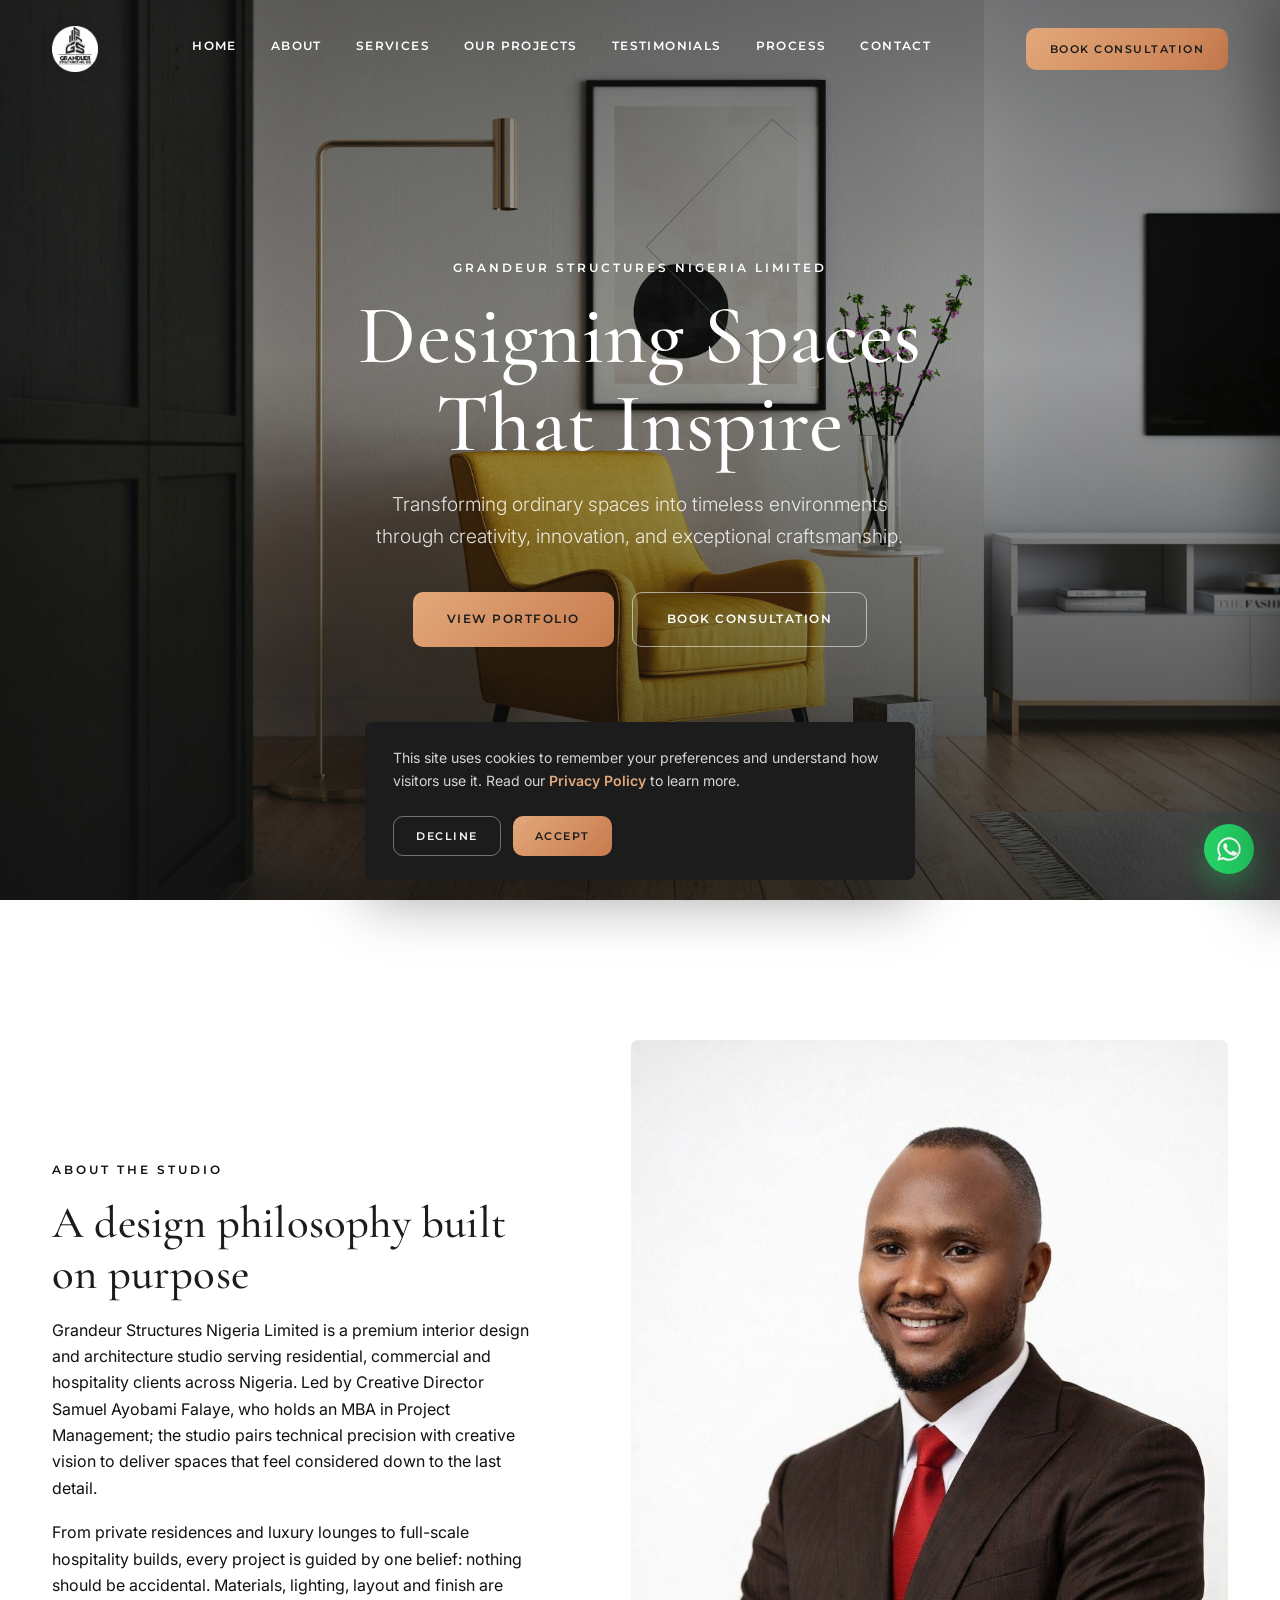
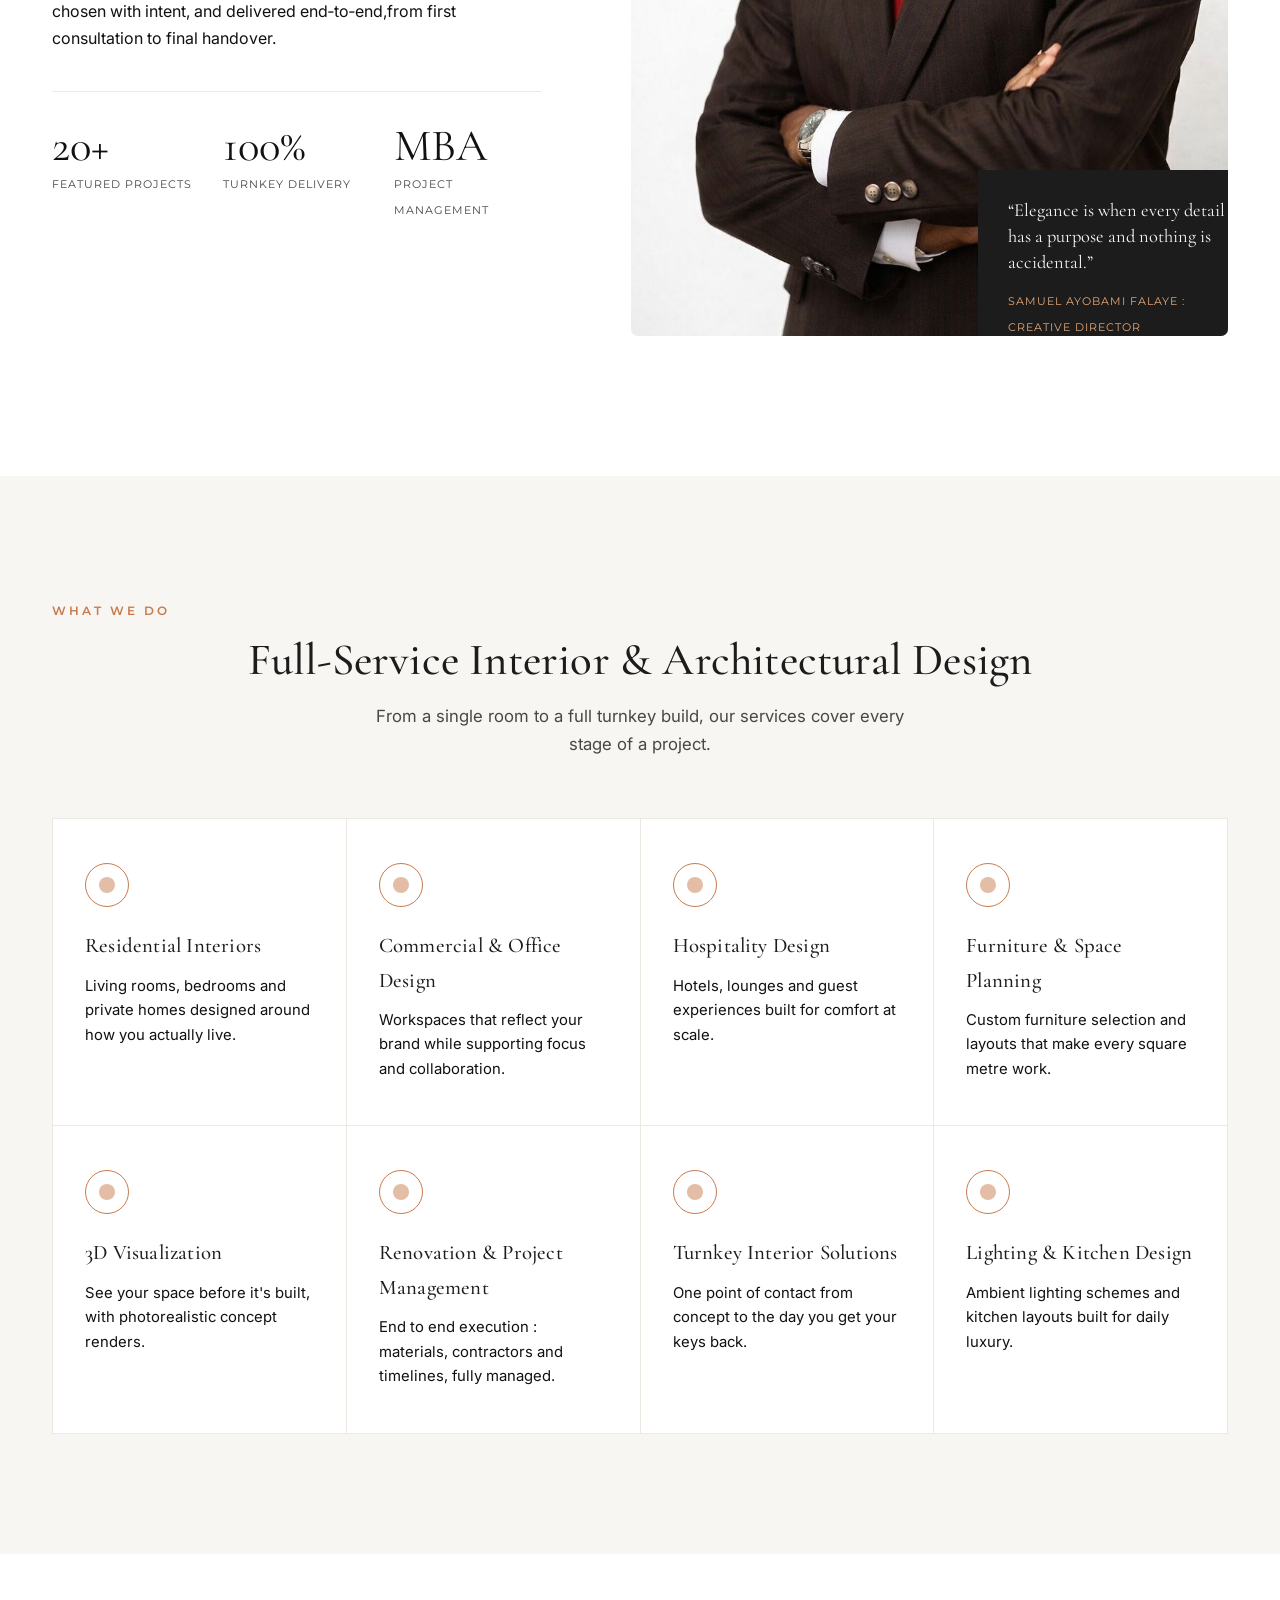
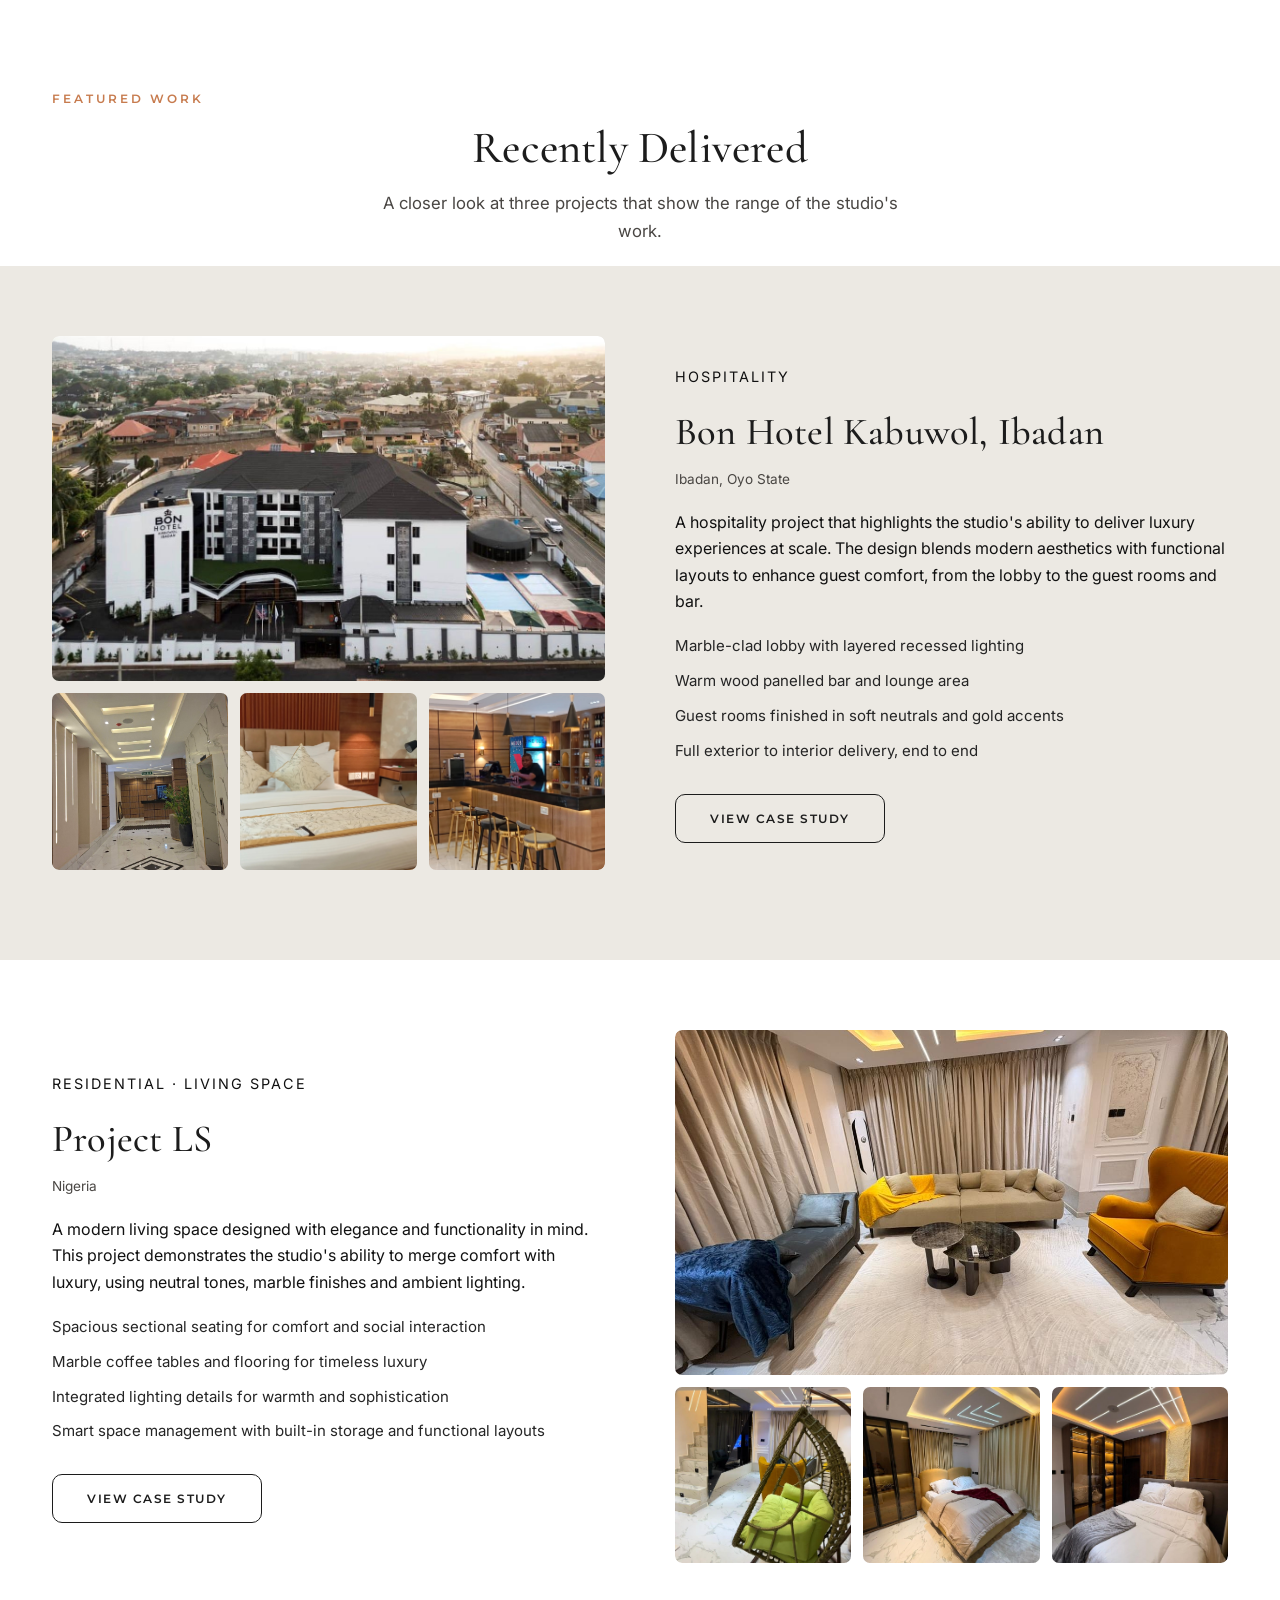
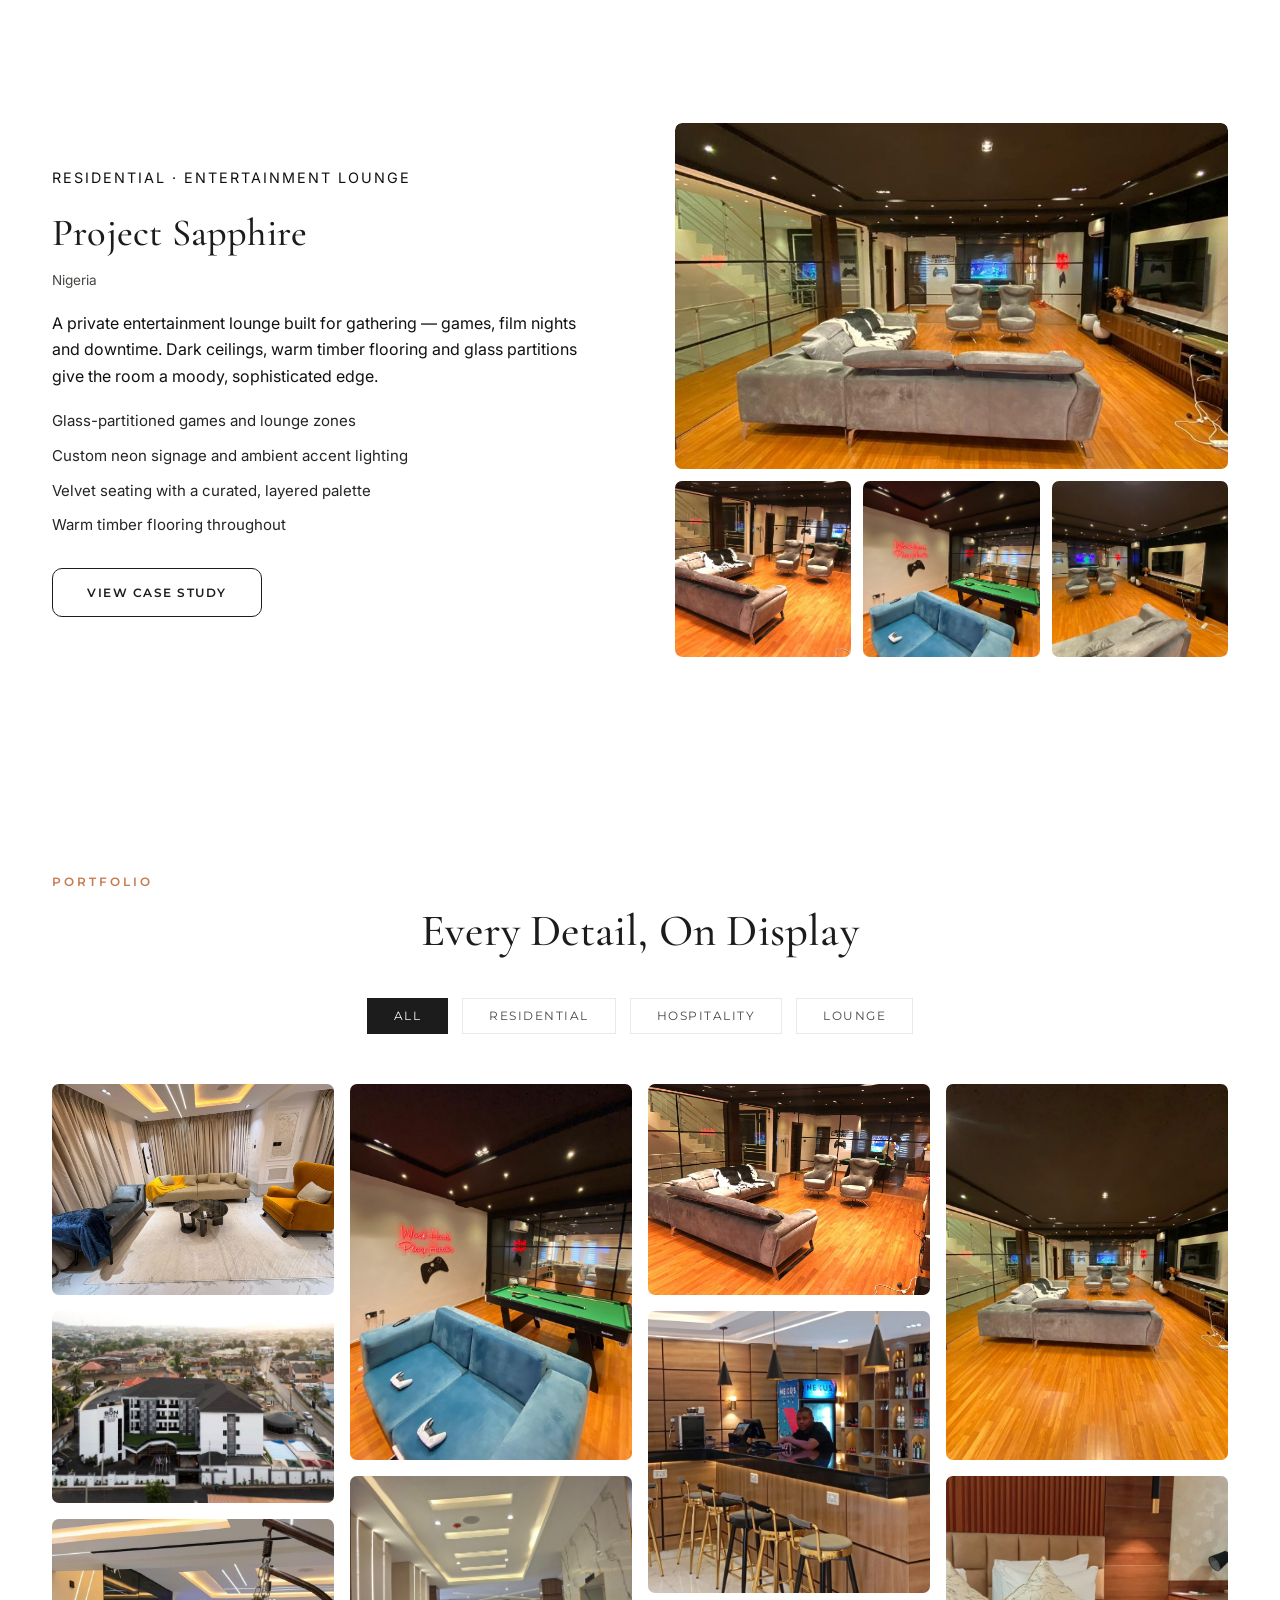
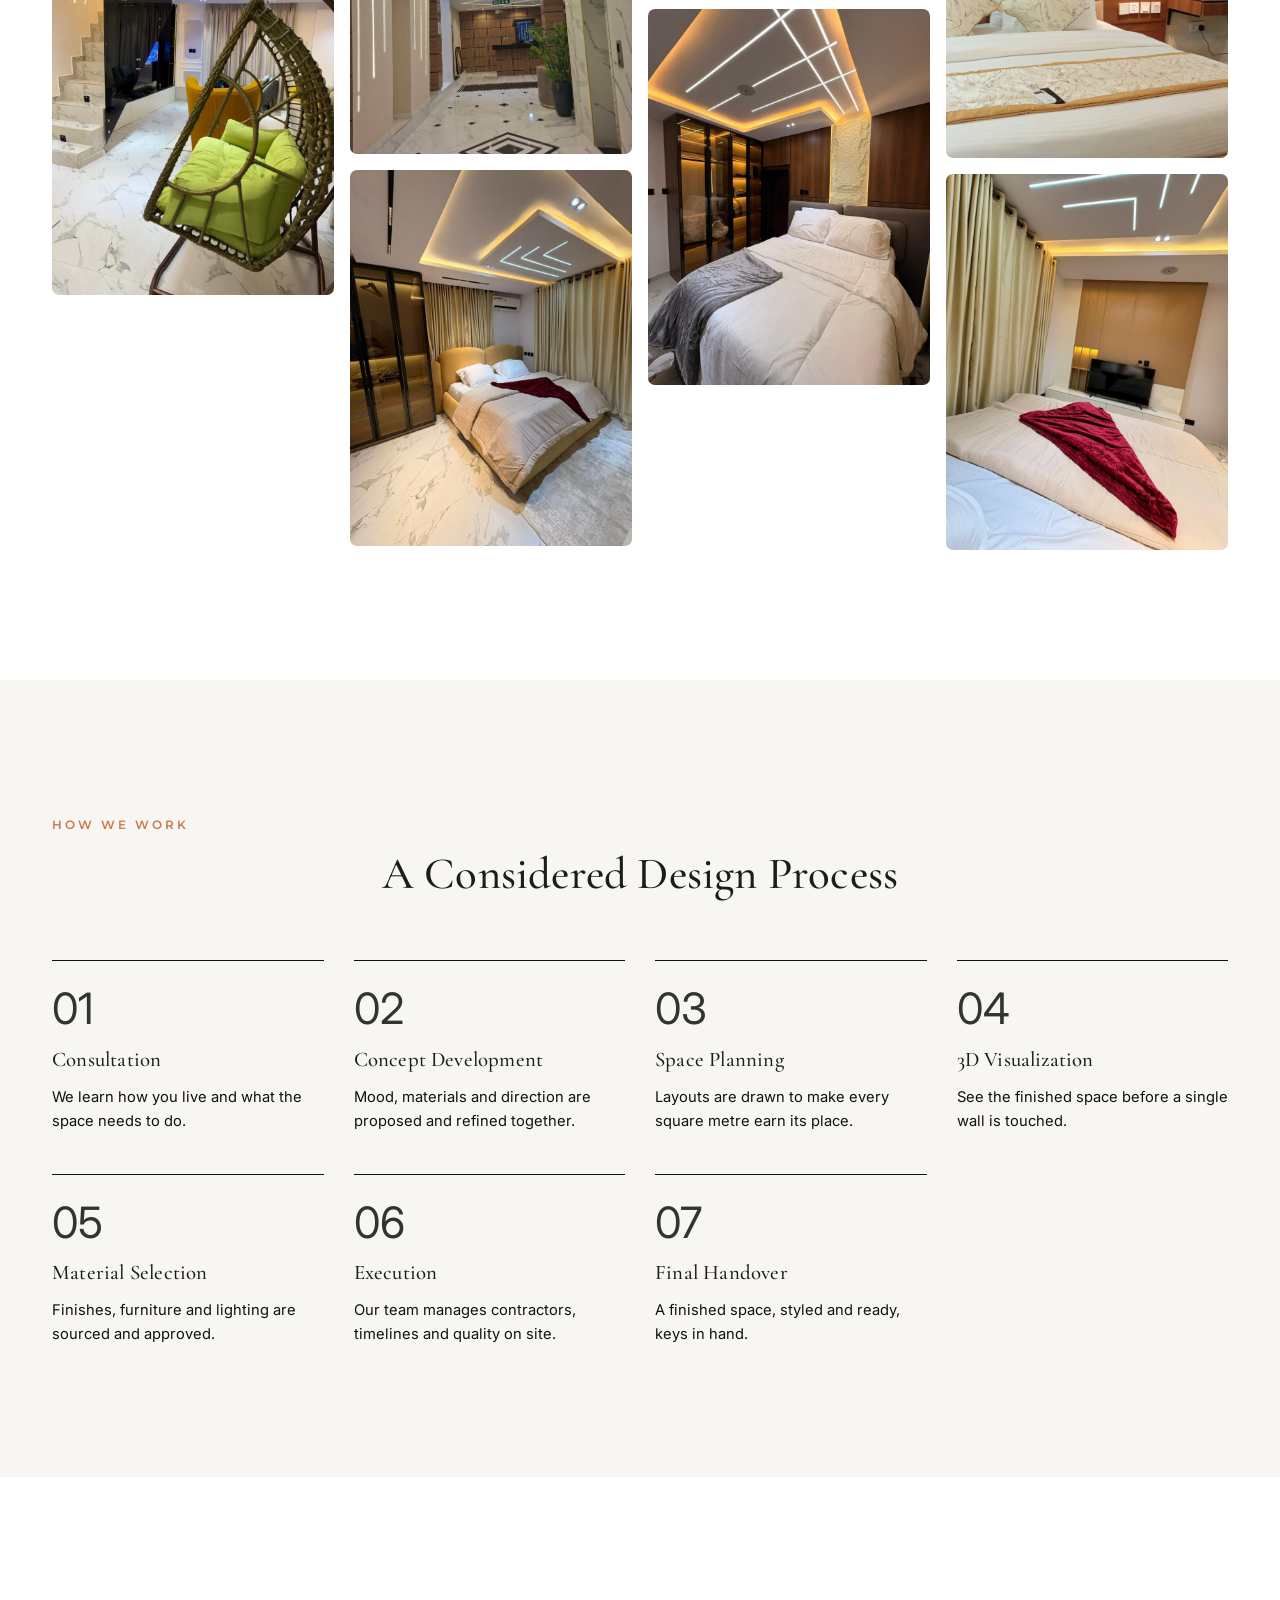
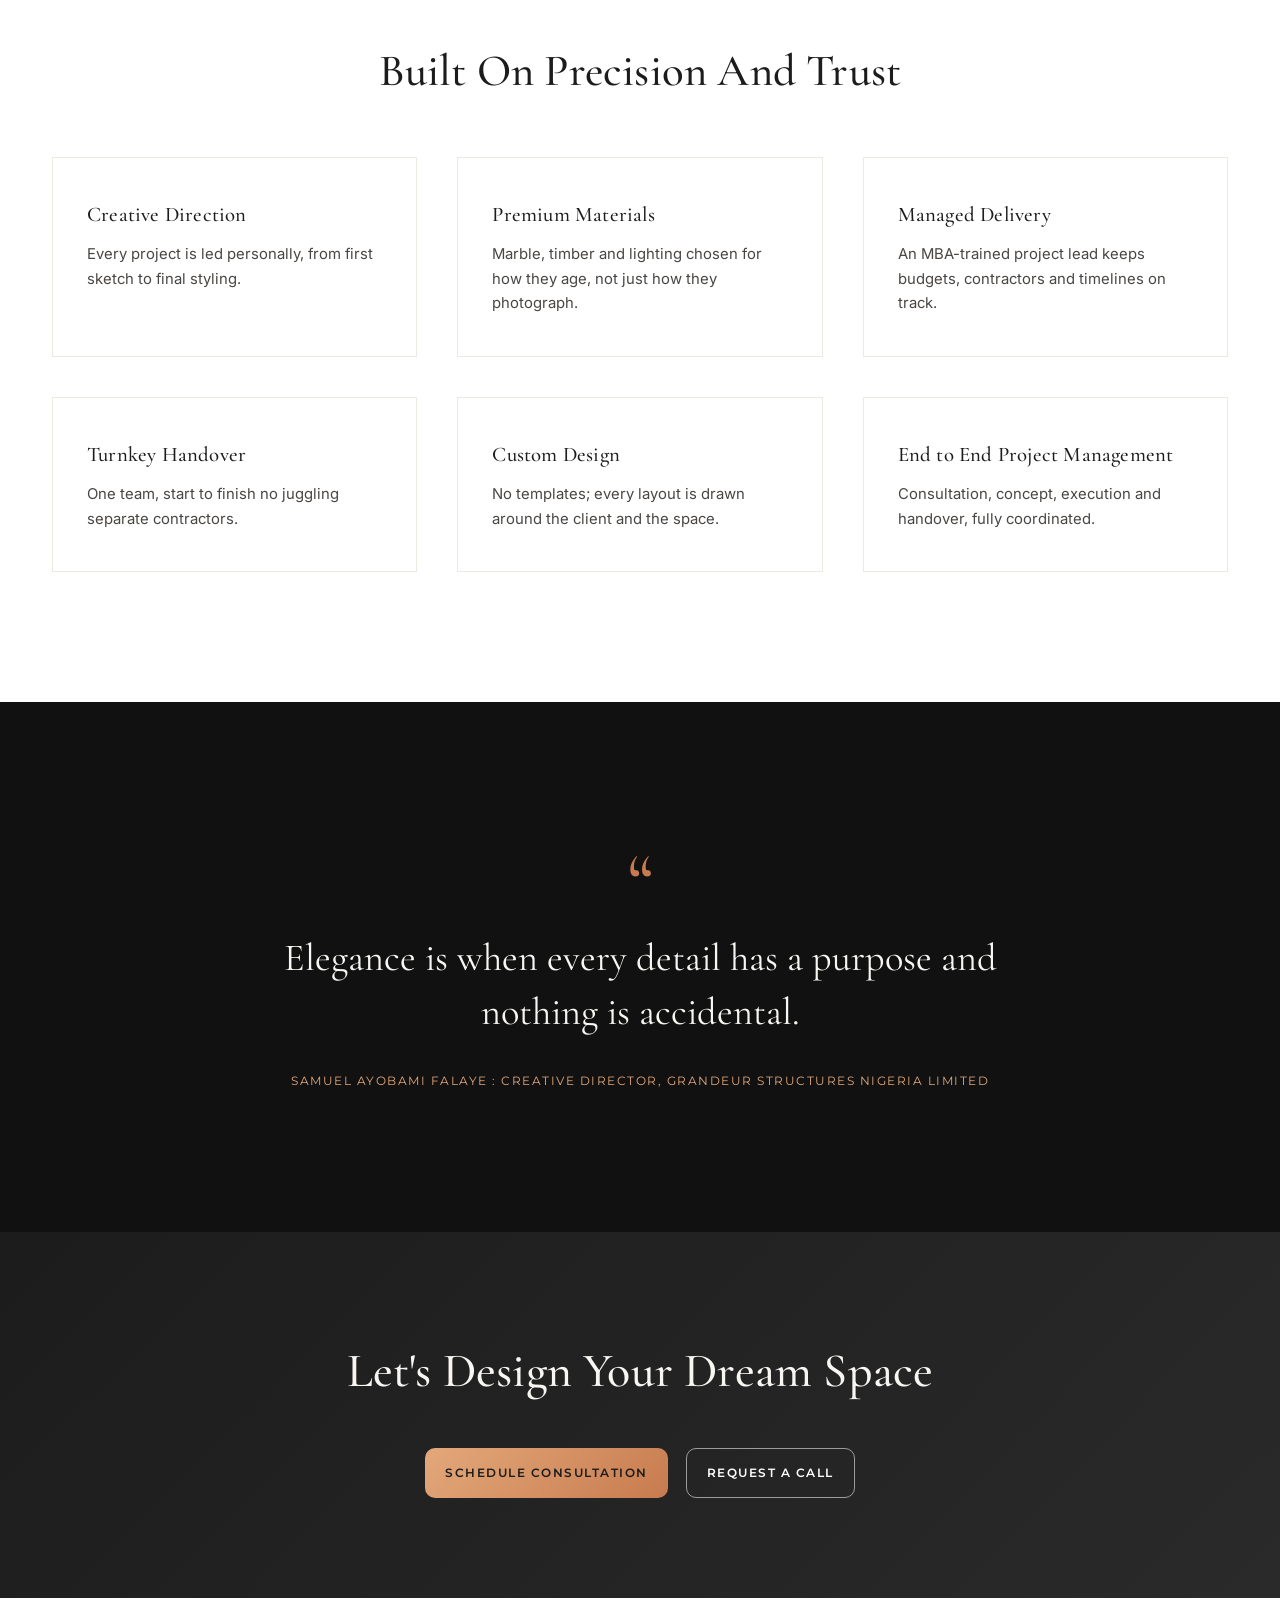
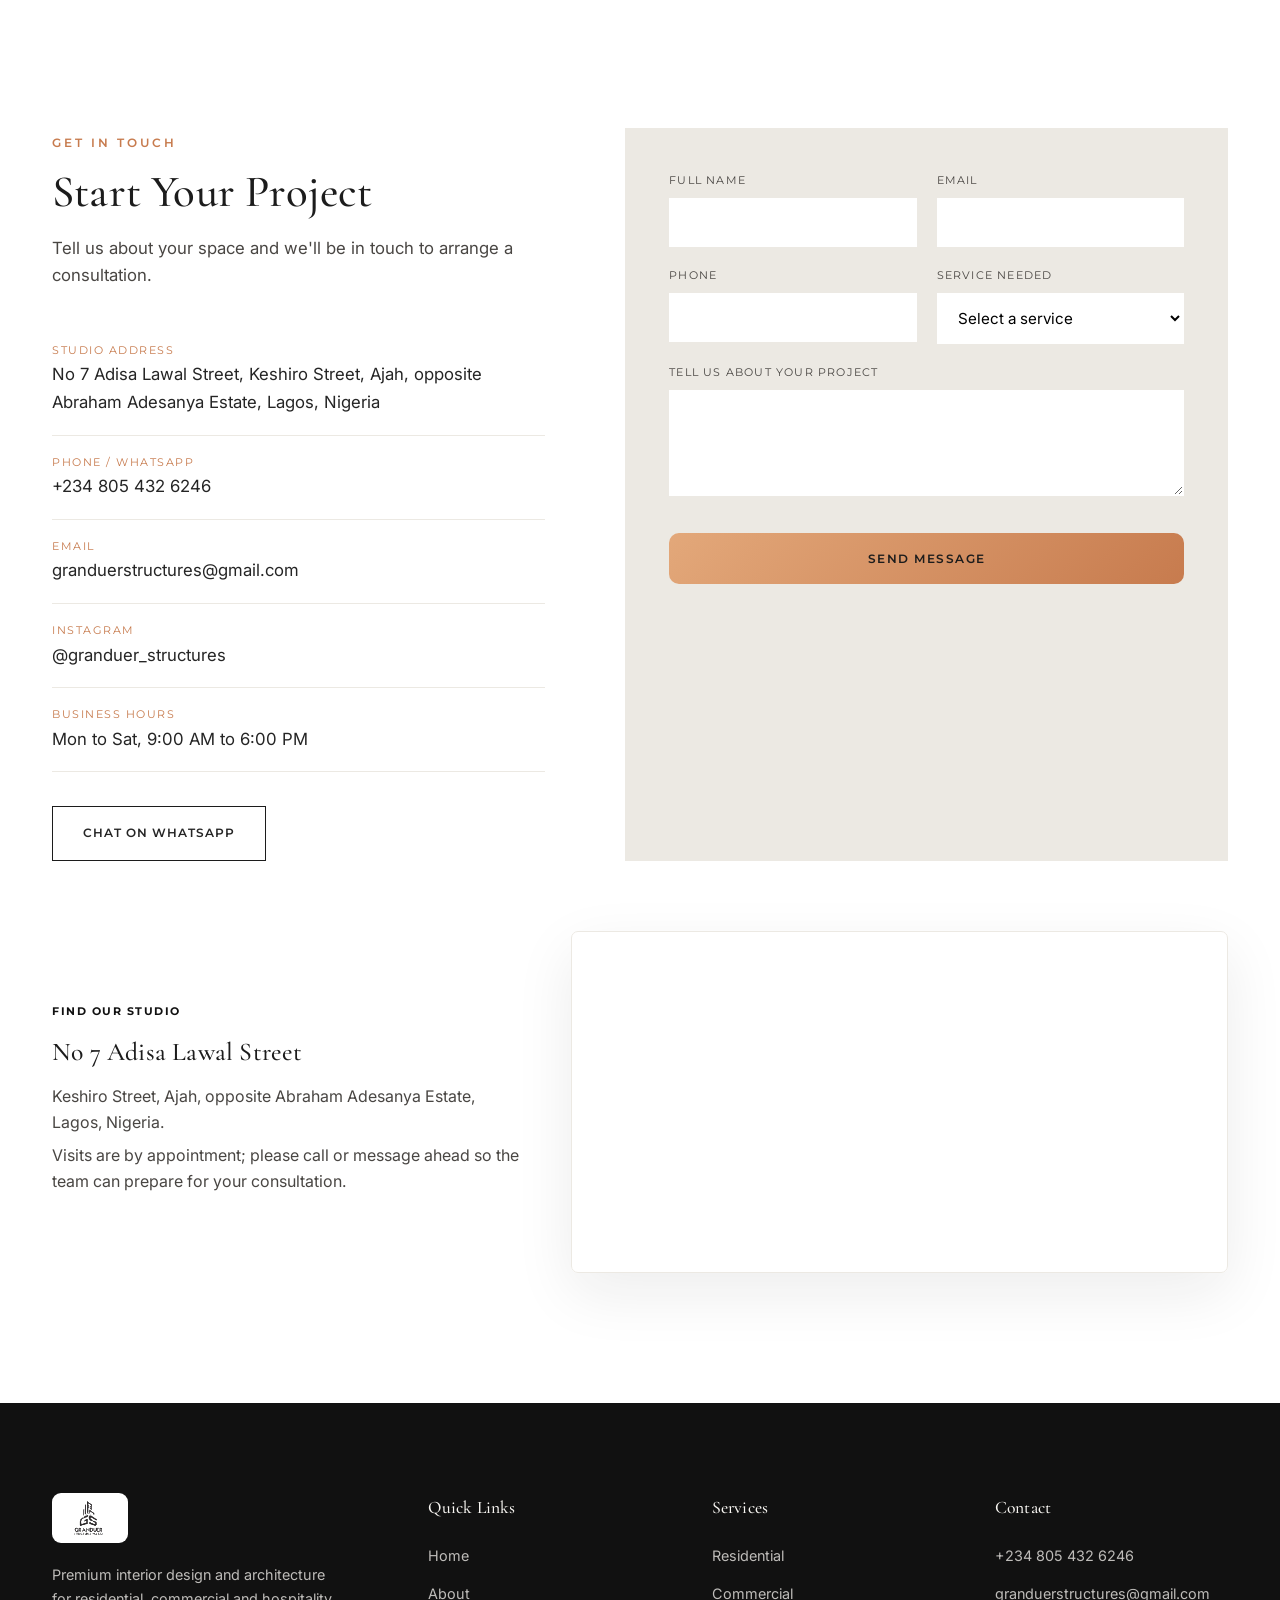
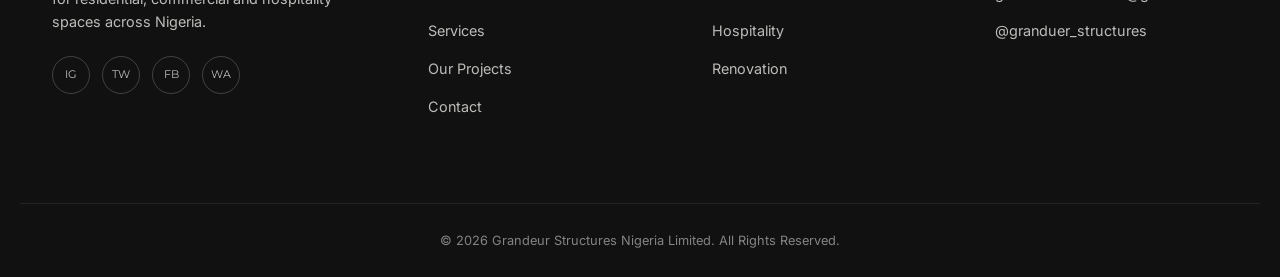
==== index.html @ feeb71ad "Changed all the files and some html" ====
<!DOCTYPE html>
<html lang="en">
<head>
<meta charset="UTF-8">
<meta name="viewport" content="width=device-width, initial-scale=1.0">
<title>Grandeur Structures Nigeria Limited | Luxury Interior Design &amp; Architecture</title>
<meta name="description" content="Grandeur Structures Nigeria Limited — premium residential, commercial and hospitality interior design, renovations and turnkey solutions. Elegance is when every detail has a purpose and nothing is accidental.">
<meta name="theme-color" content="#1C1C1C">

<!-- Open Graph -->
<meta property="og:title" content="Grandeur Structures Nigeria Limited">
<meta property="og:description" content="Designing spaces that inspire — luxury interior design &amp; architecture.">
<meta property="og:type" content="website">
<meta property="og:image" content="assets/images/hero-bg.jpg">

<link rel="icon" type="image/png" href="assets/images/logo.png">

<link rel="preconnect" href="https://fonts.googleapis.com">
<link rel="preconnect" href="https://fonts.gstatic.com" crossorigin>
<link href="https://fonts.googleapis.com/css2?family=Cormorant+Garamond:ital,wght@0,300;0,400;0,500;0,600;0,700;1,400&family=Inter:wght@300;400;500;600&family=Montserrat:wght@500;600;700&family=Poppins:wght@400;500;600&display=swap" rel="stylesheet">

<link rel="stylesheet" href="styles.css">
</head>
<body>

<!-- ============ PRELOADER ============ -->
<div class="preloader" id="preloader">
  <img src="assets/images/Logo.png" alt="Grandeur Structures" class="preloader-logo">
  <div class="preloader-bar"><span></span></div>
</div>


<!-- ============ HEADER / NAV ============ -->
<header class="navbar" id="navbar">
  <div class="navbar-inner">
    <a href="#home" class="nav-logo">
      <img src="assets/images/Logo.png" alt="Grandeur Structures Nigeria Limited">
    </a>

    <nav class="nav-links" id="navLinks">
      <a href="#home" class="nav-link">Home</a>
      <a href="#about" class="nav-link">About</a>
      <a href="#services" class="nav-link">Services</a>
      <a href="#projects" class="nav-link">Our Projects</a>
      <a href="testimonial.html" class="nav-link">Testimonials</a>
      <a href="#process" class="nav-link">Process</a>
      <a href="#contact" class="nav-link">Contact</a>
    </nav>

    <div class="nav-actions">
      <a href="#contact" class="btn btn-primary btn-sm">Book Consultation</a>
      <button class="hamburger" id="hamburger" aria-label="Open menu" aria-expanded="false">
        <span></span><span></span><span></span>
      </button>
       </div>
  </div>
</header>

<!-- Fullscreen mobile menu -->
<div class="mobile-menu-scrim" id="mobileMenuScrim"></div>
<div class="mobile-menu" id="mobileMenu">
  <button type="button" class="mobile-menu-close" id="mobileMenuClose" aria-label="Close menu">&times;</button>
  <a href="#home" class="mobile-link">Home</a>
  <a href="#about" class="mobile-link">About</a>
  <a href="#services" class="mobile-link">Services</a>
  <a href="#projects" class="mobile-link">Our Projects</a>
  <a href="testimonial.html" class="mobile-link">Testimonials</a>
  <a href="#contact" class="mobile-link">Contact</a>
  <a href="#contact" class="btn btn-primary mobile-cta">Book Consultation</a>
</div>

<main>

<!-- ============ HERO ============ -->
<section class="hero" id="home">
  <div class="hero-media">
    <img src="assets/images/hero.jpg" alt="Warm, minimal luxury living room styled by Grandeur Structures" class="hero-img" id="heroImg">
    <div class="hero-overlay"></div>
  </div>

  <div class="hero-content">
    <p class="eyebrow hero-eyebrow">Grandeur Structures Nigeria Limited</p>
    <h1 class="hero-title">Designing Spaces<br>That Inspire</h1>
    <p class="hero-sub">Transforming ordinary spaces into timeless environments through creativity, innovation, and exceptional craftsmanship.</p>
    <div class="hero-actions">
      <a href="#portfolio" class="btn btn-primary btn-ripple">View Portfolio</a>
      <a href="#contact" class="btn btn-outline-light btn-ripple">Book Consultation</a>
    </div>
  </div>

  <a href="#about" class="scroll-indicator" aria-label="Scroll down">
    <span></span>
  </a>
</section>

<!-- ============ ABOUT ============ -->
<section class="about" id="about">
  <div class="container about-grid">
    <div class="about-copy">
      <p class="eyebrow reveal">About the Studio</p>
      <h2 class="section-title reveal">A design philosophy built on purpose</h2>
      <p class="reveal">Grandeur Structures Nigeria Limited is a premium interior design and architecture studio serving residential, commercial and hospitality clients across Nigeria. Led by Creative Director Samuel Ayobami Falaye, who holds an MBA in Project Management; the studio pairs technical precision with creative vision to deliver spaces that feel considered down to the last detail.</p>
      <p class="reveal">From private residences and luxury lounges to full-scale hospitality builds, every project is guided by one belief: nothing should be accidental. Materials, lighting, layout and finish are chosen with intent, and delivered end‑to‑end,from first consultation to final handover.</p>

      <div class="about-stats reveal">
        <div class="stat">
          <span class="stat-number" data-count="20" data-suffix="+">0</span>
          <span class="stat-label">Featured Projects</span>
        </div>
        <div class="stat">
          <span class="stat-number" data-count="100" data-suffix="%">0</span>
          <span class="stat-label">Turnkey Delivery</span>
        </div>
        <div class="stat">
          <span class="stat-number" data-count="" data-prefix="MBA">0</span>
          <span class="stat-label">Project Management</span>
        </div>
      </div>
    </div>

    <div class="about-media reveal">
      <img src="assets/images/founder.jpg" alt="Samuel Ayobami Falaye, Creative Director of Grandeur Structures" class="about-img">
      <div class="about-quote-card">
        <p>&ldquo;Elegance is when every detail has a purpose and nothing is accidental.&rdquo;</p>
        <span>Samuel Ayobami Falaye : Creative Director</span>
      </div>
    </div>
  </div>
</section>

<!-- ========== SERVICES ========== -->
<section class="services" id="services">
  <div class="container">
    <p class="eyebrow reveal center">What We Do</p>
    <h2 class="section-title reveal center">Full-Service Interior &amp; Architectural Design</h2>
    <p class="section-sub reveal center">From a single room to a full turnkey build, our services cover every stage of a project.</p>

    <div class="services-grid">
      <div class="service-card reveal">
        <div class="service-icon" data-icon="home"></div>
        <h3>Residential Interiors</h3>
        <p>Living rooms, bedrooms and private homes designed around how you actually live.</p>
      </div>
      <div class="service-card reveal">
        <div class="service-icon" data-icon="building"></div>
        <h3>Commercial &amp; Office Design</h3>
        <p>Workspaces that reflect your brand while supporting focus and collaboration.</p>
      </div>
      <div class="service-card reveal">
        <div class="service-icon" data-icon="hotel"></div>
        <h3>Hospitality Design</h3>
        <p>Hotels, lounges and guest experiences built for comfort at scale.</p>
      </div>
      <div class="service-card reveal">
        <div class="service-icon" data-icon="sofa"></div>
        <h3>Furniture &amp; Space Planning</h3>
        <p>Custom furniture selection and layouts that make every square metre work.</p>
      </div>
      <div class="service-card reveal">
        <div class="service-icon" data-icon="cube"></div>
        <h3>3D Visualization</h3>
        <p>See your space before it's built, with photorealistic concept renders.</p>
      </div>
      <div class="service-card reveal">
        <div class="service-icon" data-icon="tools"></div>
        <h3>Renovation &amp; Project Management</h3>
        <p>End to end execution : materials, contractors and timelines, fully managed.</p>
      </div>
      <div class="service-card reveal">
        <div class="service-icon" data-icon="key"></div>
        <h3>Turnkey Interior Solutions</h3>
        <p>One point of contact from concept to the day you get your keys back.</p>
      </div>
      <div class="service-card reveal">
        <div class="service-icon" data-icon="lamp"></div>
        <h3>Lighting &amp; Kitchen Design</h3>
        <p>Ambient lighting schemes and kitchen layouts built for daily luxury.</p>
      </div>
    </div>
  </div>
</section>

<!-- =========== FEATURED PROJECTS =========== -->
<section class="featured" id="projects">
  <div class="container">
    <p class="eyebrow reveal center">Featured Work</p>
    <h2 class="section-title reveal center">Recently Delivered</h2>
    <p class="section-sub reveal center">A closer look at three projects that show the range of the studio's work.</p>
  </div>

  <!-- Project 01 — Bon Hotel -->
 <div class="project-block project-block-alt reveal">
    <div class="container project-grid">
      <div class="project-gallery" data-gallery-group="bon">
        <img src="assets/images/proj-bon-01.jpg" alt="Bon Hotel Kabuwol Ibadan exterior aerial view" class="g-main gallery-img" data-index="0">
        <img src="assets/images/proj-bon-02.jpg" alt="Bon Hotel Kabuwol Ibadan marble lobby corridor" class="g-thumb gallery-img" data-index="1">
        <img src="assets/images/proj-bon-04.jpg" alt="Bon Hotel Kabuwol Ibadan guest room" class="g-thumb gallery-img" data-index="2">
        <img src="assets/images/proj-bon-05.jpg" alt="Bon Hotel Kabuwol Ibadan bar area" class="g-thumb gallery-img" data-index="3">
      </div>
      <div class="project-copy">
        <span class="project-tag">Hospitality</span>
        <h3>Bon Hotel Kabuwol, Ibadan</h3>
        <p class="project-location">Ibadan, Oyo State</p>
        <p>A hospitality project that highlights the studio's ability to deliver luxury experiences at scale. The design blends modern aesthetics with functional layouts to enhance guest comfort, from the lobby to the guest rooms and bar.</p>
        <ul class="project-features">
          <li>Marble-clad lobby with layered recessed lighting</li>
          <li>Warm wood panelled bar and lounge area</li>
          <li>Guest rooms finished in soft neutrals and gold accents</li>
          <li>Full exterior to interior delivery, end to end</li>
        </ul>
        <button class="btn btn-outline gallery-trigger" data-gallery="bon">View Case Study</button>
      </div>
    </div>
  </div>
  <!-- Project 02 — LS -->
 <div class="project-block reveal">
    <div class="container project-grid">
      <div class="project-copy">
        <span class="project-tag">Residential · Living Space</span>
        <h3>Project LS</h3>
        <p class="project-location">Nigeria</p>
        <p>A modern living space designed with elegance and functionality in mind. This project demonstrates the studio's ability to merge comfort with luxury, using neutral tones, marble finishes and ambient lighting.</p>
        <ul class="project-features">
          <li>Spacious sectional seating for comfort and social interaction</li>
          <li>Marble coffee tables and flooring for timeless luxury</li>
          <li>Integrated lighting details for warmth and sophistication</li>
          <li>Smart space management with built-in storage and functional layouts</li>
        </ul>
        <button class="btn btn-outline gallery-trigger" data-gallery="ls">View Case Study</button>
      </div>
      <div class="project-gallery" data-gallery-group="ls">
        <img src="assets/images/proj-ls-02.jpg" alt="Project LS living room with sectional sofa and velvet accent chairs" class="g-main gallery-img" data-index="0">
        <img src="assets/images/proj-ls-01.jpg" alt="Project LS marble staircase with hanging swing chair" class="g-thumb gallery-img" data-index="1">
        <img src="assets/images/proj-ls-04.jpg" alt="Project LS bedroom with marble flooring" class="g-thumb gallery-img" data-index="2">
        <img src="assets/images/proj-ls-05.jpg" alt="Project LS bedroom with warm wood panelling" class="g-thumb gallery-img" data-index="3">
      </div>
    </div>
  </div>

 <!-- Project 03 — Sapphire -->
  <div class="project-block reveal">
    <div class="container project-grid">
      <div class="project-copy">
        <span class="project-tag">Residential · Entertainment Lounge</span>
        <h3>Project Sapphire</h3>
        <p class="project-location">Nigeria</p>
        <p>A private entertainment lounge built for gathering — games, film nights and downtime. Dark ceilings, warm timber flooring and glass partitions give the room a moody, sophisticated edge.</p>
        <ul class="project-features">
          <li>Glass-partitioned games and lounge zones</li>
          <li>Custom neon signage and ambient accent lighting</li>
          <li>Velvet seating with a curated, layered palette</li>
          <li>Warm timber flooring throughout</li>
        </ul>
        <button class="btn btn-outline gallery-trigger" data-gallery="sapphire">View Case Study</button>
      </div>
      <div class="project-gallery" data-gallery-group="sapphire">
        <img src="assets/images/proj-sapphire-04.jpg" alt="Project Sapphire lounge with grey sectional and glass partitions" class="g-main gallery-img" data-index="0">
        <img src="assets/images/proj-sapphire-01.jpg" alt="Project Sapphire games room with swivel chairs" class="g-thumb gallery-img" data-index="1">
        <img src="assets/images/proj-sapphire-03.jpg" alt="Project Sapphire neon signage and pool table" class="g-thumb gallery-img" data-index="2">
        <img src="assets/images/proj-sapphire-02.jpg" alt="Project Sapphire lounge seating detail" class="g-thumb gallery-img" data-index="3">
      </div>
    </div>
  </div>
</section>

<!-- ============ PORTFOLIO GALLERY ============ -->
<section class="portfolio" id="portfolio">
  <div class="container">
    <p class="eyebrow reveal center">Portfolio</p>
    <h2 class="section-title reveal center">Every Detail, On Display</h2>

    <div class="filter-bar reveal">
      <button class="filter-btn active" data-filter="all">All</button>
      <button class="filter-btn" data-filter="residential">Residential</button>
      <button class="filter-btn" data-filter="hospitality">Hospitality</button>
      <button class="filter-btn" data-filter="lounge">Lounge</button>
    </div>

    <div class="masonry" id="masonry">
      <div class="masonry-item reveal" data-category="residential"><img src="assets/images/proj-ls-02.jpg" alt="Living room with velvet accent chairs" loading="lazy"></div>
      <div class="masonry-item reveal" data-category="hospitality"><img src="assets/images/proj-bon-01.jpg" alt="Bon Hotel Kabuwol exterior" loading="lazy"></div>
      <div class="masonry-item reveal" data-category="residential"><img src="assets/images/proj-ls-01.jpg" alt="Hanging swing chair and marble staircase" loading="lazy"></div>
      <div class="masonry-item reveal" data-category="lounge"><img src="assets/images/proj-sapphire-03.jpg" alt="Games room with neon signage" loading="lazy"></div>
      <div class="masonry-item reveal" data-category="hospitality"><img src="assets/images/proj-bon-02.jpg" alt="Marble hotel lobby corridor" loading="lazy"></div>
      <div class="masonry-item reveal" data-category="residential"><img src="assets/images/proj-ls-04.jpg" alt="Bedroom with marble flooring" loading="lazy"></div>
      <div class="masonry-item reveal" data-category="lounge"><img src="assets/images/proj-sapphire-01.jpg" alt="Lounge with swivel chairs" loading="lazy"></div>
      <div class="masonry-item reveal" data-category="hospitality"><img src="assets/images/proj-bon-05.jpg" alt="Hotel bar with wood panelling" loading="lazy"></div>
      <div class="masonry-item reveal" data-category="residential"><img src="assets/images/proj-ls-05.jpg" alt="Bedroom with warm wood panelling" loading="lazy"></div>
      <div class="masonry-item reveal" data-category="lounge"><img src="assets/images/proj-sapphire-04.jpg" alt="Entertainment lounge wide view" loading="lazy"></div>
      <div class="masonry-item reveal" data-category="hospitality"><img src="assets/images/proj-bon-04.jpg" alt="Hotel guest room" loading="lazy"></div>
      <div class="masonry-item reveal" data-category="residential"><img src="assets/images/proj-ls-03.jpg" alt="Bedroom with TV feature wall" loading="lazy"></div>
    </div>
  </div>
</section>

<!-- ============ PROCESS =========== -->
<section class="process" id="process">
  <div class="container">
    <p class="eyebrow reveal center">How We Work</p>
    <h2 class="section-title reveal center">A Considered Design Process</h2>

    <div class="timeline">
      <div class="timeline-step reveal">
        <span class="timeline-index">01</span>
        <h3>Consultation</h3>
        <p>We learn how you live and what the space needs to do.</p>
      </div>
      <div class="timeline-step reveal">
        <span class="timeline-index">02</span>
        <h3>Concept Development</h3>
        <p>Mood, materials and direction are proposed and refined together.</p>
      </div>
      <div class="timeline-step reveal">
        <span class="timeline-index">03</span>
        <h3>Space Planning</h3>
        <p>Layouts are drawn to make every square metre earn its place.</p>
      </div>
      <div class="timeline-step reveal">
        <span class="timeline-index">04</span>
        <h3>3D Visualization</h3>
        <p>See the finished space before a single wall is touched.</p>
      </div>
      <div class="timeline-step reveal">
        <span class="timeline-index">05</span>
        <h3>Material Selection</h3>
        <p>Finishes, furniture and lighting are sourced and approved.</p>
      </div>
      <div class="timeline-step reveal">
        <span class="timeline-index">06</span>
        <h3>Execution</h3>
        <p>Our team manages contractors, timelines and quality on site.</p>
      </div>
      <div class="timeline-step reveal">
        <span class="timeline-index">07</span>
        <h3>Final Handover</h3>
        <p>A finished space, styled and ready, keys in hand.</p>
      </div>
    </div>
  </div>
</section>

<!-- ============ WHY CHOOSE US ============ -->
<section class="why-us">
  <div class="container">
    <p class="eyebrow reveal center">Why Grandeur Structures</p>
    <h2 class="section-title reveal center">Built On Precision And Trust</h2>

    <div class="why-grid">
      <div class="why-card reveal">
        <h3>Creative Direction</h3>
        <p>Every project is led personally, from first sketch to final styling.</p>
      </div>
      <div class="why-card reveal">
        <h3>Premium Materials</h3>
        <p>Marble, timber and lighting chosen for how they age, not just how they photograph.</p>
      </div>
      <div class="why-card reveal">
        <h3>Managed Delivery</h3>
        <p>An MBA-trained project lead keeps budgets, contractors and timelines on track.</p>
      </div>
      <div class="why-card reveal">
        <h3>Turnkey Handover</h3>
        <p>One team, start to finish no juggling separate contractors.</p>
      </div>
      <div class="why-card reveal">
        <h3>Custom Design</h3>
        <p>No templates; every layout is drawn around the client and the space.</p>
      </div>
      <div class="why-card reveal">
        <h3>End to End Project Management</h3>
        <p>Consultation, concept, execution and handover, fully coordinated.</p>
      </div>
    </div>
  </div>
</section>

<!-- ============ PHILOSOPHY / TESTIMONIAL ============ -->
<section class="philosophy">
  <div class="container philosophy-inner reveal">
    <span class="quote-mark">&ldquo;</span>
    <p class="philosophy-quote">Elegance is when every detail has a purpose and nothing is accidental.</p>
    <span class="philosophy-author">Samuel Ayobami Falaye : Creative Director, Grandeur Structures Nigeria Limited</span>
  </div>
</section>

<!-- =========== CTA BANNER ========= -->
<section class="cta-banner">
  <div class="container cta-inner reveal">
    <h2>Let's Design Your Dream Space</h2>
    <div class="cta-actions">
      <a href="#contact" class="btn btn-primary btn-lg btn-ripple">Schedule Consultation</a>
      <a href="#contact" class="btn btn-outline-light btn-lg btn-ripple">Request a Call</a>
    </div>
  </div>
</section>

<!-- ============ CONTACT ============ -->
<section class="contact" id="contact">
  <div class="container contact-grid">
    <div class="contact-info reveal">
      <p class="eyebrow">Get In Touch</p>
      <h2 class="section-title">Start Your Project</h2>
      <p class="section-sub">Tell us about your space and we'll be in touch to arrange a consultation.</p>

      <ul class="contact-list">
        <li><span class="contact-label">Studio Address</span><span>No 7 Adisa Lawal Street, Keshiro Street, Ajah, opposite Abraham Adesanya Estate, Lagos, Nigeria</span></li>
        <li><span class="contact-label">Phone / WhatsApp</span><a href="tel:+2348054326246">+234 805 432 6246</a></li>
        <li><span class="contact-label">Email</span><a href="mailto:granduerstructures@gmail.com">granduerstructures@gmail.com</a></li>
        <li><span class="contact-label">Instagram</span><a href="https://instagram.com/granduer_structures" target="_blank" rel="noopener">@granduer_structures</a></li>
        <li><span class="contact-label">Business Hours</span><span>Mon to Sat, 9:00 AM to 6:00 PM</span></li>
      </ul>

      <a href="https://wa.me/2348054326246" target="_blank" rel="noopener" class="whatsapp-btn">
        Chat on WhatsApp
      </a>
    </div>

    <form class="contact-form reveal" id="contactForm">
      <div class="form-row">
        <div class="form-group">
          <label for="name">Full Name</label>
          <input type="text" id="name" name="name" required>
        </div>
        <div class="form-group">
          <label for="email">Email</label>
          <input type="email" id="email" name="email" required>
        </div>
      </div>
      <div class="form-row">
        <div class="form-group">
          <label for="phone">Phone</label>
          <input type="tel" id="phone" name="phone">
        </div>
        <div class="form-group">
          <label for="service">Service Needed</label>
          <select id="service" name="service">
            <option value="">Select a service</option>
            <option value="residential">Residential Interiors</option>
            <option value="commercial">Commercial / Office</option>
            <option value="hospitality">Hospitality Design</option>
            <option value="renovation">Renovation</option>
            <option value="turnkey">Turnkey Solution</option>
            <option value="other">Other</option>
          </select>
        </div>
      </div>
      <div class="form-group">
        <label for="message">Tell us about your project</label>
        <textarea id="message" name="message" rows="4" required></textarea>
      </div>
      <button type="submit" class="btn btn-primary btn-lg btn-ripple form-submit">Send Message</button>
      <p class="form-note" id="formNote"></p>
    </form>
  </div>

  <div class="container contact-map">
    <div class="contact-map-inner reveal">
      <div class="contact-map-copy">
        <span class="contact-address-label">Find Our Studio</span>
        <h3>No 7 Adisa Lawal Street</h3>
        <p>Keshiro Street, Ajah, opposite Abraham Adesanya Estate, Lagos, Nigeria.</p>
        <p>Visits are by appointment; please call or message ahead so the team can prepare for your consultation.</p>
      </div>
      <div class="map-embed">
        <iframe
          src="https://www.google.com/maps?q=No+7+Adisa+Lawal+Street+Keshiro+Street+Ajah+Opposite+Abraham+Adesanya+Estate+Lagos+Nigeria&output=embed"
          title="Map showing Grandeur Structures Nigeria Limited studio location in Ajah, Lagos"
          loading="lazy"
          referrerpolicy="no-referrer-when-downgrade"
          aria-label="Grandeur Structures studio location map"></iframe>
      </div>
    </div>
  </div>
</section>

</main>

<!-- ============ FOOTER ============ -->
<footer class="footer">
  <div class="container footer-grid">
    <div class="footer-brand">
      <img src="assets/images/Newlogo.jpeg" alt="Grandeur Structures Nigeria Limited" class="footer-logo">
      <p>Premium interior design and architecture for residential, commercial and hospitality spaces across Nigeria.</p>
      <div class="footer-socials">
        <a href="https://www.instagram.com/grandeur_structures/?utm_source=ig_web_button_share_sheet" target="_blank" rel="noopener" aria-label="Instagram">IG</a>
        <a href="#" aria-label="Twitter">TW</a>
        <a href="#" aria-label="Facebook">FB</a>
        <a href="https://wa.me/2348054326246" target="_blank" rel="noopener" aria-label="WhatsApp">WA</a>
      </div>
    </div>

    <div class="footer-links">
      <h4>Quick Links</h4>
      <a href="#home">Home</a>
      <a href="#about">About</a>
      <a href="#services">Services</a>
      <a href="#projects">Our Projects</a>
      <a href="#contact">Contact</a>
    </div>

    <div class="footer-links">
      <h4>Services</h4>
      <a href="#services">Residential</a>
      <a href="#services">Commercial</a>
      <a href="#services">Hospitality</a>
      <a href="#services">Renovation</a>
    </div>

    <div class="footer-contact">
      <h4>Contact</h4>
      <p>+234 805 432 6246</p>
      <p>granduerstructures@gmail.com</p>
      <p>@granduer_structures</p>
    </div>
  </div>

  <div class="footer-bottom">
    <p>&copy; <span id="year"></span> Grandeur Structures Nigeria Limited. All Rights Reserved.</p>
  </div>
</footer>

<!-- ============ LIGHTBOX ============ -->
<div class="lightbox" id="lightbox">
  <button class="lightbox-close" id="lightboxClose" aria-label="Close">&times;</button>
  <button class="lightbox-nav lightbox-prev" id="lightboxPrev" aria-label="Previous">&#8249;</button>
  <img src="" alt="" class="lightbox-img" id="lightboxImg">
  <button class="lightbox-nav lightbox-next" id="lightboxNext" aria-label="Next">&#8250;</button>
</div>

<a href="https://wa.me/2348054326246" target="_blank" rel="noopener" class="float-whatsapp" aria-label="Chat on WhatsApp">
  <svg viewBox="0 0 24 24" width="28" height="28" fill="currentColor"><path d="M17.5 14.4c-.3-.1-1.6-.8-1.9-.9-.3-.1-.4-.1-.6.1-.2.3-.7.9-.8 1-.2.2-.3.2-.5.1-.3-.1-1.2-.4-2.2-1.4-.8-.7-1.4-1.6-1.5-1.9-.2-.3 0-.4.1-.6.1-.1.3-.3.4-.5.1-.1.2-.3.2-.4.1-.2 0-.3 0-.5-.1-.1-.6-1.5-.8-2-.2-.5-.4-.4-.6-.4h-.5c-.2 0-.5.1-.7.3-.3.3-1 1-1 2.4s1 2.8 1.2 3c.1.2 2 3.1 5 4.3.7.3 1.2.5 1.7.6.7.2 1.3.2 1.8.1.6-.1 1.6-.7 1.9-1.3.2-.6.2-1.1.2-1.3-.1-.1-.3-.2-.6-.3z"/><path d="M12 2C6.5 2 2 6.5 2 12c0 1.9.5 3.6 1.4 5.1L2 22l5-1.3C8.4 21.6 10.2 22 12 22c5.5 0 10-4.5 10-10S17.5 2 12 2zm0 18.2c-1.6 0-3.1-.4-4.4-1.2l-.3-.2-3 .8.8-2.9-.2-.3C4.1 15 3.6 13.5 3.6 12c0-4.6 3.8-8.4 8.4-8.4s8.4 3.8 8.4 8.4-3.8 8.4-8.4 8.4z"/></svg>
</a>

<!-- ============ COOKIE CONSENT BANNER ============ -->
<div class="cookie-banner" id="cookieBanner" role="region" aria-label="Cookie consent">
  <div class="cookie-inner">
    <p>This site uses cookies to remember your preferences and understand how visitors use it. Read our <a href="policy.html">Privacy Policy</a> to learn more.</p>
    <div class="cookie-actions">
      <button type="button" class="btn btn-outline btn-sm" id="cookieDecline">Decline</button>
      <button type="button" class="btn btn-primary btn-sm" id="cookieAccept">Accept</button>
    </div>
  </div>
</div>

<script src="main.js" defer></script>
</body>
</html>
---- styles.css ----
/* ================================
   GRANDEUR STRUCTURES — DESIGN TOKENS
   ================================= */
:root {
  --charcoal: #1C1C1C;
  --ivory: #F8F6F2;
 --gold: #C77B4E;
--gold-light: #E3A87A;
  --white: #FFFFFF;
  --rich-black: #111111;
  --stone: #ECE9E3;
  --text-dark: #252525;
  --text-muted: #494643;

  --font-display: 'Cormorant Garamond', serif;
  --font-body: 'Inter', sans-serif;
  --font-btn: 'Montserrat', sans-serif;

  --container: 1240px;
  --radius: 2px;
  --ease: cubic-bezier(0.16, 1, 0.3, 1);

  --shadow-soft: 0 20px 60px rgba(28, 28, 28, 0.08);
  --shadow-gold: 0 10px 30px rgba(199, 123, 78, 0.35);
}

/* ======================
   RESET
   ================================================ */
* { margin: 0; padding: 0; box-sizing: border-box; }

html {
  scroll-behavior: smooth;
  font-size: 16px;
}

body {
  font-family: var(--font-body);
  color: var(--text-dark);
  background: var(--white);
  line-height: 1.65;
  overflow-x: hidden;
  animation: pageFadeIn 0.5s ease;
}

@keyframes pageFadeIn { from { opacity: 0; } to { opacity: 1; } }

img { max-width: 100%; display: block; }
a { text-decoration: none; color: inherit; }
ul { list-style: none; }
button { font-family: inherit; cursor: pointer; border: none; background: none; }
input, textarea, select { font-family: inherit; }

::selection { background: var(--gold); color: var(--white); }

@media (prefers-reduced-motion: reduce) {
  *, *::before, *::after {
    animation-duration: 0.001ms !important;
    animation-iteration-count: 1 !important;
    transition-duration: 0.001ms !important;
    scroll-behavior: auto !important;
  }
}

.container {
  max-width: var(--container);
  margin: 0 auto;
  padding: 0 32px;
}

h1, h2, h3, h4 {
  font-family: var(--font-display);
  font-weight: 500;
  color: var(--charcoal);
  letter-spacing: 0.2px;
}

.eyebrow {
  font-family: var(--font-btn);
  font-size: 0.72rem;
  font-weight: 600;
  letter-spacing: 3px;
  text-transform: uppercase;
  color: var(--gold);
  display: inline-block;
  margin-bottom: 14px;
}

.section-title {
  font-size: clamp(2rem, 4vw, 2.8rem);
  line-height: 1.15;
  margin-bottom: 16px;
}

.section-sub {
  color: var(--text-muted);
  font-size: 1.05rem;
  max-width: 560px;
}

.center { text-align: center; margin-left: auto; margin-right: auto; }

section { position: relative; }

/* ==================================================================
   REVEAL / SCROLL ANIMATIONS
   =================================================================== */
.reveal {
  opacity: 0;
  transform: translateY(36px);
  filter: blur(6px);
  transition: opacity 0.9s var(--ease), transform 0.9s var(--ease), filter 0.9s var(--ease);
}
.reveal.visible {
  opacity: 1;
  transform: translateY(0);
  filter: blur(0);
}

/* stagger helper applied via inline delay in JS */

/* ====================================================================
   BUTTONS
   ========================================================================== */
.btn {
  font-family: var(--font-btn);
  font-size: 0.78rem;
  font-weight: 600;
  letter-spacing: 1.5px;
  text-transform: uppercase;
  padding: 16px 34px;
  border-radius: var(--radius);
  border-radius: 10px;
  display: inline-flex;
  align-items: center;
  justify-content: center;
  position: relative;
  overflow: hidden;
  transition: transform 0.35s var(--ease), box-shadow 0.35s var(--ease), background 0.35s var(--ease), color 0.35s var(--ease);
  white-space: nowrap;
}

.btn-primary {
  background: linear-gradient(135deg, var(--gold-light), var(--gold));
  color: var(--charcoal);
}
.btn-primary:hover {
  transform: translateY(-3px);
  box-shadow: var(--shadow-gold);
}

.btn-outline {
  border: 1px solid var(--charcoal);
  color: var(--charcoal);
  background: transparent;
}
.btn-outline:hover {
  background: var(--charcoal);
  color: var(--white);
  transform: translateY(-3px);
}

.btn-outline-light {
  border: 1px solid rgba(255,255,255,0.55);
  color: var(--white);
  background: transparent;
}
.btn-outline-light:hover {
  background: var(--white);
  color: var(--charcoal);
  transform: translateY(-3px);
}

.btn-sm { padding: 12px 24px; font-size: 0.7rem; }
.btn-lg { padding: 18px 42px; }

.btn-ripple { position: relative; }
.ripple {
  position: absolute;
  border-radius: 50%;
  background: rgba(255,255,255,0.55);
  transform: scale(0);
  animation: rippleAnim 0.6s ease-out;
  pointer-events: none;
}
@keyframes rippleAnim {
  to { transform: scale(3); opacity: 0; }
}

/* ==========================================================================
   CURSOR GLOW
   ========================================================================== */
.cursor-glow {
  position: fixed;
  width: px;
  height: 150px;
  border-radius: 50%;
  background: radial-gradient(circle, rgba(199,161,106,0.12) 0%, rgba(199,161,106,0) 70%);
  pointer-events: none;
  z-index: 2;
  transform: translate(-50%, -50%);
  transition: opacity 0.3s ease;
  opacity: 0;
}
@media (min-width: 1024px) {
  .cursor-glow.active { opacity: 1; }
}

/* ==========================================================================
   PRELOADER
   ========================================================================== */
.preloader {
  position: fixed;
  inset: 0;
  z-index: 9999;
  background: var(--white);
  display: flex;
  flex-direction: column;
  align-items: center;
  justify-content: center;
  gap: 24px;
  transition: opacity 0.5s ease, visibility 0.5s ease;
}
.preloader.hidden { opacity: 0; visibility: hidden; }
.preloader-logo {
  width: 140px;
  animation: preloaderPulse 1.6s ease-in-out infinite;
  border-radius: 9px;
}
@keyframes preloaderPulse {
  0%, 100% { opacity: 0.7; transform: scale(0.98); }
  50% { opacity: 1; transform: scale(1.02); }
}
.preloader-bar {
  width: 180px;
  height: 2px;
  background: rgba(28,28,28,0.12);
  overflow: hidden;
  border-radius: 2px;
}
.preloader-bar span {
  display: block;
  height: 100%;
  width: 0%;
  background: var(--gold);
  animation: loadBar 1.6s var(--ease) forwards;
}
@keyframes loadBar { to { width: 100%; } }

/* Preloader text logo (used on testimonial page) */
.preloader-logo-text {
  font-family: 'Cormorant Garamond', serif;
  font-size: 36px;
  letter-spacing: 1px;
  color: var(--charcoal);
}

/* Testimonials page styles */
.testimonial-card {
  background: var(--white);
  padding: 28px;
  border-radius: 6px;
  box-shadow: var(--shadow-soft);
}
.testimonial-quote {
  font-family: var(--font-display);
  font-style: normal;
  color: var(--text-dark);
  margin-bottom: 18px;
}
.testimonial-name {
  font-family: 'Poppins', sans-serif;
  font-weight: 600;
  color: var(--charcoal);
}
.testimonial-sub {
  font-family: 'Montserrat', sans-serif;
  font-size: 0.88rem;
  color: var(--text-muted);
}

/* ==========================================================================
   NAVBAR
   ========================================================================== */
.navbar {
  position: fixed;
  top: 0;
  left: 0;
  right: 0;
  z-index: 500;
  transition: padding 0.4s var(--ease), background 0.4s var(--ease), box-shadow 0.4s var(--ease);
  padding: 26px 0;
  background: transparent;
}
.navbar.scrolled {
  padding: 14px 0;
  background: rgba(248, 246, 242, 0.85);
  backdrop-filter: blur(14px) saturate(160%);
  -webkit-backdrop-filter: blur(14px) saturate(160%);
  box-shadow: 0 8px 30px rgba(28,28,28,0.06);
}
.navbar-inner {
  max-width: var(--container);
  margin: 0 auto;
  padding: 0 32px;
  display: flex;
  align-items: center;
  justify-content: space-between;
  gap: 24px;
}
.nav-logo img {
  height: 46px;
  width: auto; /* keep natural aspect ratio */
  max-width: 140px; /* reduce visual width while maintaining height */
  transition: height 0.4s var(--ease), max-width 0.4s var(--ease);
  border-radius: 9px;
  filter: drop-shadow(0 2px 6px rgba(0,0,0,0.15));
}
.navbar.scrolled .nav-logo img { height: 38px; }

.nav-links { display: flex; align-items: center; gap: 34px; }
.nav-link {
  font-family: var(--font-btn);
  font-size: 0.74rem;
  font-weight: 600;
  letter-spacing: 1.4px;
  text-transform: uppercase;
  color: var(--white);
  position: relative;
  padding-bottom: 4px;
  transition: color 0.3s ease;
}
.navbar.scrolled .nav-link { color: var(--charcoal); }
.nav-link::after {
  content: '';
  position: absolute;
  left: 0; bottom: 0;
  width: 0%; height: 1px;
  background: var(--gold);
  transition: width 0.35s var(--ease);
}
.nav-link:hover::after { width: 100%; }

.nav-actions { display: flex; align-items: center; gap: 20px; }
.nav-actions .btn-primary { color: var(--charcoal); }

.hamburger {
  display: none;
  flex-direction: column;
  gap: 5px;
  width: 30px;
  z-index: 700;
}
.hamburger span {
  height: 2px;
  width: 100%;
  background: var(--white);
  transition: transform 0.35s var(--ease), opacity 0.35s var(--ease), background 0.35s ease;
}
.navbar.scrolled .hamburger span { background: var(--charcoal); }
.hamburger.open span,
.navbar.scrolled .hamburger.open span { background: var(--white); }
.hamburger.open span:nth-child(1) { transform: translateY(7px) rotate(45deg); }
.hamburger.open span:nth-child(2) { opacity: 0; }
.hamburger.open span:nth-child(3) { transform: translateY(-7px) rotate(-45deg); }

.mobile-menu-scrim {
  position: fixed;
  inset: 0;
  background: rgba(17, 17, 17, 0.5);
  z-index: 540;
  opacity: 0;
  pointer-events: none;
  transition: opacity 0.4s var(--ease);
}
.mobile-menu-scrim.open { opacity: 1; pointer-events: all; }

.mobile-menu {
  position: fixed;
  top: 0;
  right: 0;
  bottom: 0;
  width: min(82%, 360px);
  z-index: 550;
  display: flex;
  flex-direction: column;
  align-items: flex-start;
  gap: 22px;
  padding: 100px 36px 50px;
  background: var(--charcoal);
  box-shadow: -20px 0 60px rgba(0,0,0,0.35);
  transform: translateX(100%);
  transition: transform 0.5s var(--ease);
  overflow-y: auto;
}
.mobile-menu.open { transform: translateX(0); }
.mobile-menu-close {
  position: absolute;
  top: 26px;
  right: 28px;
  width: 34px;
  height: 34px;
  display: flex;
  align-items: center;
  justify-content: center;
  background: transparent;
  border: 0;
  color: var(--ivory);
  font-size: 1.6rem;
  line-height: 1;
  cursor: pointer;
  transition: color 0.3s ease, transform 0.3s ease;
}
.mobile-menu-close:hover { color: var(--gold-light); transform: rotate(90deg); }
.mobile-link {
  font-family: var(--font-btn);
  font-size: 1.05rem;
  font-weight: 600;
  letter-spacing: 1.5px;
  text-transform: uppercase;
  color: var(--ivory);
  padding-bottom: 6px;
  border-bottom: 2px solid transparent;
  transition: color 0.3s ease, border-color 0.3s ease;
}
.mobile-link:hover,
.mobile-link:focus-visible { color: var(--gold-light); border-color: var(--gold); }
.mobile-link.active { color: var(--gold-light); border-color: var(--gold); }
.mobile-cta { margin-top: 14px; }

/* ==========================================================================
   HERO
   ========================================================================== */
.hero {
  position: relative;
  height: 100vh;
  min-height: 640px;
  display: flex;
  align-items: center;
  justify-content: center;
  overflow: hidden;
}
.hero-media { position: absolute; inset: 0; z-index: 0; }
.hero-img {
  width: 100%; height: 100%;
  object-fit: cover;
  animation: kenBurns 20s ease-in-out infinite alternate;
}
@keyframes kenBurns {
  from { transform: scale(1) translate(0,0); }
  to   { transform: scale(1.12) translate(-1%, -1%); }
}
.hero-overlay {
  position: absolute; inset: 0;
  background: linear-gradient(180deg, rgba(17,17,17,0.55) 0%, rgba(17,17,17,0.35) 40%, rgba(17,17,17,0.75) 100%);
}
.hero-content {
  position: relative;
  z-index: 2;
  text-align: center;
  color: var(--white);
  max-width: 820px;
  padding: 0 24px;
}
.hero-eyebrow { color: var(--White); }
.hero-title {
  font-size: clamp(2.6rem, 7vw, 5.2rem);
  color: var(--white);
  line-height: 1.05;
  margin-bottom: 22px;
}
.hero-sub {
  font-size: clamp(1rem, 1.6vw, 1.2rem);
  color: rgba(255,255,255,0.85);
  max-width: 560px;
  margin: 0 auto 40px;
  font-weight: 300;
}
.hero-actions { display: flex; gap: 18px; justify-content: center; flex-wrap: wrap; }

.scroll-indicator {
  position: absolute;
  bottom: 36px;
  left: 50%;
  transform: translateX(-50%);
  z-index: 2;
  width: 26px;
  height: 42px;
  border: 1.5px solid rgba(255,255,255,0.6);
  border-radius: 20px;
}
.scroll-indicator span {
  position: absolute;
  top: 8px;
  left: 50%;
  width: 4px;
  height: 4px;
  margin-left: -2px;
  background: var(--gold-light);
  border-radius: 50%;
  animation: scrollDot 1.8s ease-in-out infinite;
}
@keyframes scrollDot {
  0% { top: 8px; opacity: 1; }
  70% { opacity: 1; }
  100% { top: 24px; opacity: 0; }
}

/* hero entrance handled by JS adding .in class */
.hero-content > * {
  opacity: 0;
  transform: translateY(40px);
}
.hero-content.in > * {
  animation: heroUp 0.9s var(--ease) forwards;
}
.hero-content.in > *:nth-child(1) { animation-delay: 0.2s; }
.hero-content.in > *:nth-child(2) { animation-delay: 0.4s; }
.hero-content.in > *:nth-child(3) { animation-delay: 0.6s; }
.hero-content.in > *:nth-child(4) { animation-delay: 0.8s; }
@keyframes heroUp { to { opacity: 1; transform: translateY(0); } }

/* ==========================================================================
   ABOUT
   ========================================================================== */
.about { padding: 140px 0; background: var(--white); }
.about-grid {
  display: grid;
  grid-template-columns: 0.9fr 1.1fr;
  gap: 90px;
  align-items: center;
}
.about-media { position: relative; border-radius: 7px; overflow: hidden; }
.about-img {
  width: 100%;
  border-radius: 0; /* container handles rounding */
  filter: grayscale(6%);
}
.about-quote-card {
  position: absolute;
  bottom: -30px;
  right: -30px;
  background: var(--charcoal);
  color: var(--ivory);
  padding: 28px 30px;
  max-width: 280px;
  box-shadow: var(--shadow-soft);
}
.about-quote-card p {
  font-family: var(--font-display);
  font-style: normal;
  font-size: 1.15rem;
  line-height: 1.4;
  margin-bottom: 10px;
}
.about-quote-card span {
  font-family: var(--font-btn);
  font-size: 0.70rem;
  letter-spacing: 1px;
  color: var(--gold-light);
  text-transform: uppercase;
}
.about-copy p { color: var(--rich-black); margin-bottom: 18px; }
.about-copy h2 { font-size: clamp(2.3rem, 3.6vw, 2.8rem); }
.about-stats {
  display: grid;
  grid-template-columns: repeat(3, 1fr);
  gap: 24px;
  margin-top: 40px;
  padding-top: 32px;
  border-top: 1px solid var(--stone);
}
.stat-number {
  font-family: var(--font-display);
  font-size: 2.8rem;
  color: var(--rich-black);
  display: block;
  line-height: 1;
}
.stat-label {
  font-family: var(--font-btn);
  font-size: 0.68rem;
  letter-spacing: 1px;
  text-transform: uppercase;
  color: var(--text-muted);
}
.stats-note {
  margin-top: 18px;
  font-size: 0.78rem;
  color: var(--text-muted);
  opacity: 0.6;
  font-style: normal;
}

/* ==================
   SERVICES
   =================== */
.services { padding: 120px 0; background: var(--ivory); }
.services-grid {
  margin-top: 60px;
  display: grid;
  grid-template-columns: repeat(4, 1fr);
  gap: 1px;
  background: var(--stone);
  border: 1px solid var(--stone);
}
.service-card {
  background: var(--white);
  padding: 44px 32px;
  transition: background 0.4s var(--ease), transform 0.4s var(--ease);
}
.service-card:hover {
  background: var(--charcoal);
  transform: translateY(-4px);
  z-index: 1;
}
.service-card:hover h3,
.service-card:hover p { color: var(--ivory); }
.service-card:hover p { color: rgba(248,246,242,0.7); }
.service-icon {
  width: 44px; height: 44px;
  margin-bottom: 22px;
  border: 1px solid var(--gold);
  border-radius: 50%;
  position: relative;
}
.service-icon::before {
  content: '';
  position: absolute;
  top: 50%; left: 50%;
  width: 16px; height: 16px;
  transform: translate(-50%, -50%);
  background: var(--gold);
  border-radius: 50%;
  opacity: 0.5;
}
.service-card h3 {
  font-size: 1.3rem;
  margin-bottom: 10px;
  transition: color 0.4s ease;
}
.service-card p {
  color: var(--rich-black);
  font-size: 0.93rem;
  transition: color 0.4s ease;
}

/* ==========================================================================
   FEATURED PROJECTS
   ========================================================================== */
.featured { padding: 130px 0 60px; }
.featured .container { margin-bottom: 20px; }

.project-block { padding: 70px 0; }
.project-block-alt { background: var(--stone); }

.project-grid {
  display: grid;
  grid-template-columns: 1fr 1fr;
  gap: 70px;
  align-items: center;
}
.project-tag {
  font-family: var(--font-body);
  font-size: 0.9rem;
  letter-spacing: 2px;
  text-transform: uppercase;
  color: var(--rich-black);
}
.project-copy h3 {
  font-size: clamp(1.9rem, 3vw, 2.6rem);
  margin: 12px 0 4px;
}
.project-location {
  color: var(--text-muted);
  font-size: 0.85rem;
  margin-bottom: 18px;
}
.project-copy > p:not(.project-location) { color: var(--rich-black); margin-bottom: 20px; }
.project-features { margin-bottom: 30px; }
.project-features li {
  margin-bottom: 10px;
  color: var(--text-dark);
  font-size: 0.94rem;
}

.project-gallery {
  display: grid;
  grid-template-columns: repeat(3, 1fr);
  gap: 12px;
   border-radius: 7px;
  overflow: hidden;
}
.g-main {
  grid-column: span 3;
  aspect-ratio: 16/10;
  object-fit: cover;
  cursor: pointer;
  border-radius: 7px;
  transition: transform 0.6s var(--ease);
}
.g-thumb {
  aspect-ratio: 1/1;
  object-fit: cover;
  cursor: pointer;
  border-radius: 7px;
  transition: transform 0.6s var(--ease), filter 0.4s ease;
}
.project-gallery img:hover { transform: scale(1.04); }

/* ==========================================================================
   PORTFOLIO MASONRY
   ========================================================================== */
.portfolio { padding: 60px 0 130px; }
.filter-bar {
  display: flex;
  gap: 14px;
  justify-content: center;
  margin: 40px 0 50px;
  flex-wrap: wrap;
}
.filter-btn {
  font-family: var(--font-btn);
  font-size: 0.72rem;
  letter-spacing: 1.5px;
  text-transform: uppercase;
  padding: 10px 26px;
  border: 1px solid var(--stone);
  color: var(--text-muted);
  transition: all 0.35s var(--ease);
}
.filter-btn.active, .filter-btn:hover {
  background: var(--charcoal);
  border-color: var(--charcoal);
  color: var(--ivory);
}

.masonry {
  columns: 4 260px;
  column-gap: 16px;
}
.masonry-item {
  break-inside: avoid;
  margin-bottom: 16px;
  overflow: hidden;
  position: relative;
  cursor: pointer;
}
.masonry-item img {
  width: 100%;
   border-radius: 7px;
  transition: transform 0.7s var(--ease);
}
.masonry-item:hover img { transform: scale(1.08); }
.masonry-item.hide { display: none; }

/* ==========================================================================
   PROCESS TIMELINE
   ========================================================================== */
.process { padding: 130px 0; background: var(--ivory); }
.timeline {
  margin-top: 60px;
  display: grid;
  grid-template-columns: repeat(4, 1fr);
  gap: 40px 30px;
}
.timeline-step {
  padding-top: 26px;
  border-top: 1px solid var(--rich-black);
  position: relative;
}
.timeline-index {
  --font-btn: var(--font-display);
  font-size: 2.7rem;
  color: var(--rich-black);
  display: block;
  line-height: 1;
  margin-bottom: 12px;
  opacity: 0.85;
}
.timeline-step h3 { font-size: 1.3rem; margin-bottom: 8px; }
.timeline-step p { color: var(--rich-black); font-size: 0.92rem; }

/* ==========================================================================
   WHY CHOOSE US
   ========================================================================== */
.why-us { padding: 130px 0; }
.why-grid {
  margin-top: 60px;
  display: grid;
  grid-template-columns: repeat(3, 1fr);
  gap: 40px;
}
.why-card {
  padding: 40px 34px;
  border: 1px solid var(--stone);
  transition: transform 0.5s var(--ease), box-shadow 0.5s var(--ease), border-color 0.5s ease;
}
.why-card:hover {
  transform: translateY(-8px);
  box-shadow: var(--shadow-soft);
  border-color: var(--gold);
}
.why-card h3 { font-size: 1.3rem; margin-bottom: 10px; }
.why-card p { color: var(--text-muted); font-size: 0.93rem; }

/* ==========================================================================
   PHILOSOPHY QUOTE
   ========================================================================== */
.philosophy {
  background: var(--rich-black);
  color: var(--ivory);
  padding: 140px 0;
  text-align: center;
}
.philosophy-inner { max-width: 780px; margin: 0 auto; }
.quote-mark {
  font-family: var(--font-display);
  font-size: 5rem;
  color: var(--gold);
  line-height: 1;
  display: block;
  margin-bottom: 10px;
}
.philosophy-quote {
  font-family: var(--font-display);
  font-style: normal;
  font-size: clamp(1.6rem, 3vw, 2.4rem);
  line-height: 1.4;
  margin-bottom: 26px;
}
.philosophy-author {
  font-family: var(--font-btn);
  font-size: 0.72rem;
  letter-spacing: 1.5px;
  text-transform: uppercase;
  color: var(--gold-light);
}

/* ==========================================================================
   CTA BANNER
   ========================================================================== */
.cta-banner {
  background: linear-gradient(135deg, var(--charcoal), #2a2a2a);
  padding: 100px 0;
  text-align: center;
}
.cta-inner h2 {
  color: var(--ivory);
  font-size: clamp(2rem, 4vw, 3rem);
  margin-bottom: 36px;
}
.cta-actions { display: flex; gap: 18px; justify-content: center; flex-wrap: wrap; }
.cta-actions .btn { padding: 14px 20px; }

/* ==========================================================================
   CONTACT
   ========================================================================== */
.contact { padding: 130px 0; }
.contact-grid {
  display: grid;
  grid-template-columns: 0.9fr 1.1fr;
  gap: 80px;
}
.contact-list { margin: 34px 0; }
.contact-list li {
  display: flex;
  flex-direction: column;
  gap: 2px;
  padding: 18px 0;
  border-bottom: 1px solid var(--stone);
}
.contact-label {
  font-family: var(--font-btn);
  font-size: 0.66rem;
  letter-spacing: 1.5px;
  text-transform: uppercase;
  color: var(--gold);
}
.contact-list a, .contact-list span:last-child { font-size: 1.05rem; }
.contact-list a:hover { color: var(--gold); }

.whatsapp-btn {
  display: inline-flex;
  align-items: center;
  gap: 10px;
  font-family: var(--font-btn);
  font-size: 0.78rem;
  font-weight: 600;
  letter-spacing: 1px;
  text-transform: uppercase;
  padding: 16px 30px;
  border: 1px solid var(--charcoal);
  transition: all 0.35s var(--ease);
}
.whatsapp-btn:hover { background: var(--charcoal); color: var(--ivory); }

.contact-form { background: var(--stone); padding: 44px; }
.form-row { display: grid; grid-template-columns: 1fr 1fr; gap: 20px; }
.form-group { margin-bottom: 20px; }
.form-group label {
  display: block;
  font-family: var(--font-btn);
  font-size: 0.68rem;
  letter-spacing: 1.2px;
  text-transform: uppercase;
  color: var(--text-muted);
  margin-bottom: 8px;
}
.form-group input, .form-group textarea, .form-group select {
  width: 100%;
  padding: 14px 16px;
  border: 1px solid transparent;
  background: var(--white);
  font-size: 0.95rem;
  transition: border-color 0.3s ease;
}
.form-group input:focus, .form-group textarea:focus, .form-group select:focus {
  outline: none;
  border-color: var(--gold);
}
.form-submit { width: 100%; margin-top: 10px; }
.form-note {
  margin-top: 14px;
  font-size: 0.85rem;
  color: var(--text-muted);
  text-align: center;
  min-height: 1.2em;
}

/* ==========================================================================
   FOOTER
   ========================================================================== */
.footer { background: var(--rich-black); color: rgba(248,246,242,0.75); padding: 90px 0 0; }
.footer-grid {
  display: grid;
  grid-template-columns: 1.4fr 1fr 1fr 1fr;
  gap: 50px;
  padding-bottom: 70px;
  border-bottom: 1px solid rgba(255,255,255,0.08);
}
.footer-logo { height: 50px; margin-bottom: 20px; filter: brightness(1.4); border-radius: 9px; }
.footer-brand p { font-size: 0.9rem; max-width: 280px; margin-bottom: 22px; }
.footer-socials { display: flex; gap: 12px; }
.footer-socials a {
  width: 38px; height: 38px;
  border: 1px solid rgba(255,255,255,0.2);
  border-radius: 50%;
  display: flex; align-items: center; justify-content: center;
  font-family: var(--font-btn);
  font-size: 0.68rem;
  transition: all 0.3s ease;
}
.footer-socials a:hover { background: var(--gold); border-color: var(--gold); color: var(--charcoal); }

.footer-links h4, .footer-contact h4 {
  color: var(--ivory);
  font-size: 1.1rem;
  margin-bottom: 22px;
}
.footer-links a, .footer-contact p {
  display: block;
  font-size: 0.9rem;
  margin-bottom: 14px;
  transition: color 0.3s ease;
}
.footer-links a:hover { color: var(--gold); }

.footer-bottom {
  text-align: center;
  padding: 26px 0;
  font-size: 0.8rem;
  color: rgba(248,246,242,0.5);
}

/* ==========================================================================
   LIGHTBOX
   ========================================================================== */
.lightbox {
  position: fixed;
  inset: 0;
  background: rgba(17,17,17,0.94);
  z-index: 2000;
  display: flex;
  align-items: center;
  justify-content: center;
  opacity: 0;
  visibility: hidden;
  transition: opacity 0.4s ease, visibility 0.4s ease;
}
.lightbox.open { opacity: 1; visibility: visible; }
.lightbox-img {
  max-width: 86vw;
  max-height: 86vh;
  object-fit: contain;
  box-shadow: 0 30px 80px rgba(0,0,0,0.5);
  transform: scale(0.94);
  transition: transform 0.4s var(--ease);
}
.lightbox.open .lightbox-img { transform: scale(1); }
.lightbox-close {
  position: absolute;
  top: 28px; right: 32px;
  font-size: 2.4rem;
  color: var(--ivory);
  line-height: 1;
}
.lightbox-nav {
  position: absolute;
  top: 50%;
  transform: translateY(-50%);
  font-size: 3rem;
  color: var(--ivory);
  padding: 10px 18px;
  opacity: 0.7;
  transition: opacity 0.3s ease;
}
.lightbox-nav:hover { opacity: 1; }
.lightbox-prev { left: 10px; }
.lightbox-next { right: 10px; }

/* ==========================================================================
   FLOATING WHATSAPP
   ========================================================================== */
.float-whatsapp {
  position: fixed;
  bottom: 26px;
  right: 26px;
  width: 50px; height: 50px;
  background: #25D366;
  color: var(--white);
  border-radius: 50%;
  display: flex; align-items: center; justify-content: center;
  box-shadow: 0 12px 30px rgba(37, 211, 102, 0.4);
  z-index: 400;
  transition: transform 0.3s var(--ease);
}
.float-whatsapp:hover { transform: scale(1.08); }
.back-to-top {
  position: fixed;
  bottom: 96px;
  right: 26px;
  width: 46px; height: 46px;
  background: var(--charcoal);
  color: var(--white);
  border-radius: 50%;
  display: flex; align-items: center; justify-content: center;
  box-shadow: 0 12px 30px rgba(28, 28, 28, 0.3);
  z-index: 400;
  opacity: 0;
  transform: translateY(10px);
  pointer-events: none;
  transition: opacity 0.3s var(--ease), transform 0.3s var(--ease), background 0.3s ease;
}
.back-to-top.show { opacity: 1; transform: translateY(0); pointer-events: all; }
.back-to-top:hover { background: var(--gold); }

/* ==========================================================================
   CONTACT MAP
   ========================================================================== */
.contact-map { margin-top: 70px; }
.contact-map-inner {
  display: grid;
  grid-template-columns: 1fr 1.4fr;
  gap: 50px;
  align-items: center;
}
.contact-map-copy h3 { font-size: 1.6rem; margin-bottom: 10px; }
.contact-map-copy p { color: var(--text-muted); margin-bottom: 6px; }
.contact-map-copy .contact-address-label {
  font-family: var(--font-btn);
  font-size: 0.66rem;
  font-weight: 700;
  letter-spacing: 1.5px;
  text-transform: uppercase;
  color: var(--rich-black);
  display: block;
  margin-bottom: 10px;
}
.map-embed {
  border-radius: 7px;
  overflow: hidden;
  border: 1px solid var(--stone);
  box-shadow: var(--shadow-soft);
}
.map-embed iframe {
  width: 100%;
  height: 340px;
  border: 0;
  display: block;
}

/* ==========================================================================
   COOKIE CONSENT BANNER
   ========================================================================== */
.cookie-banner {
  position: fixed;
  left: 20px;
  right: 20px;
  bottom: -200px;
  max-width: 550px;
  margin: 0 auto;
  background: var(--charcoal);
  color: var(--ivory);
  padding: 24px 28px;
  border-radius: 8px;
  box-shadow: 0 20px 60px rgba(0,0,0,0.35);
  z-index: 3000;
  opacity: 0;
  transition: bottom 0.6s var(--ease), opacity 0.6s var(--ease);
}
.cookie-banner.show { bottom: 20px; opacity: 1; }
.cookie-inner {
  display: flex;
  align-items: center;
  justify-content: space-between;
  gap: 24px;
  flex-wrap: wrap;
}
.cookie-inner p { font-size: 0.88rem; color: rgba(248,246,242,0.85); max-width: 620px; }
.cookie-inner a { color: var(--gold-light); font-weight: 600; }
.cookie-inner a:hover { text-decoration: underline; }
.cookie-actions { display: flex; gap: 12px; flex-shrink: 0; }
.cookie-actions .btn { padding: 12px 22px; font-size: 0.7rem; }
.cookie-actions .btn-outline {
  border-color: rgba(248,246,242,0.4);
  color: var(--ivory);
}
.cookie-actions .btn-outline:hover { background: rgba(248,246,242,0.12); color: var(--ivory); }

/* ==========================================================================
   PAGE HERO (image-backed hero used on pages like Testimonials)
   ========================================================================== */
.page-hero {
  position: relative;
  min-height: 62vh;
  display: flex;
  align-items: center;
  justify-content: center;
  text-align: center;
  padding: 170px 24px 90px;
  overflow: hidden;
  background: var(--charcoal);
}
.page-hero-img {
  position: absolute;
  inset: 0;
  width: 100%;
  height: 100%;
  object-fit: cover;
  z-index: 0;
}
.page-hero-overlay {
  position: absolute;
  inset: 0;
  background: linear-gradient(180deg, rgba(17,17,17,0.5) 0%, rgba(17,17,17,0.72) 55%, rgba(17,17,17,0.9) 100%);
  z-index: 1;
}
.page-hero-content {
  position: relative;
  z-index: 2;
  max-width: 720px;
  margin: 0 auto;
}
.page-hero .eyebrow { color: var(--gold-light); }
.page-hero h1 {
  color: var(--white);
  font-size: clamp(2.4rem, 5vw, 3.4rem);
  margin: 12px 0 16px;
}
.page-hero .section-sub { color: rgba(248,246,242,0.85); margin: 0 auto; }

/* ==========================================================================
   LEGAL PAGES (Privacy Policy / Terms of Service)
   ========================================================================== */
.legal-hero {
  padding: 190px 0 70px;
  background: var(--ivory);
  text-align: center;
}
.legal-hero .eyebrow { display: block; }
.legal-updated { color: var(--text-muted); font-size: 0.85rem; margin-top: 10px; }
.legal-content { padding: 80px 0 130px; }
.legal-content .container { max-width: 860px; }
.legal-content h2 {
  font-size: 1.6rem;
  margin-top: 48px;
  margin-bottom: 14px;
}
.legal-content h2:first-child { margin-top: 0; }
.legal-content p { margin-bottom: 16px; color: var(--text-dark); }
.legal-content ul { margin: 0 0 16px 0; padding-left: 20px; list-style: disc; }
.legal-content ul li {
  margin-bottom: 10px;
  color: var(--text-dark);
}
.legal-content a { color: var(--gold); font-weight: 600; }
.legal-content a:hover { text-decoration: underline; }
.legal-content strong { color: var(--charcoal); }
.legal-toc {
  background: var(--stone);
  border-radius: 7px;
  padding: 28px 32px;
  margin-bottom: 48px;
}
.legal-toc p { font-family: var(--font-btn); font-size: 0.68rem; font-weight: 700; letter-spacing: 1.5px; text-transform: uppercase; color: var(--gold); margin-bottom: 14px; }
.legal-toc ol { padding-left: 20px; }
.legal-toc li { margin-bottom: 8px; font-size: 0.92rem; }
.legal-toc a { color: var(--text-dark); }
.legal-toc a:hover { color: var(--gold); }

/* ==========================================================================
   RESPONSIVE
   ========================================================================== */
@media (max-width: 1024px) {
  .about-grid, .contact-grid, .contact-map-inner { grid-template-columns: 1fr; gap: 50px; }
  .services-grid { grid-template-columns: repeat(2, 1fr); }
  .timeline { grid-template-columns: repeat(2, 1fr); }
  .why-grid { grid-template-columns: repeat(2, 1fr); }
  .project-grid { grid-template-columns: 1fr; gap: 40px; }
  .project-block-alt .project-grid { direction: ltr; }
  .about-quote-card { position: static; margin-top: 20px; max-width: 100%; }
}

@media (max-width: 768px) {
  .nav-links, .nav-actions .btn-primary { display: none; }
  .hamburger { display: flex; }
  .services-grid { grid-template-columns: 1fr; }
  .timeline { grid-template-columns: 1fr; }
  .why-grid { grid-template-columns: 1fr; }
  .form-row { grid-template-columns: 1fr; }
  .footer-grid { grid-template-columns: 1fr 1fr; }
  .masonry { columns: 2 200px; }
  .about-stats {
    grid-template-columns: repeat(2, 1fr);
    gap: 24px 16px;
  }
  .about-stats .stat:last-child {
    grid-column: span 2;
    text-align: center;
  }
  .contact-form { padding: 30px 24px; }
  .container { padding: 0 20px; }
  .map-embed iframe { height: 260px; }
  .legal-hero { padding: 160px 0 50px; }
  .page-hero { min-height: 50vh; padding: 150px 24px 70px; }
  .legal-content { padding: 50px 0 90px; }
}

@media (max-width: 480px) {
  .footer-grid { grid-template-columns: 1fr; }
  .masonry { columns: 1; }
  .mobile-menu { width: min(88%, 320px); padding: 90px 28px 40px; gap: 20px; }
  .mobile-link { font-size: 0.95rem; }
  .cookie-inner { flex-direction: column; align-items: stretch; }
  .cookie-actions { width: 100%; }
  .cookie-actions .btn { flex: 1; }
}
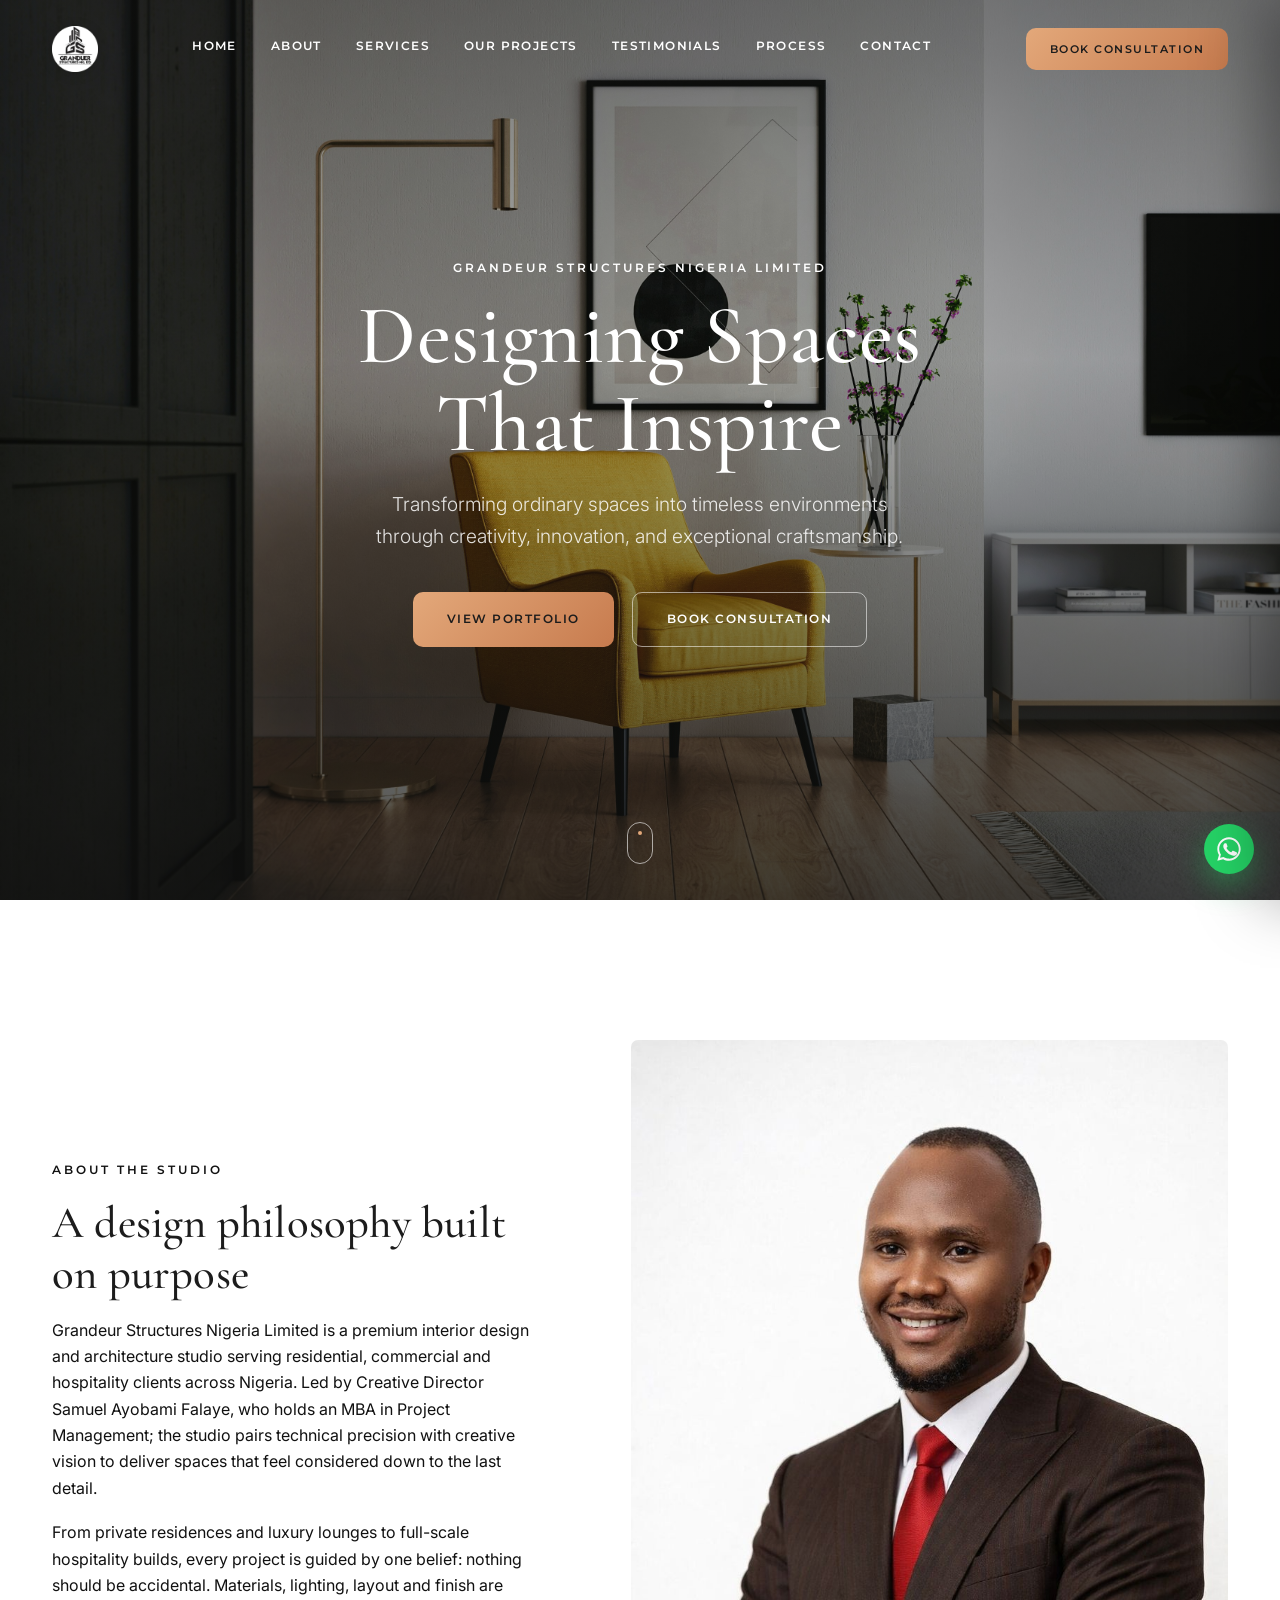
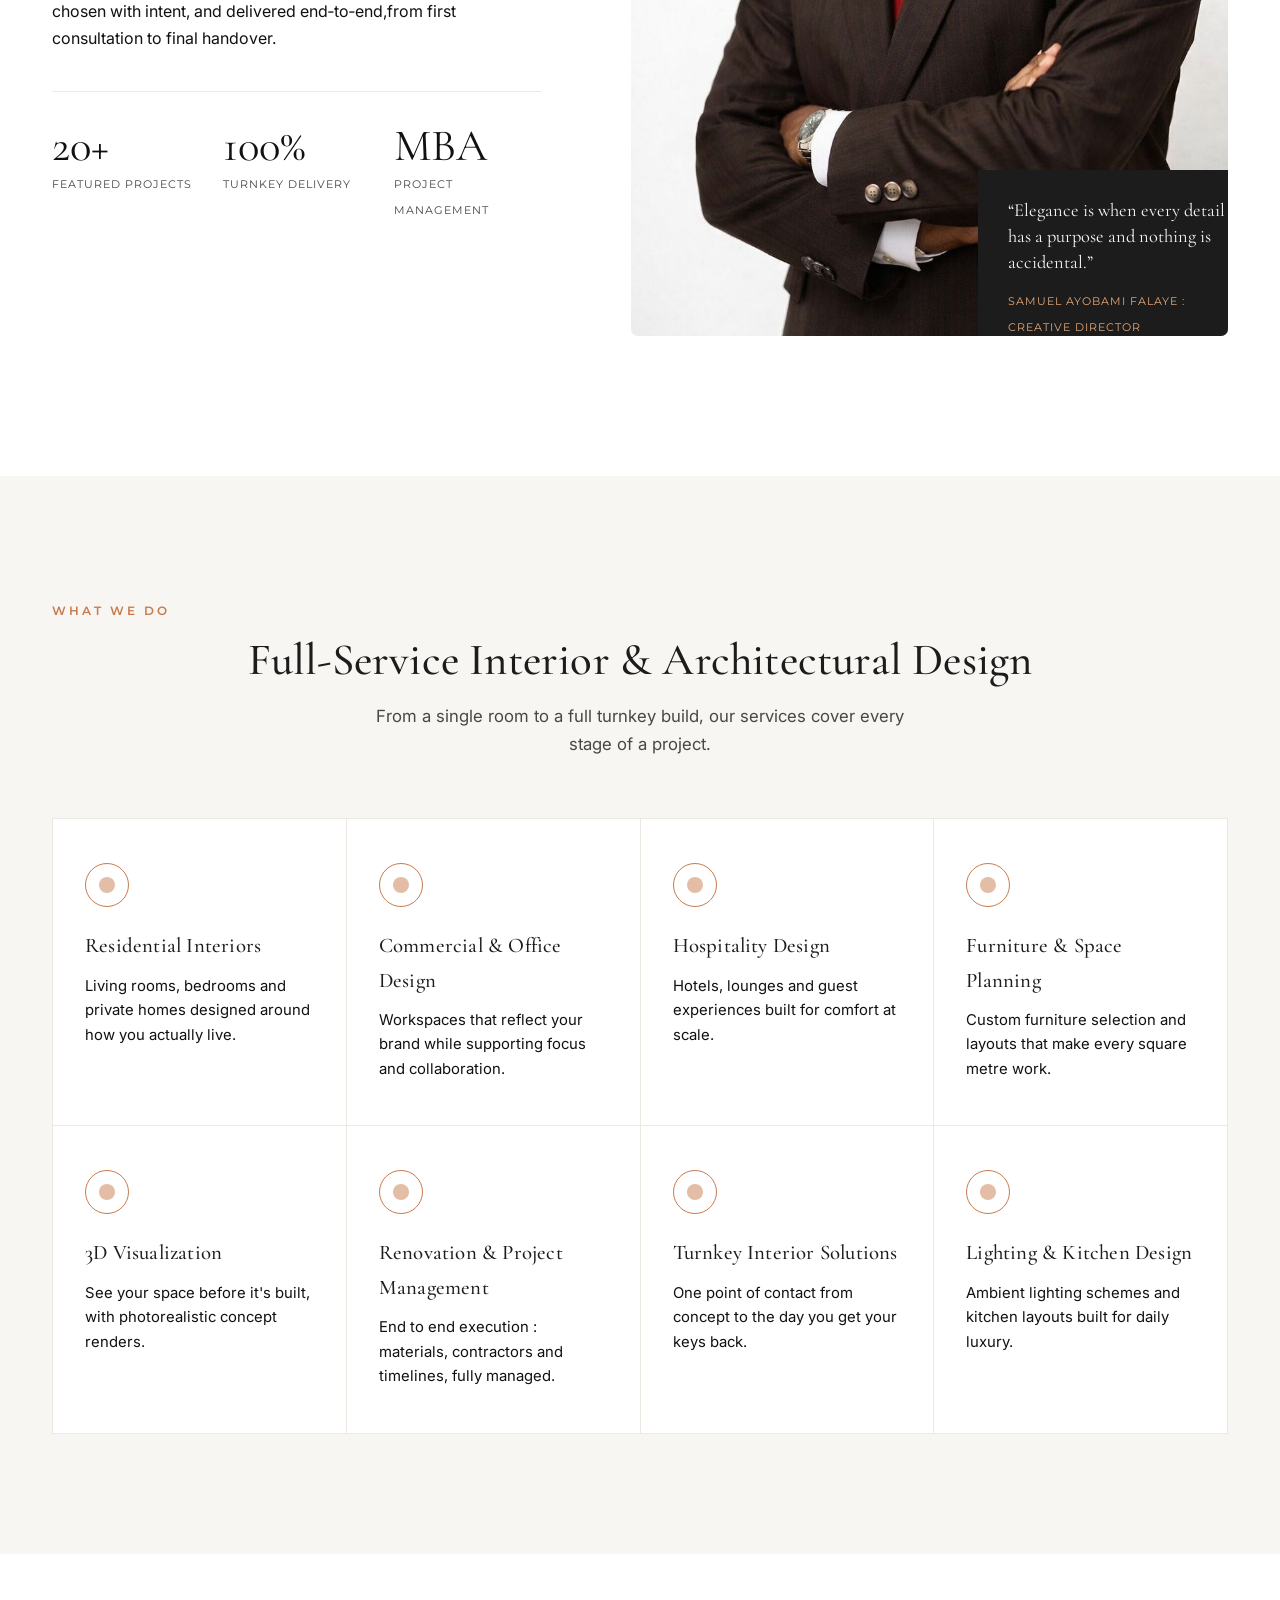
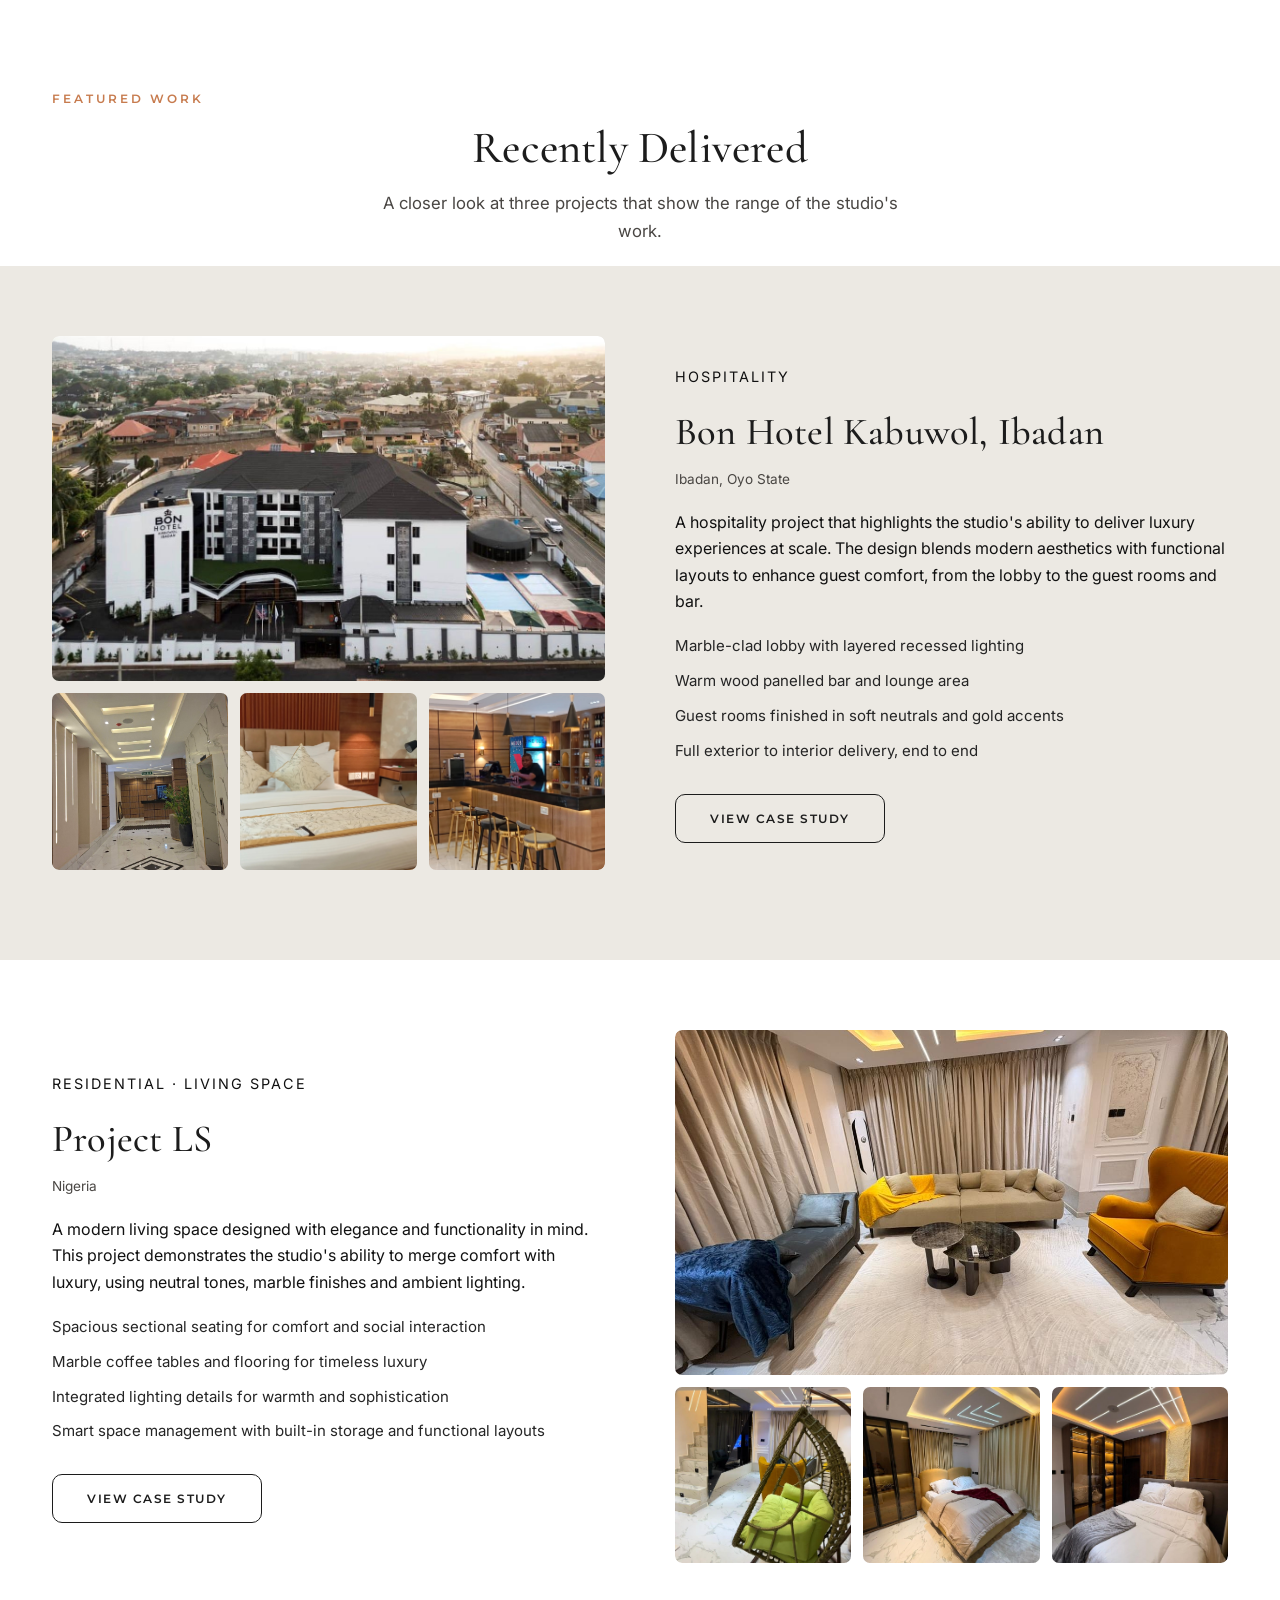
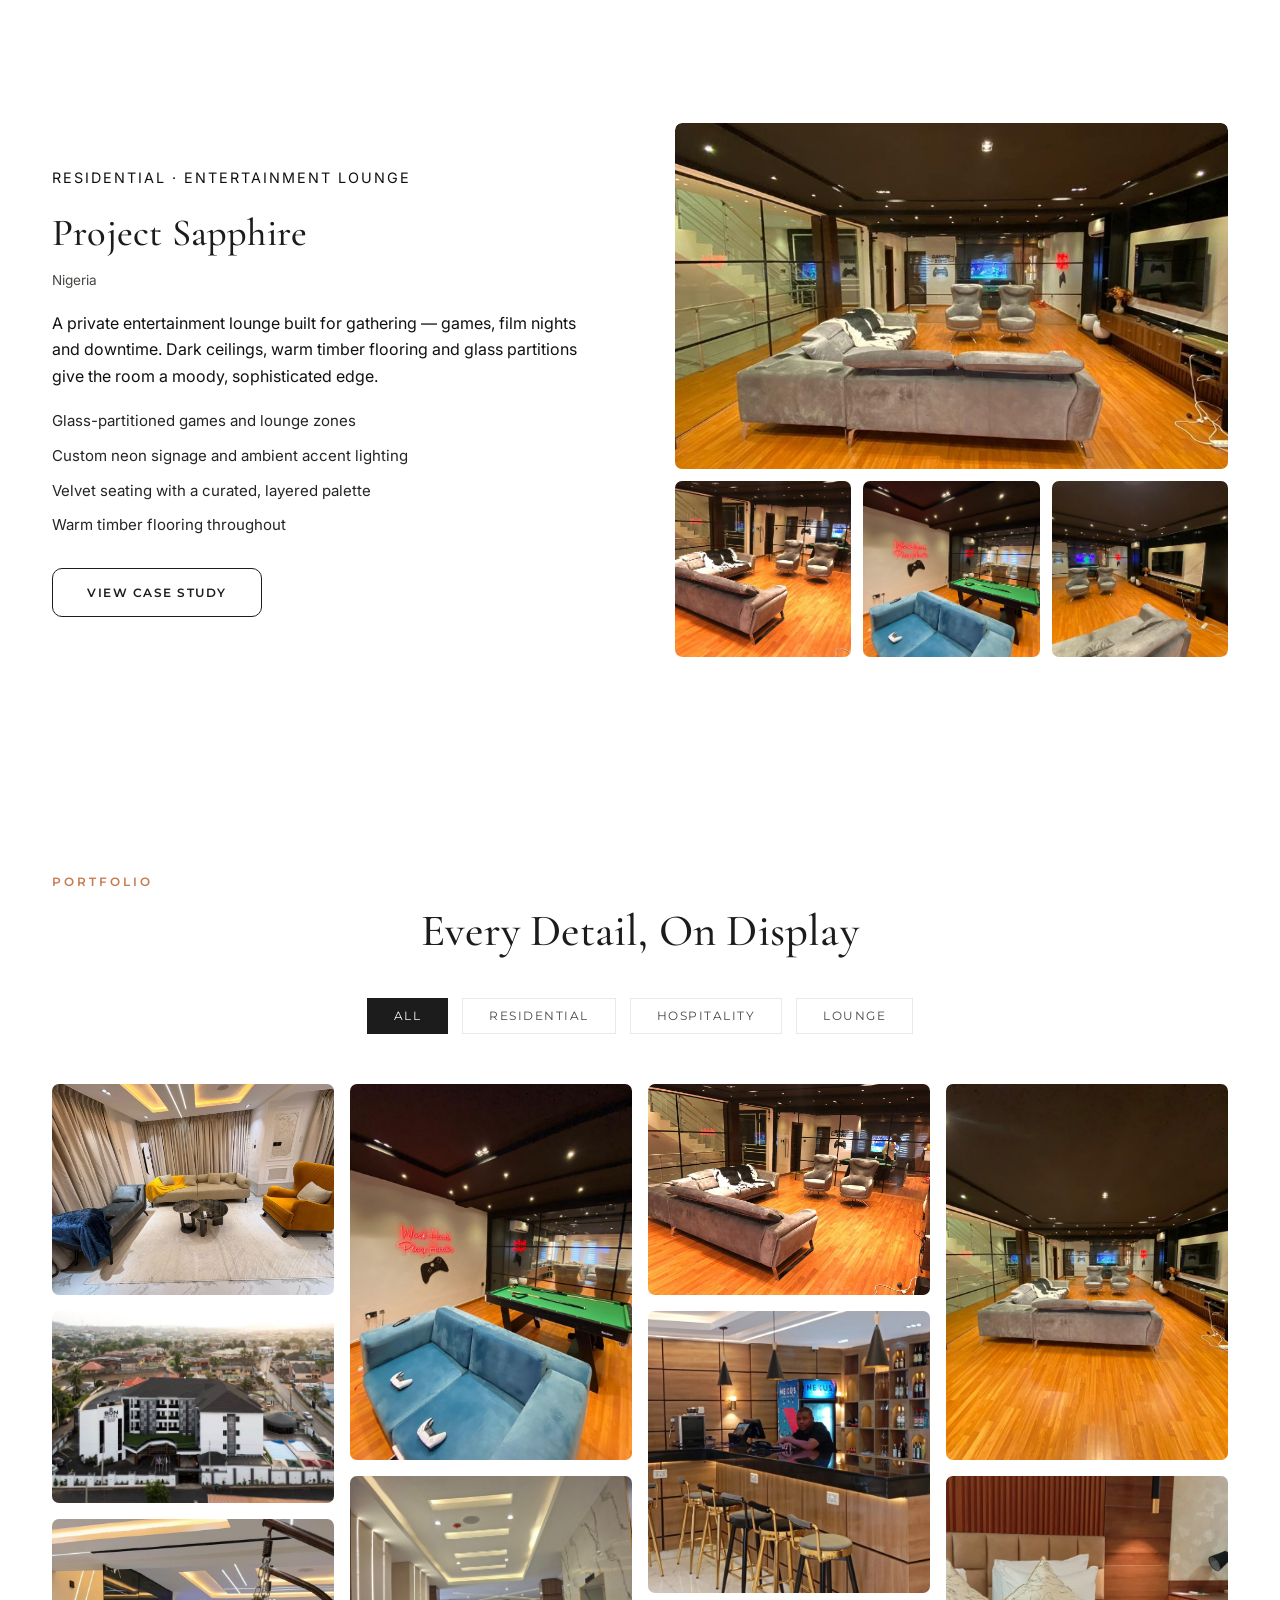
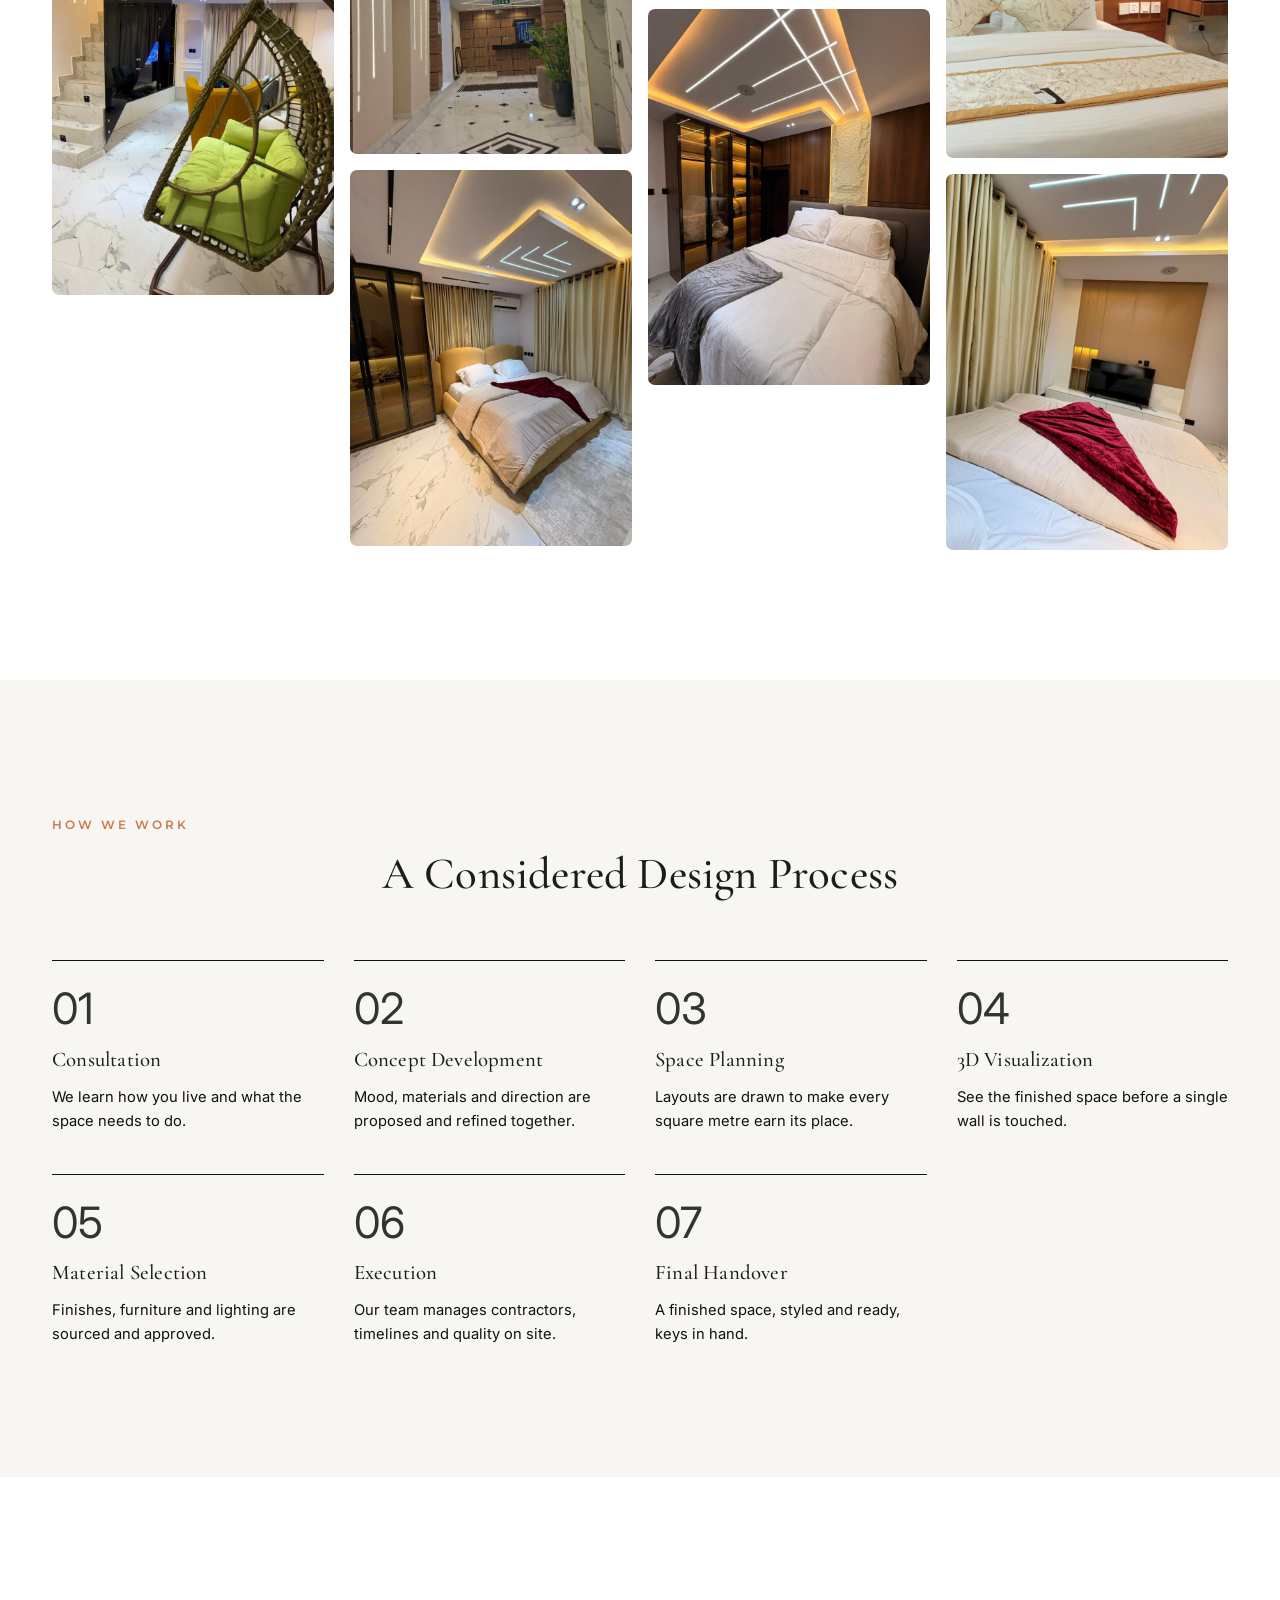
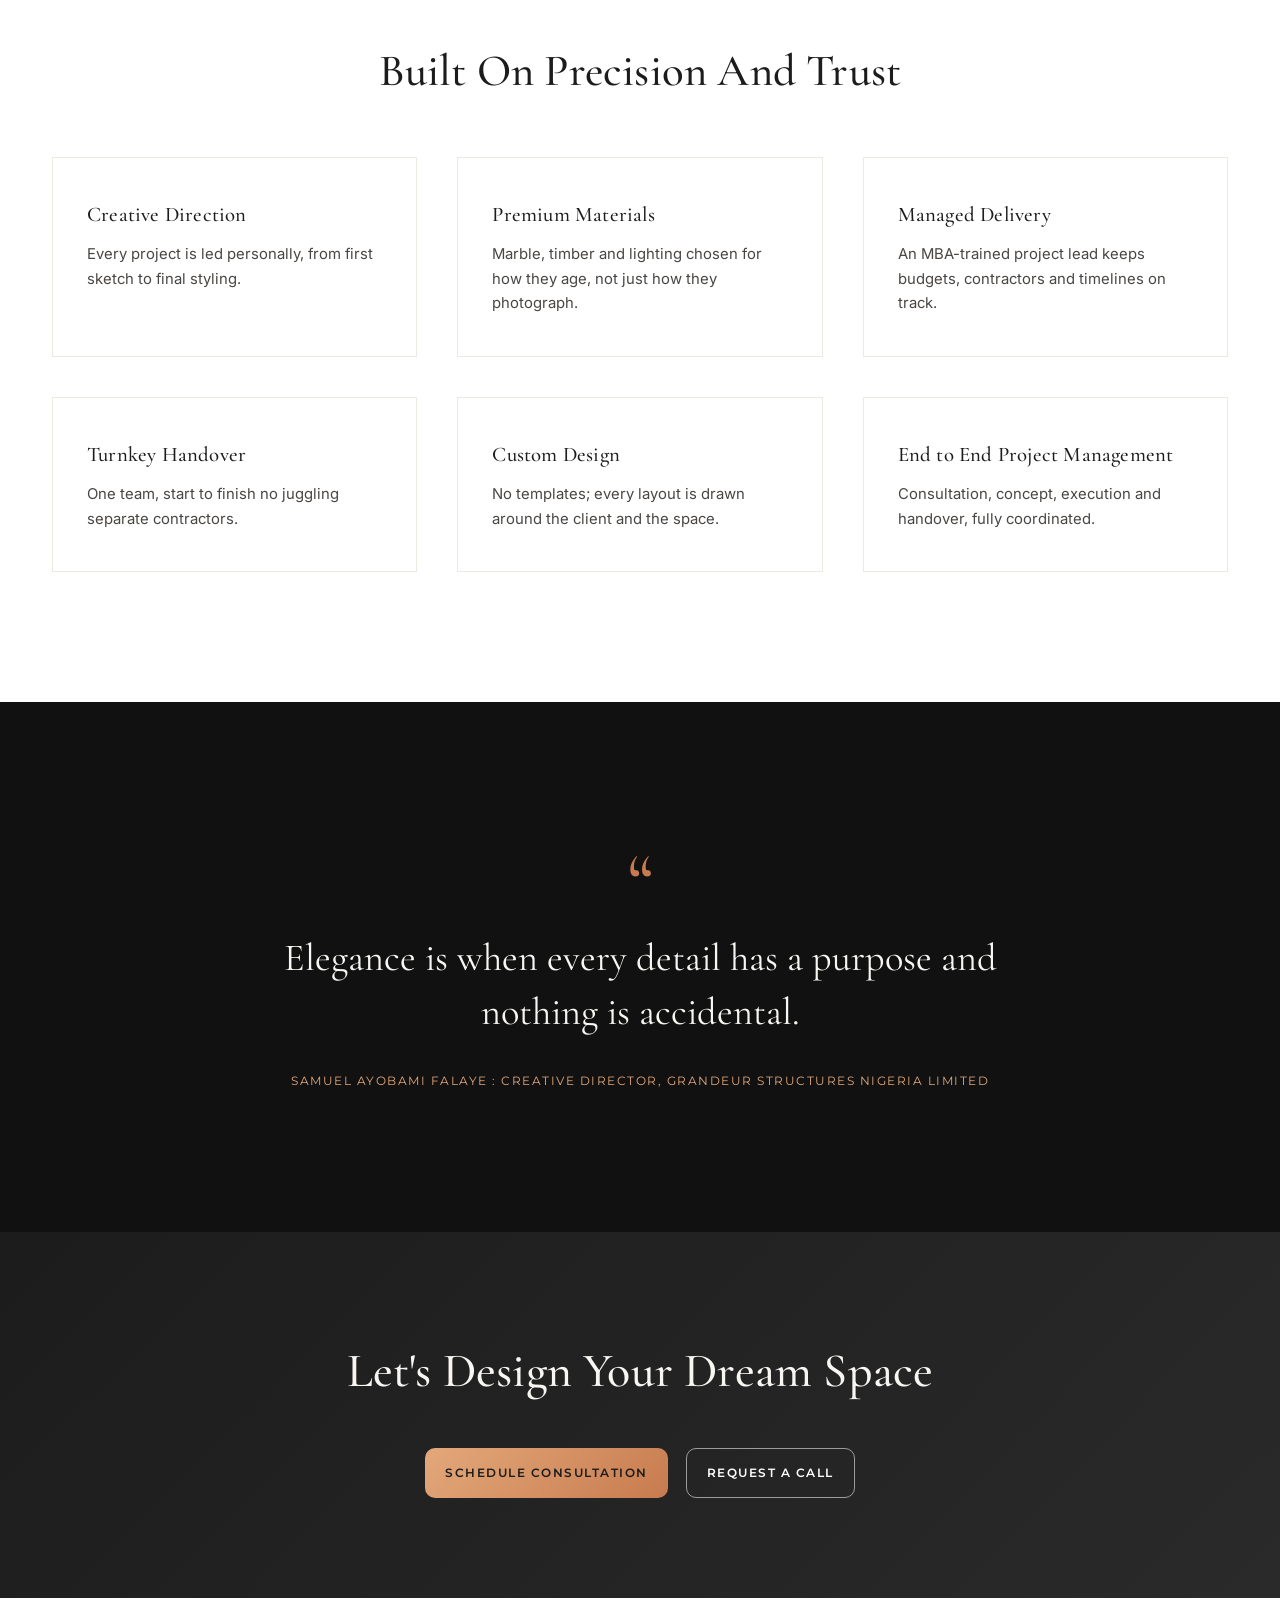
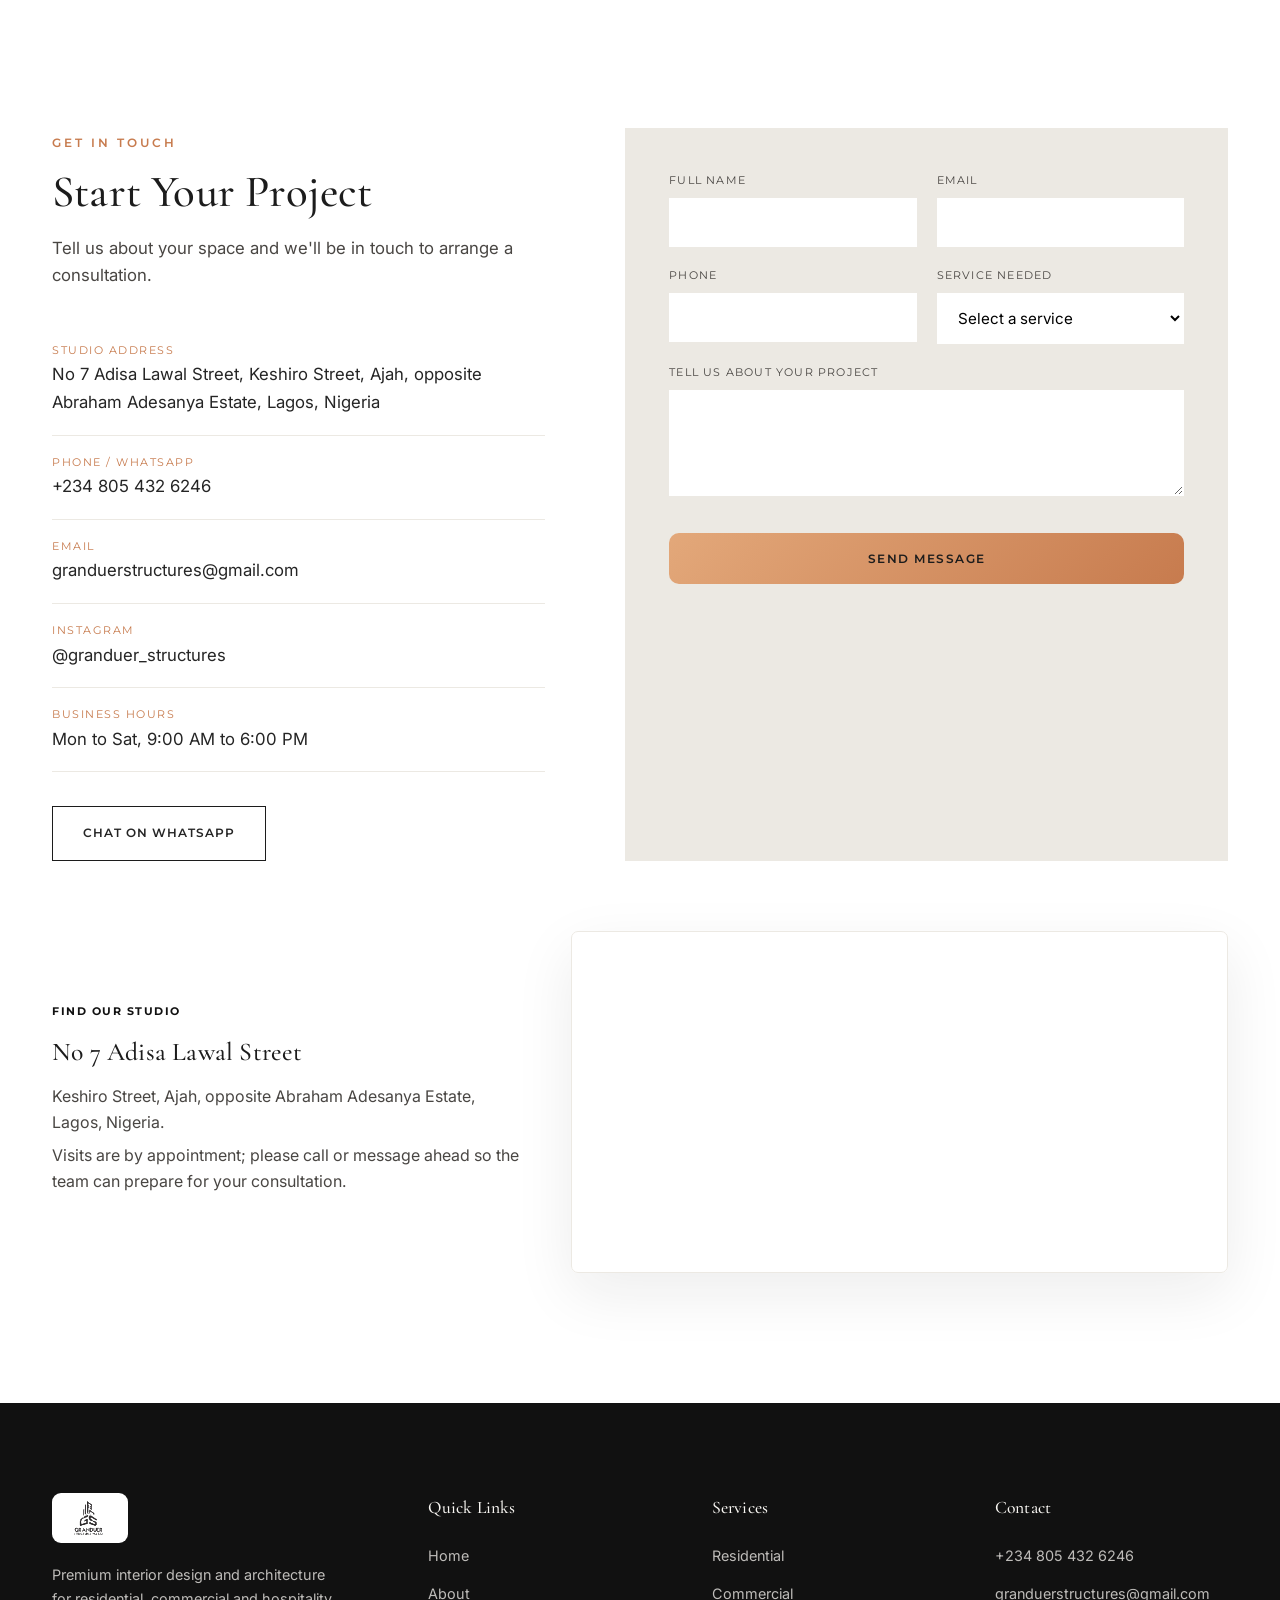
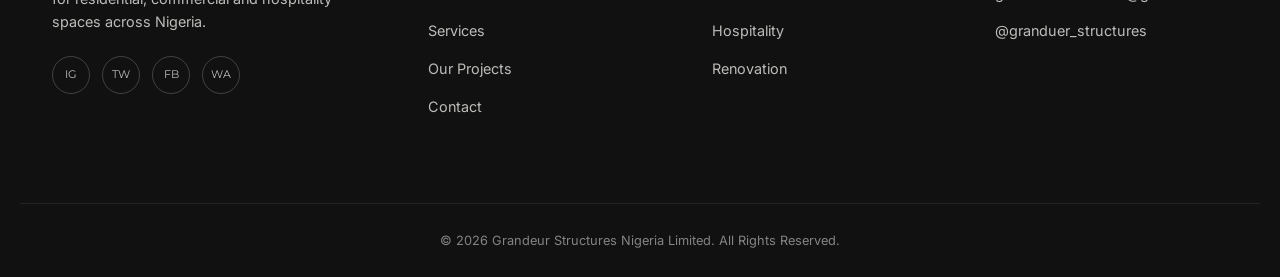
==== commit 1725b58f: "Update index.html" ====
--- a/index.html
+++ b/index.html
@@ -530,18 +530,7 @@
 <a href="https://wa.me/2348054326246" target="_blank" rel="noopener" class="float-whatsapp" aria-label="Chat on WhatsApp">
   <svg viewBox="0 0 24 24" width="28" height="28" fill="currentColor"><path d="M17.5 14.4c-.3-.1-1.6-.8-1.9-.9-.3-.1-.4-.1-.6.1-.2.3-.7.9-.8 1-.2.2-.3.2-.5.1-.3-.1-1.2-.4-2.2-1.4-.8-.7-1.4-1.6-1.5-1.9-.2-.3 0-.4.1-.6.1-.1.3-.3.4-.5.1-.1.2-.3.2-.4.1-.2 0-.3 0-.5-.1-.1-.6-1.5-.8-2-.2-.5-.4-.4-.6-.4h-.5c-.2 0-.5.1-.7.3-.3.3-1 1-1 2.4s1 2.8 1.2 3c.1.2 2 3.1 5 4.3.7.3 1.2.5 1.7.6.7.2 1.3.2 1.8.1.6-.1 1.6-.7 1.9-1.3.2-.6.2-1.1.2-1.3-.1-.1-.3-.2-.6-.3z"/><path d="M12 2C6.5 2 2 6.5 2 12c0 1.9.5 3.6 1.4 5.1L2 22l5-1.3C8.4 21.6 10.2 22 12 22c5.5 0 10-4.5 10-10S17.5 2 12 2zm0 18.2c-1.6 0-3.1-.4-4.4-1.2l-.3-.2-3 .8.8-2.9-.2-.3C4.1 15 3.6 13.5 3.6 12c0-4.6 3.8-8.4 8.4-8.4s8.4 3.8 8.4 8.4-3.8 8.4-8.4 8.4z"/></svg>
 </a>
-
-<!-- ============ COOKIE CONSENT BANNER ============ -->
-<div class="cookie-banner" id="cookieBanner" role="region" aria-label="Cookie consent">
-  <div class="cookie-inner">
-    <p>This site uses cookies to remember your preferences and understand how visitors use it. Read our <a href="policy.html">Privacy Policy</a> to learn more.</p>
-    <div class="cookie-actions">
-      <button type="button" class="btn btn-outline btn-sm" id="cookieDecline">Decline</button>
-      <button type="button" class="btn btn-primary btn-sm" id="cookieAccept">Accept</button>
-    </div>
-  </div>
-</div>
-
+  
 <script src="main.js" defer></script>
 </body>
 </html>
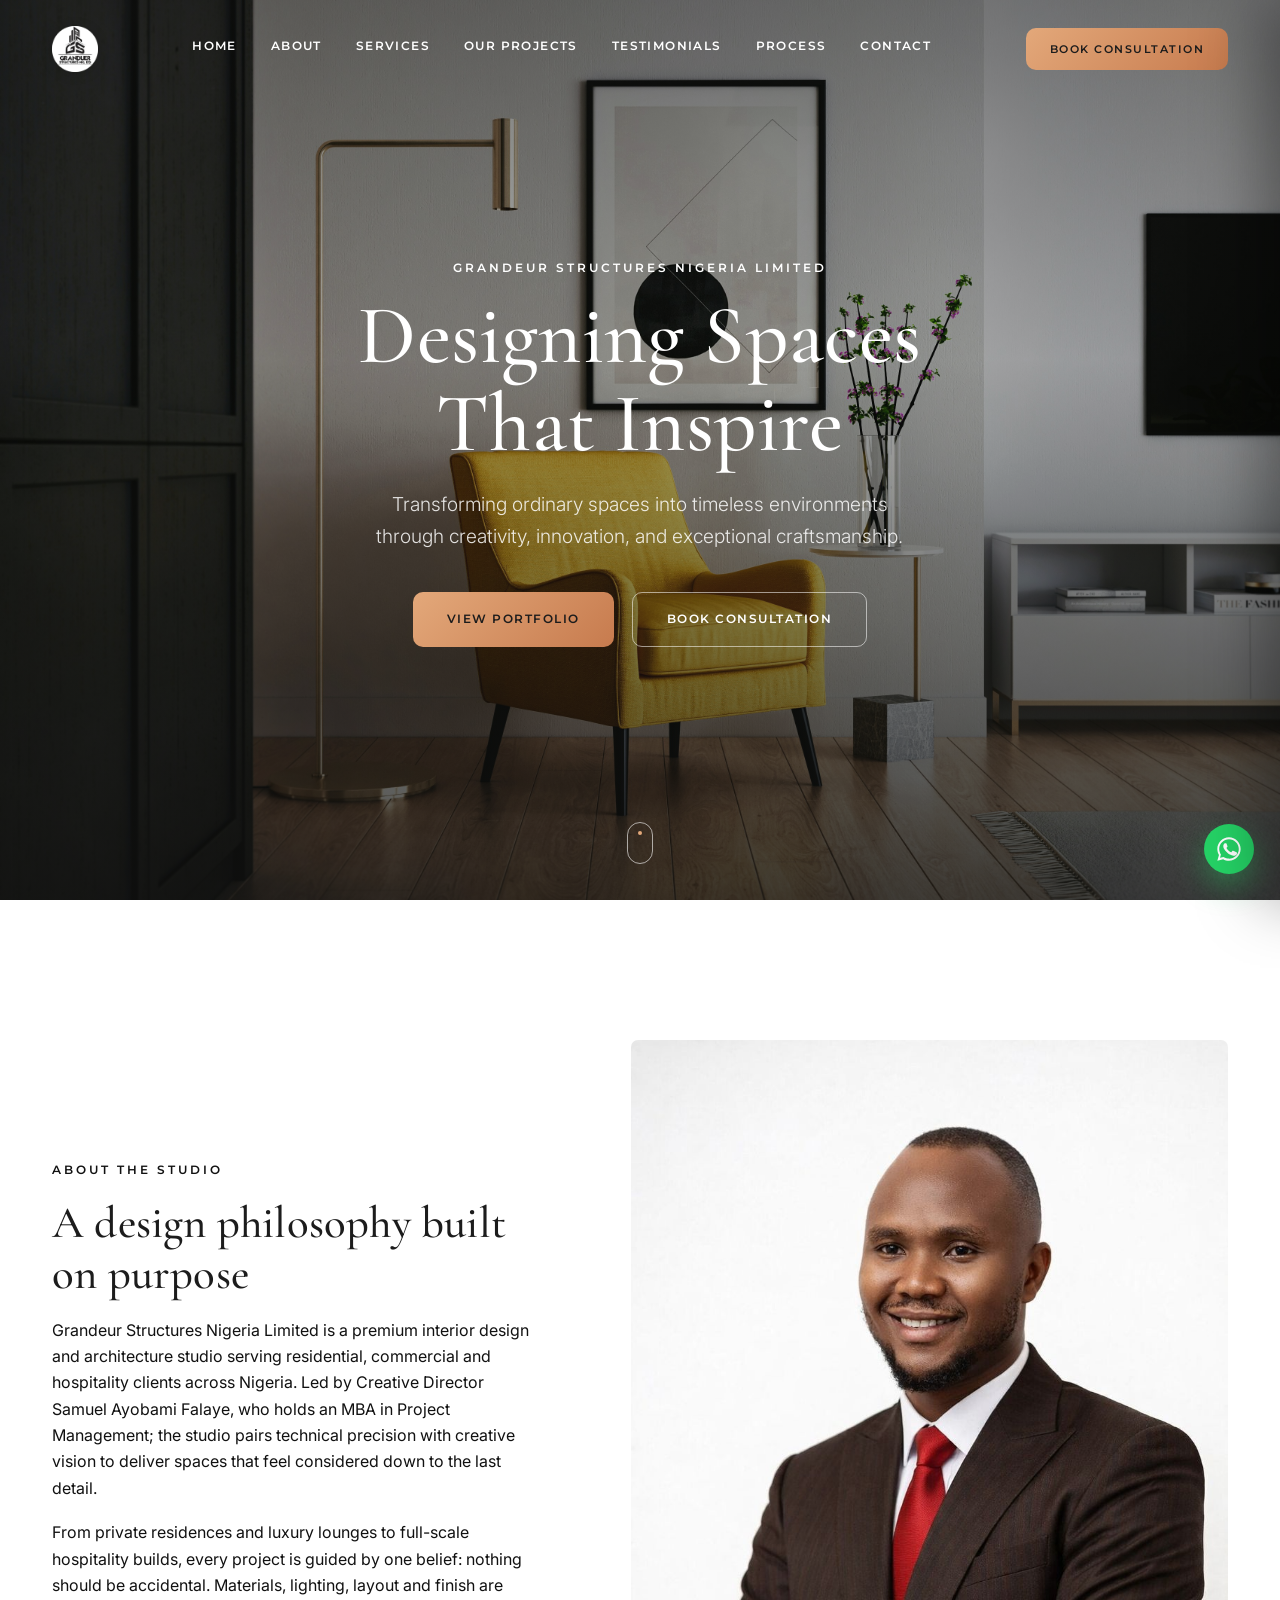
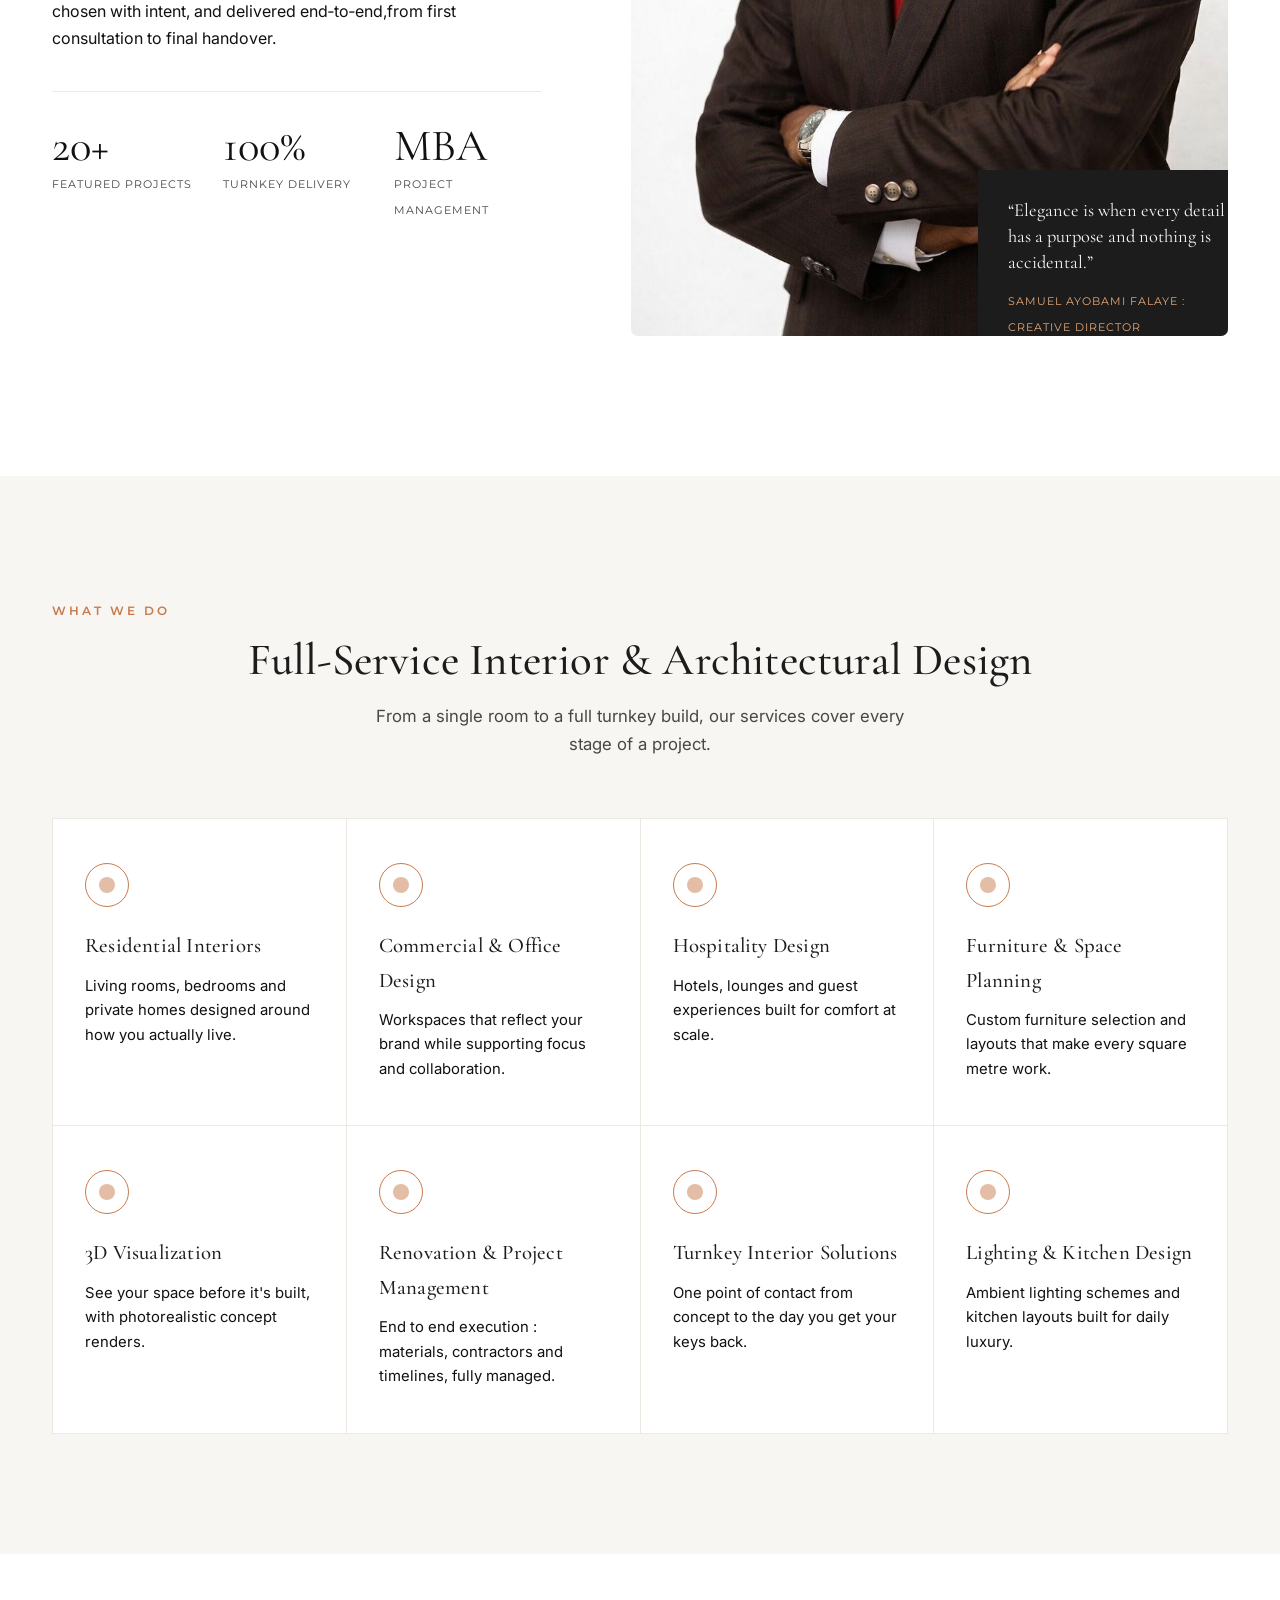
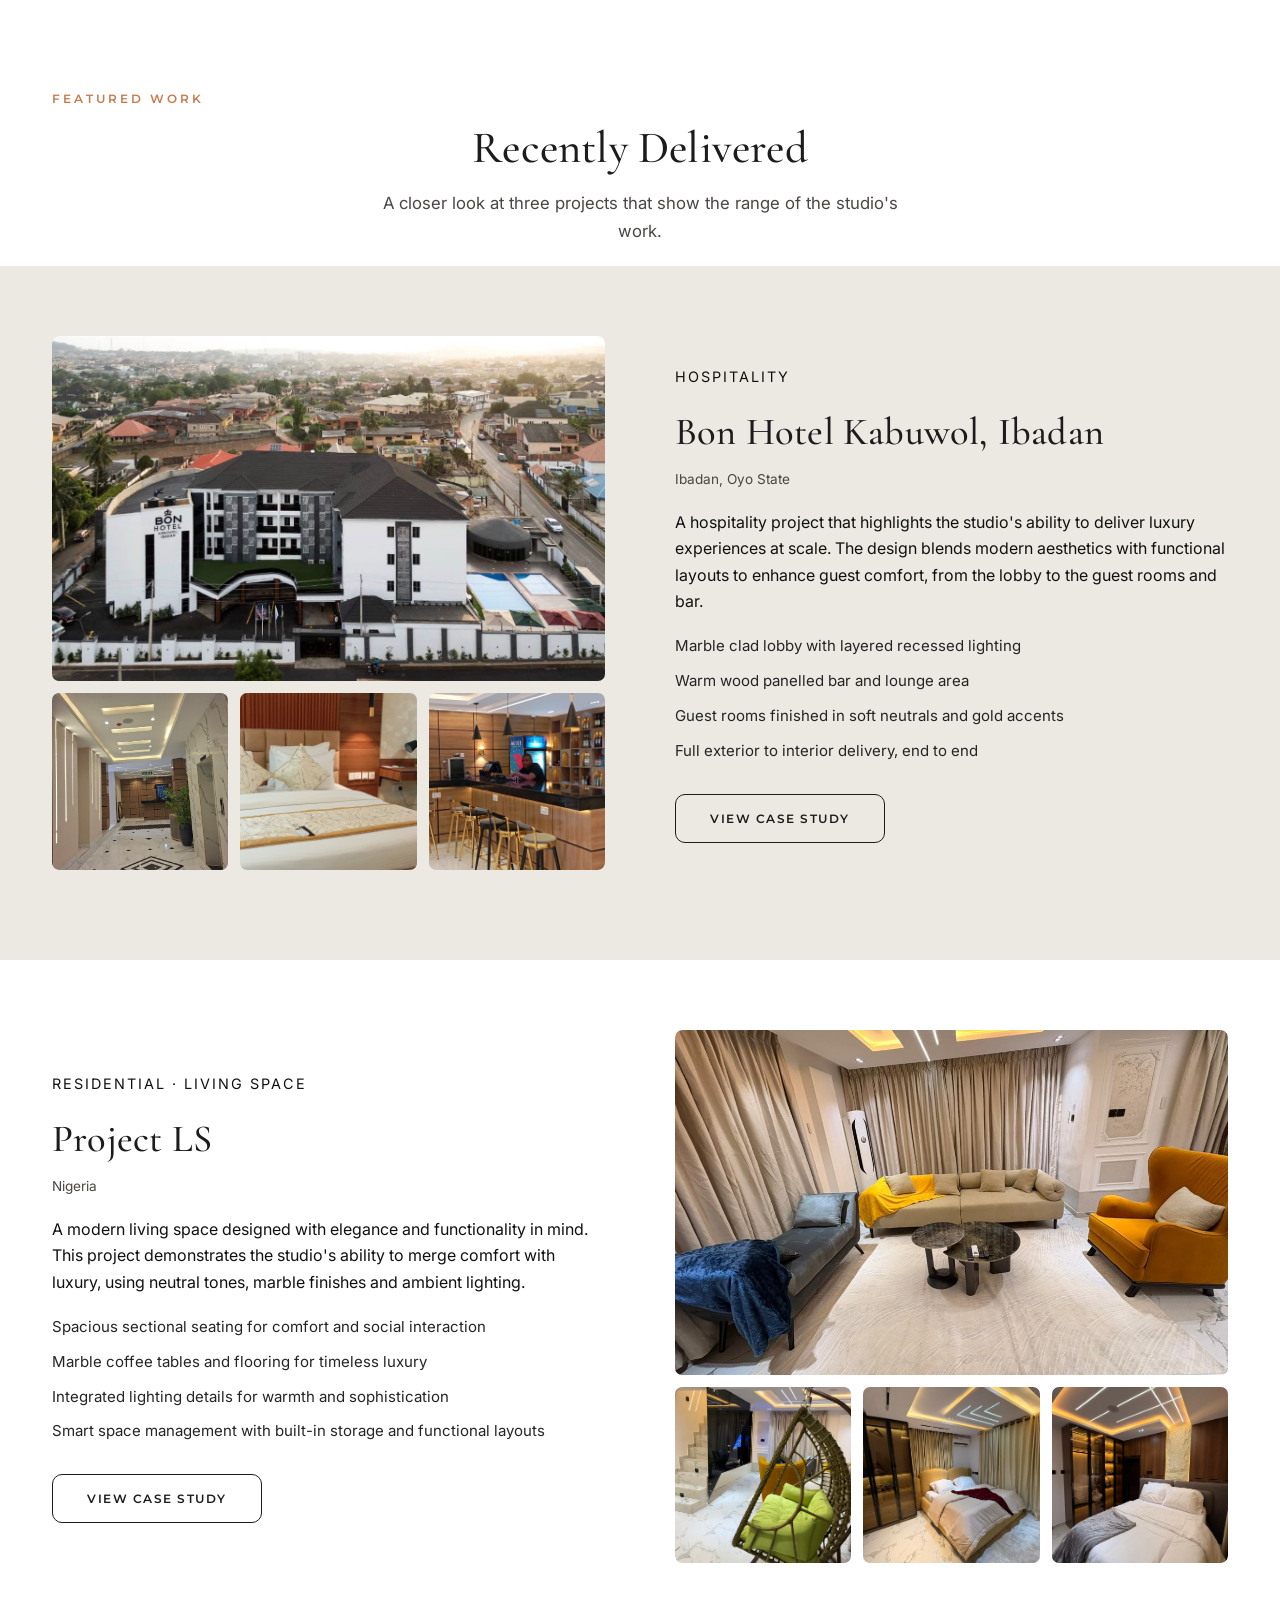
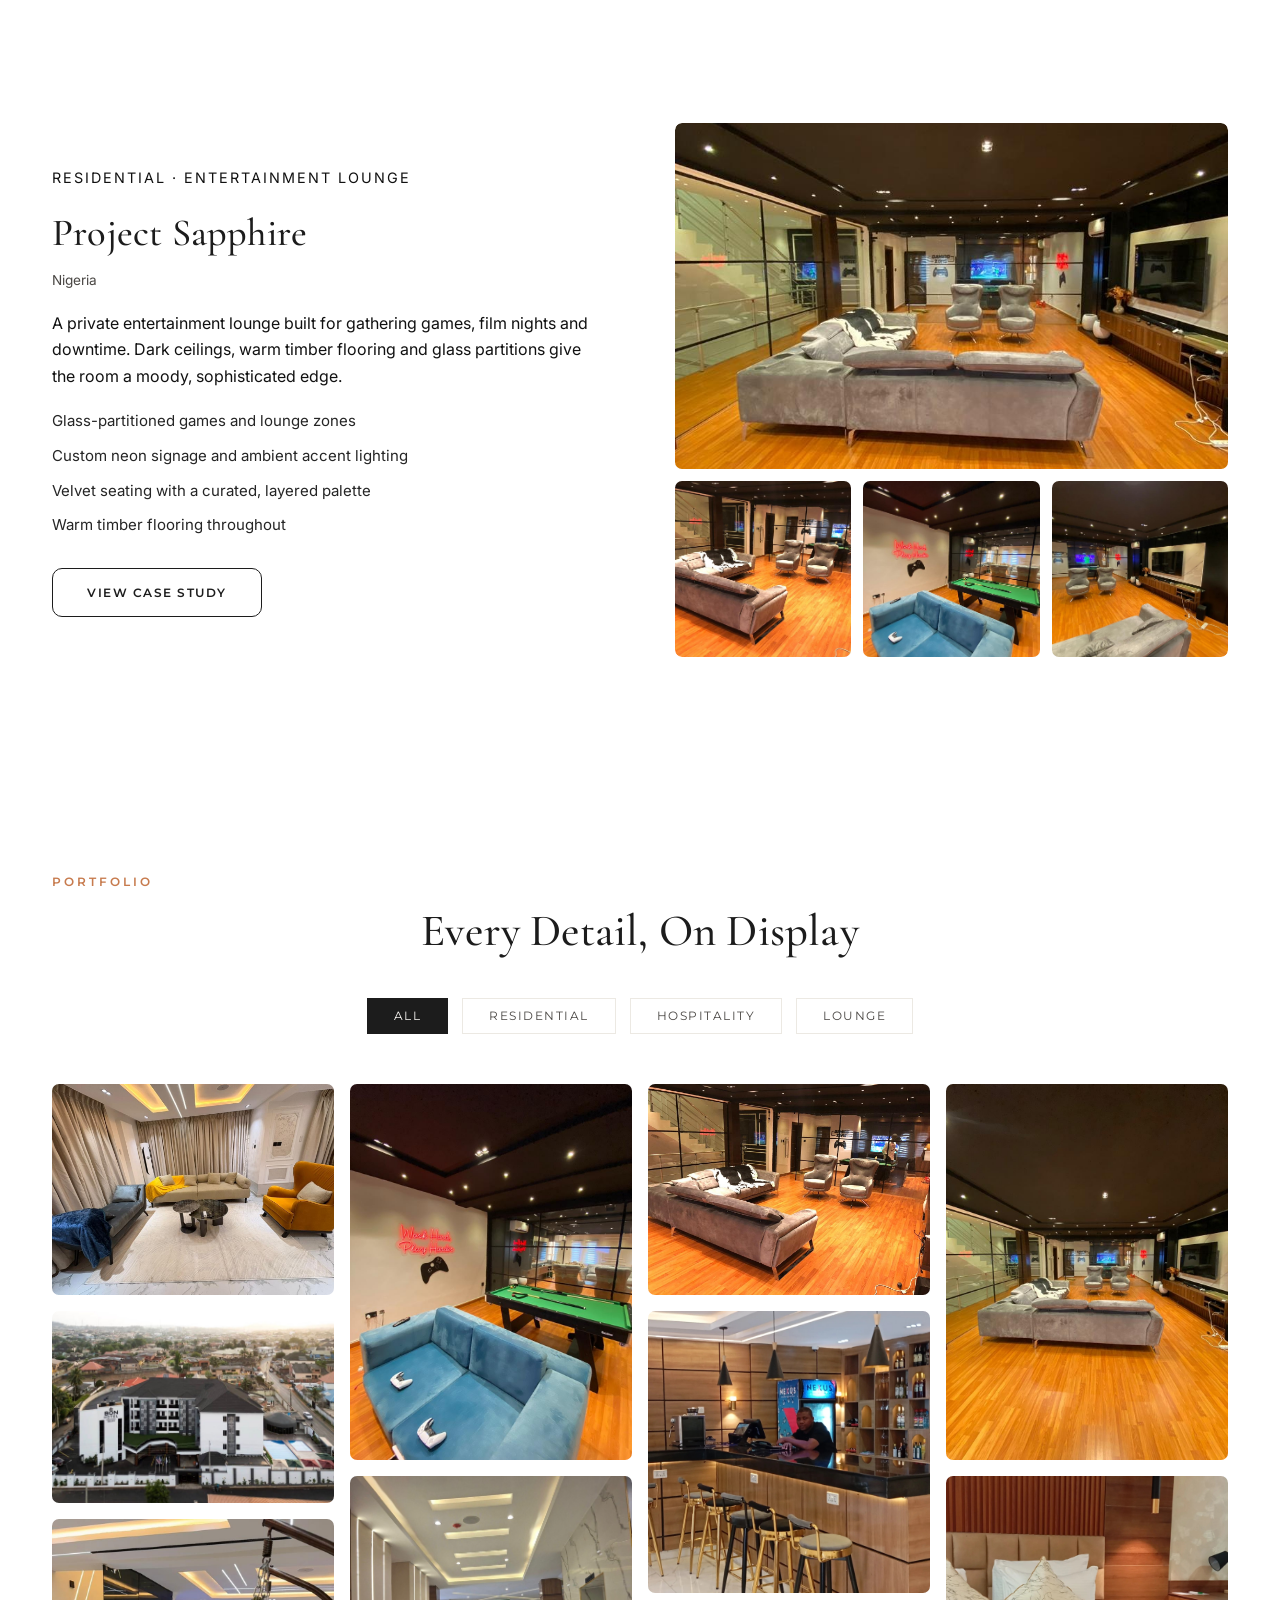
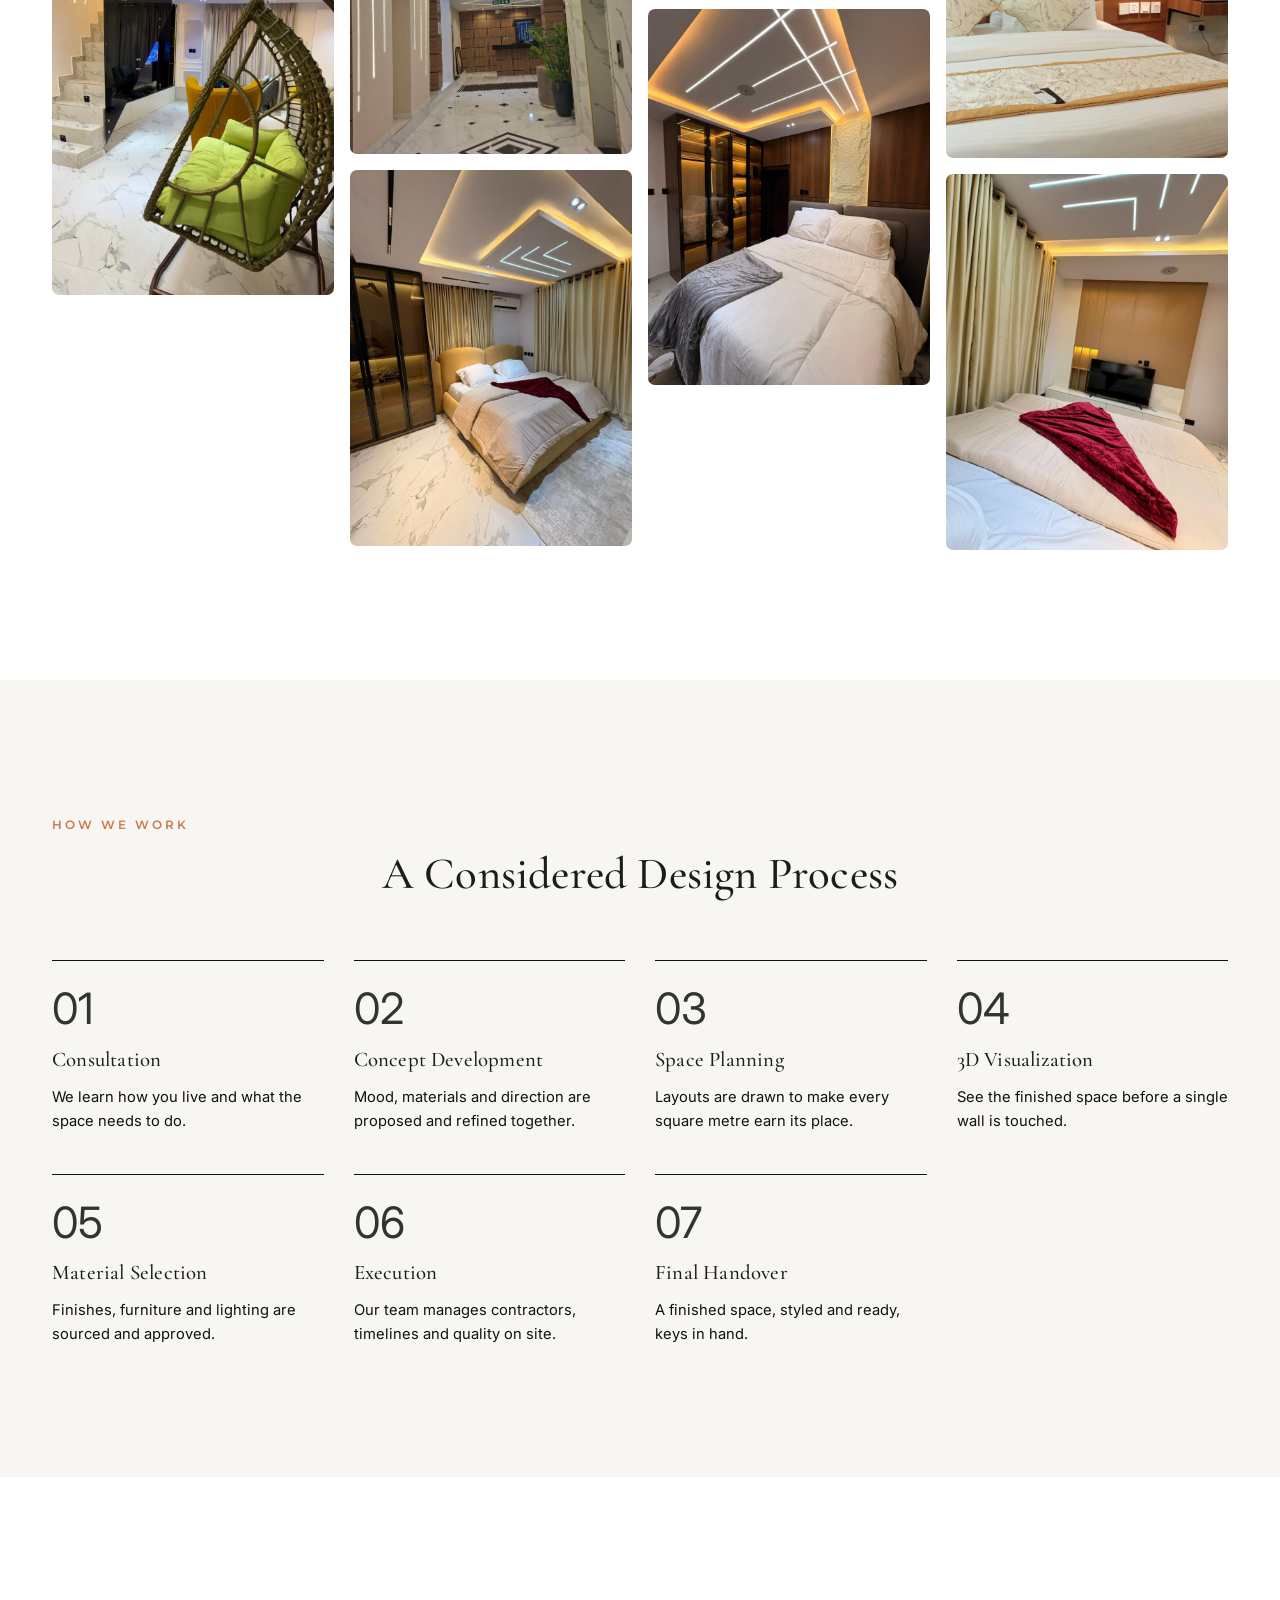
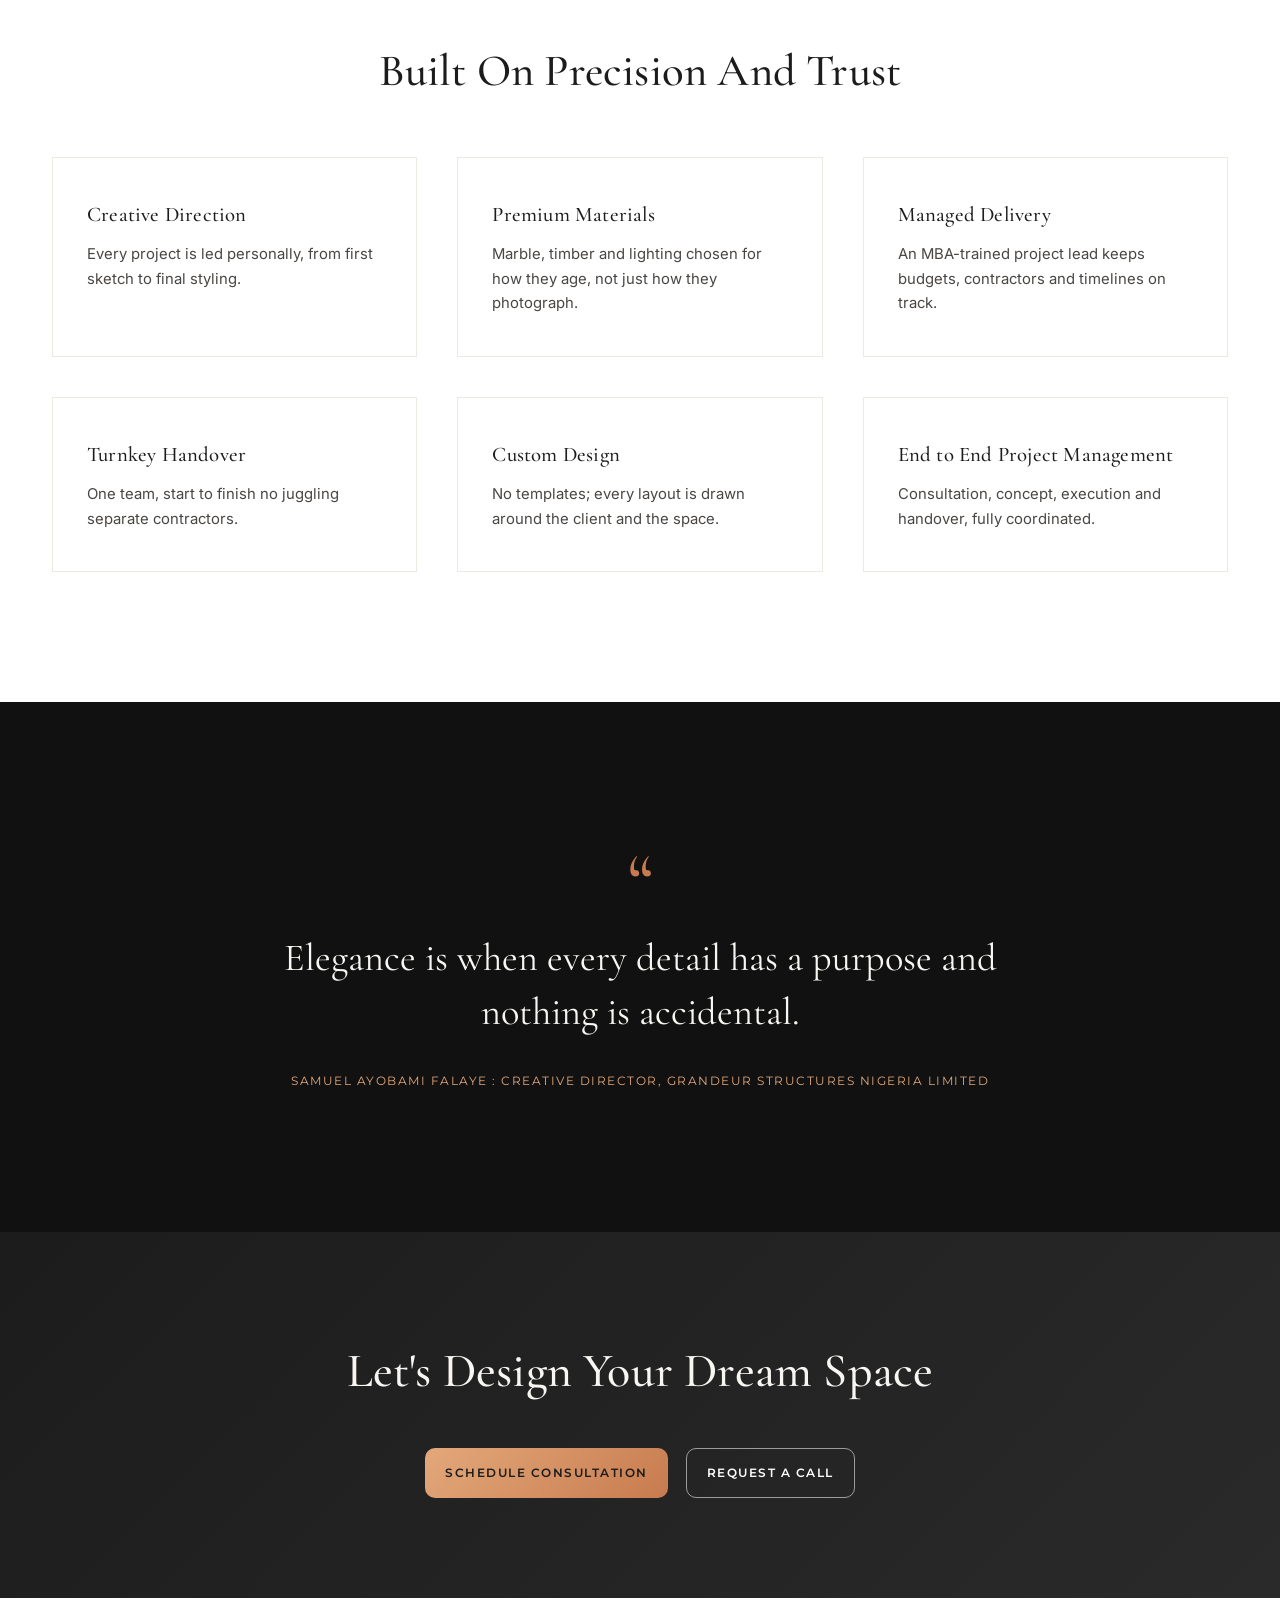
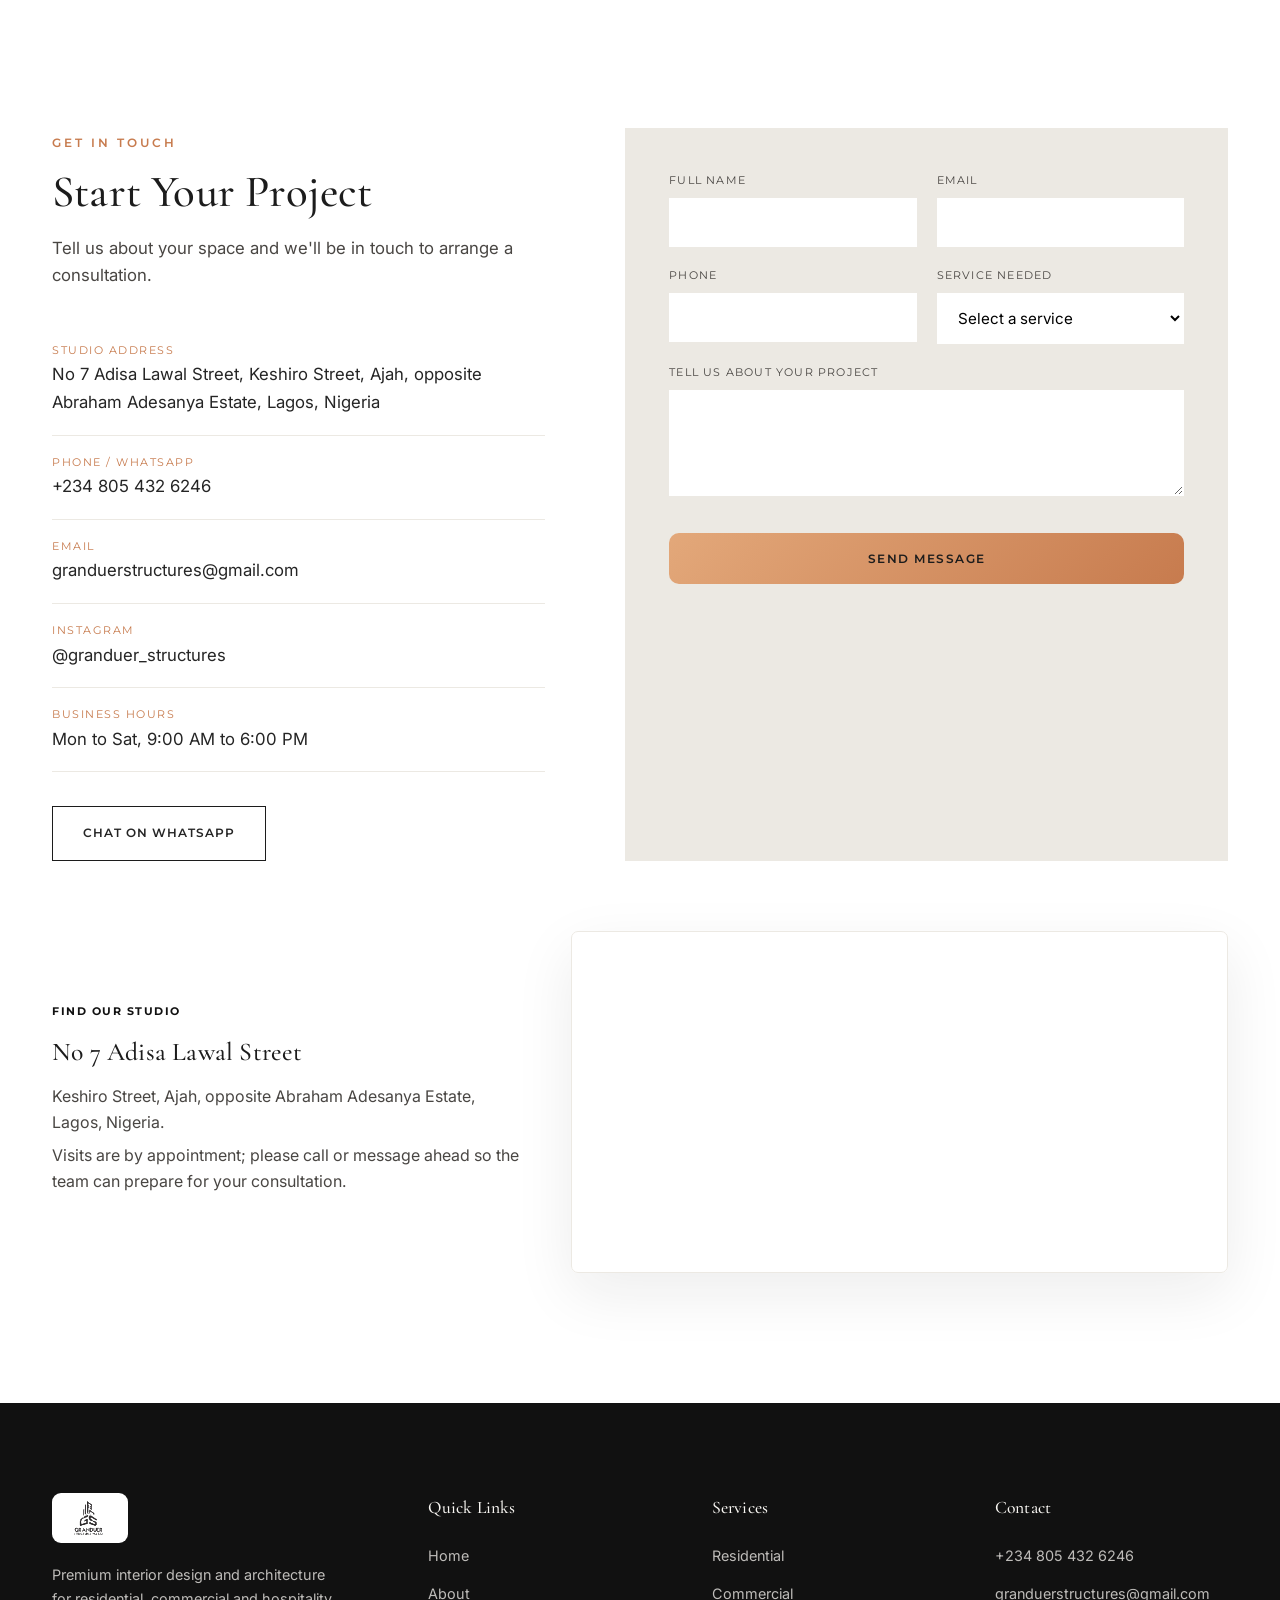
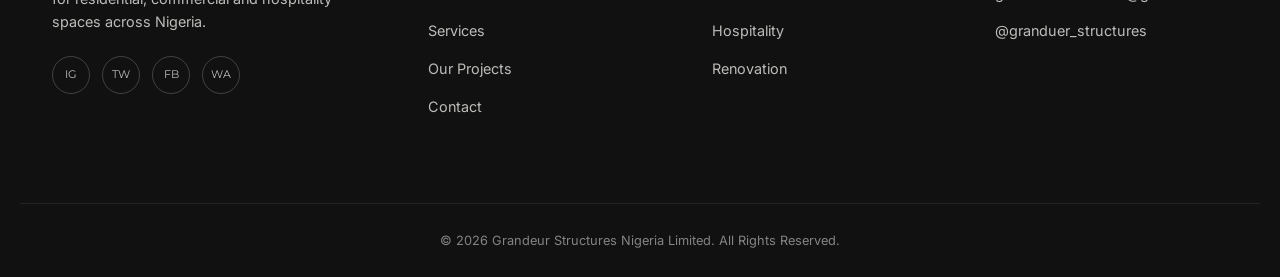
==== commit 33bf7677: "filed" ====
--- a/index.html
+++ b/index.html
@@ -203,7 +203,7 @@
         <p class="project-location">Ibadan, Oyo State</p>
         <p>A hospitality project that highlights the studio's ability to deliver luxury experiences at scale. The design blends modern aesthetics with functional layouts to enhance guest comfort, from the lobby to the guest rooms and bar.</p>
         <ul class="project-features">
-          <li>Marble-clad lobby with layered recessed lighting</li>
+          <li>Marble clad lobby with layered recessed lighting</li>
           <li>Warm wood panelled bar and lounge area</li>
           <li>Guest rooms finished in soft neutrals and gold accents</li>
           <li>Full exterior to interior delivery, end to end</li>
@@ -244,7 +244,7 @@
         <span class="project-tag">Residential · Entertainment Lounge</span>
         <h3>Project Sapphire</h3>
         <p class="project-location">Nigeria</p>
-        <p>A private entertainment lounge built for gathering — games, film nights and downtime. Dark ceilings, warm timber flooring and glass partitions give the room a moody, sophisticated edge.</p>
+        <p>A private entertainment lounge built for gathering games, film nights and downtime. Dark ceilings, warm timber flooring and glass partitions give the room a moody, sophisticated edge.</p>
         <ul class="project-features">
           <li>Glass-partitioned games and lounge zones</li>
           <li>Custom neon signage and ambient accent lighting</li>
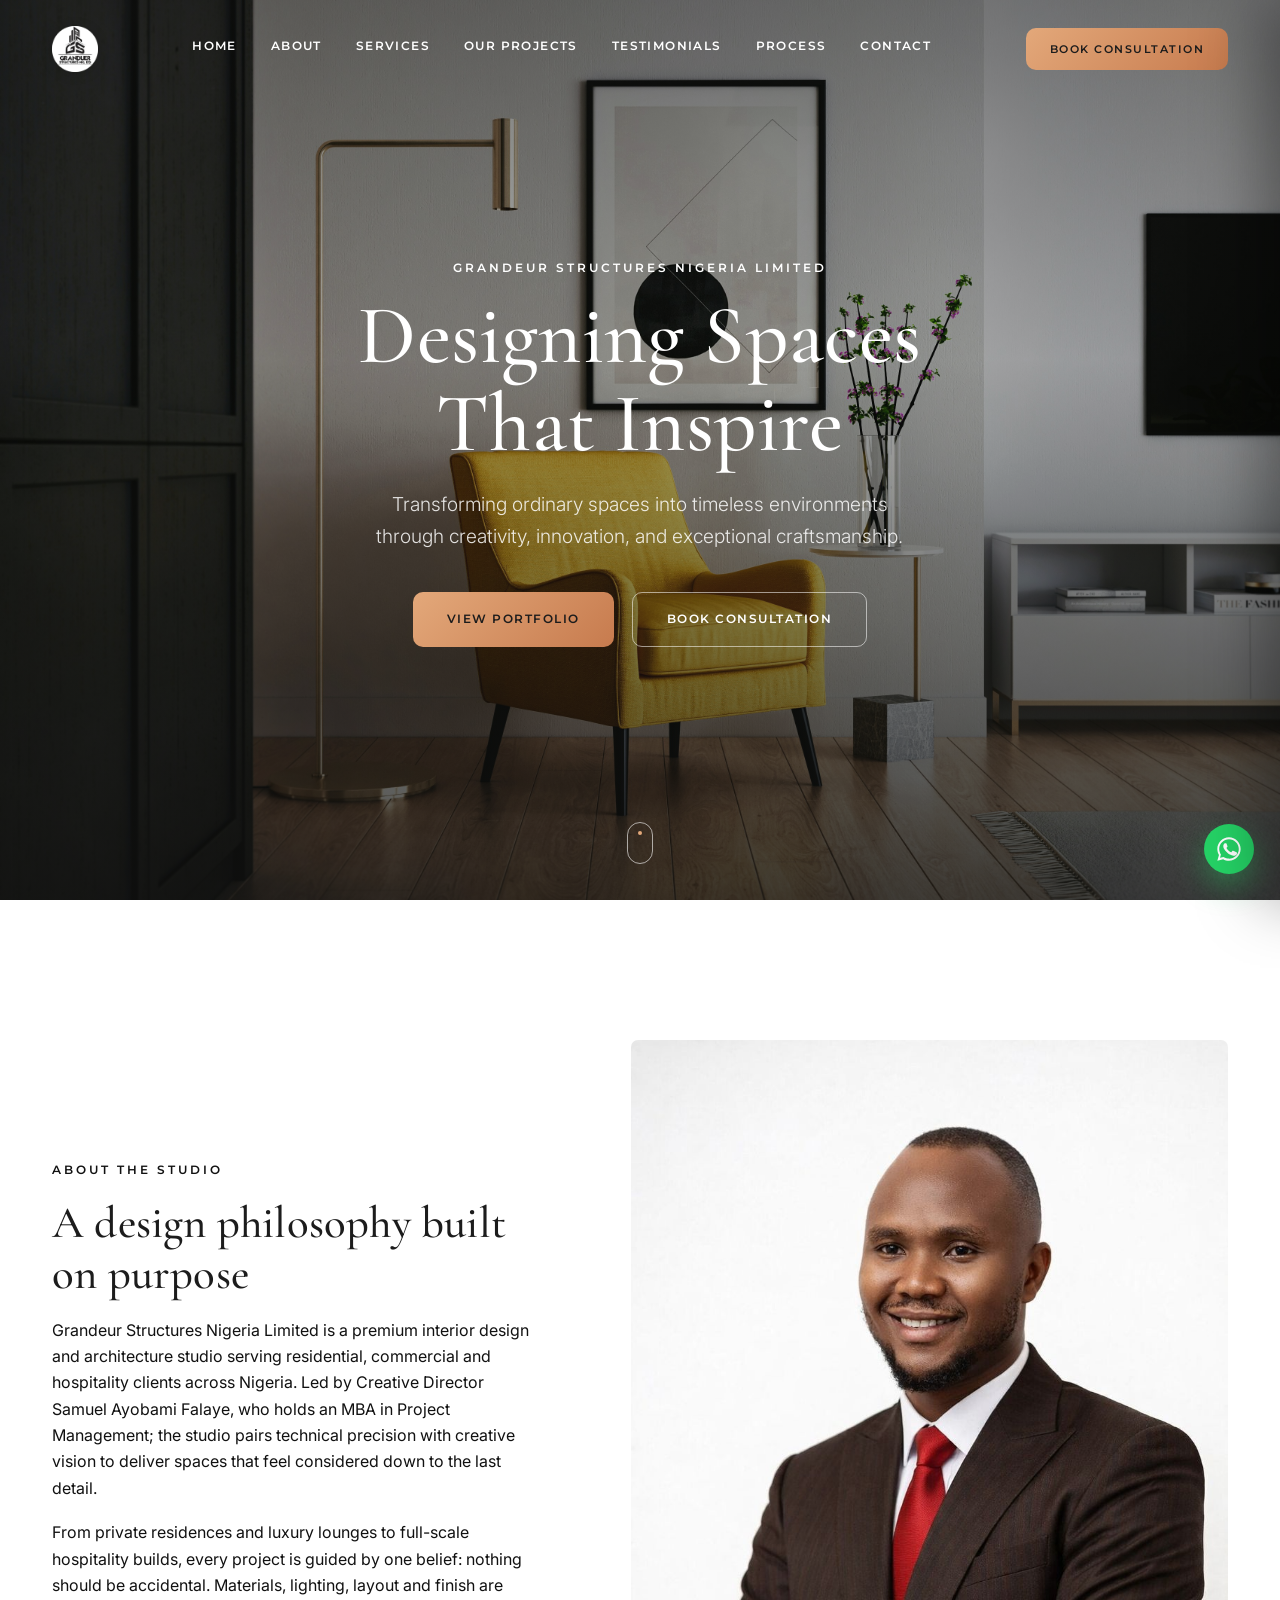
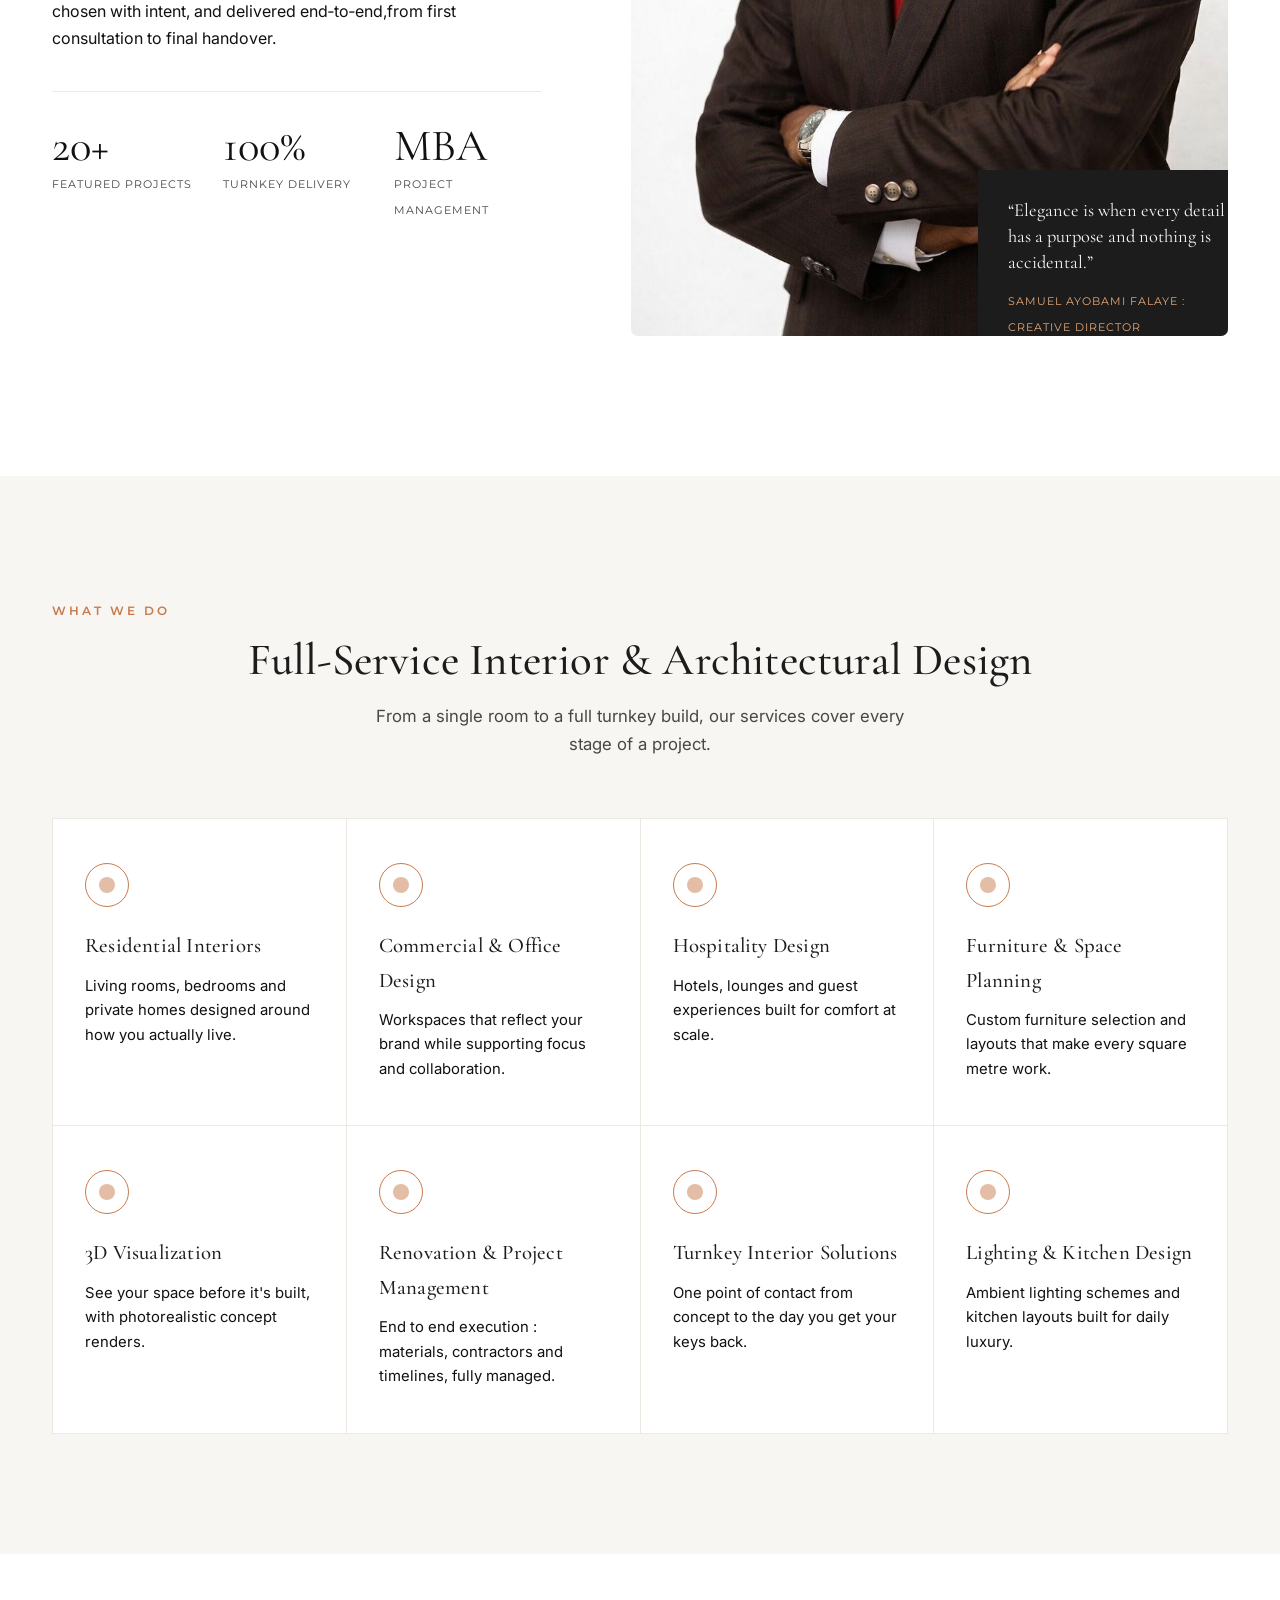
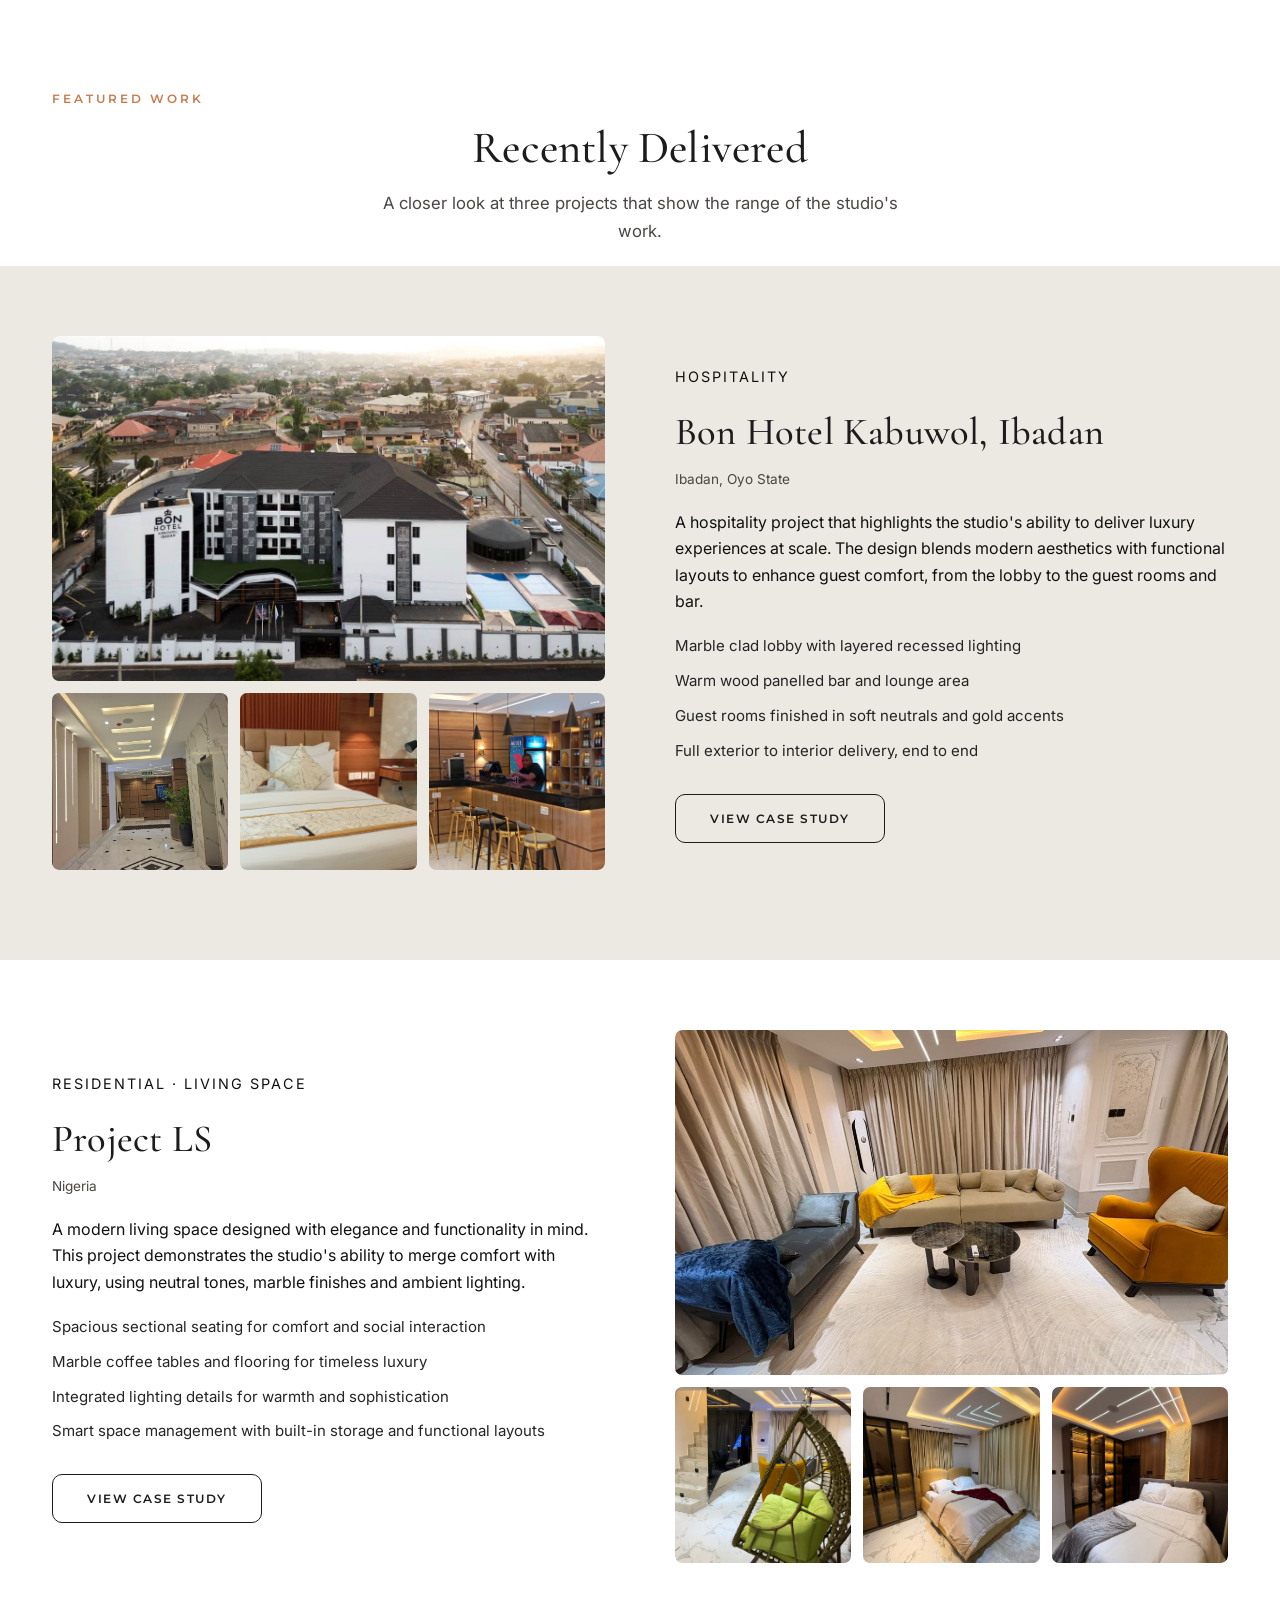
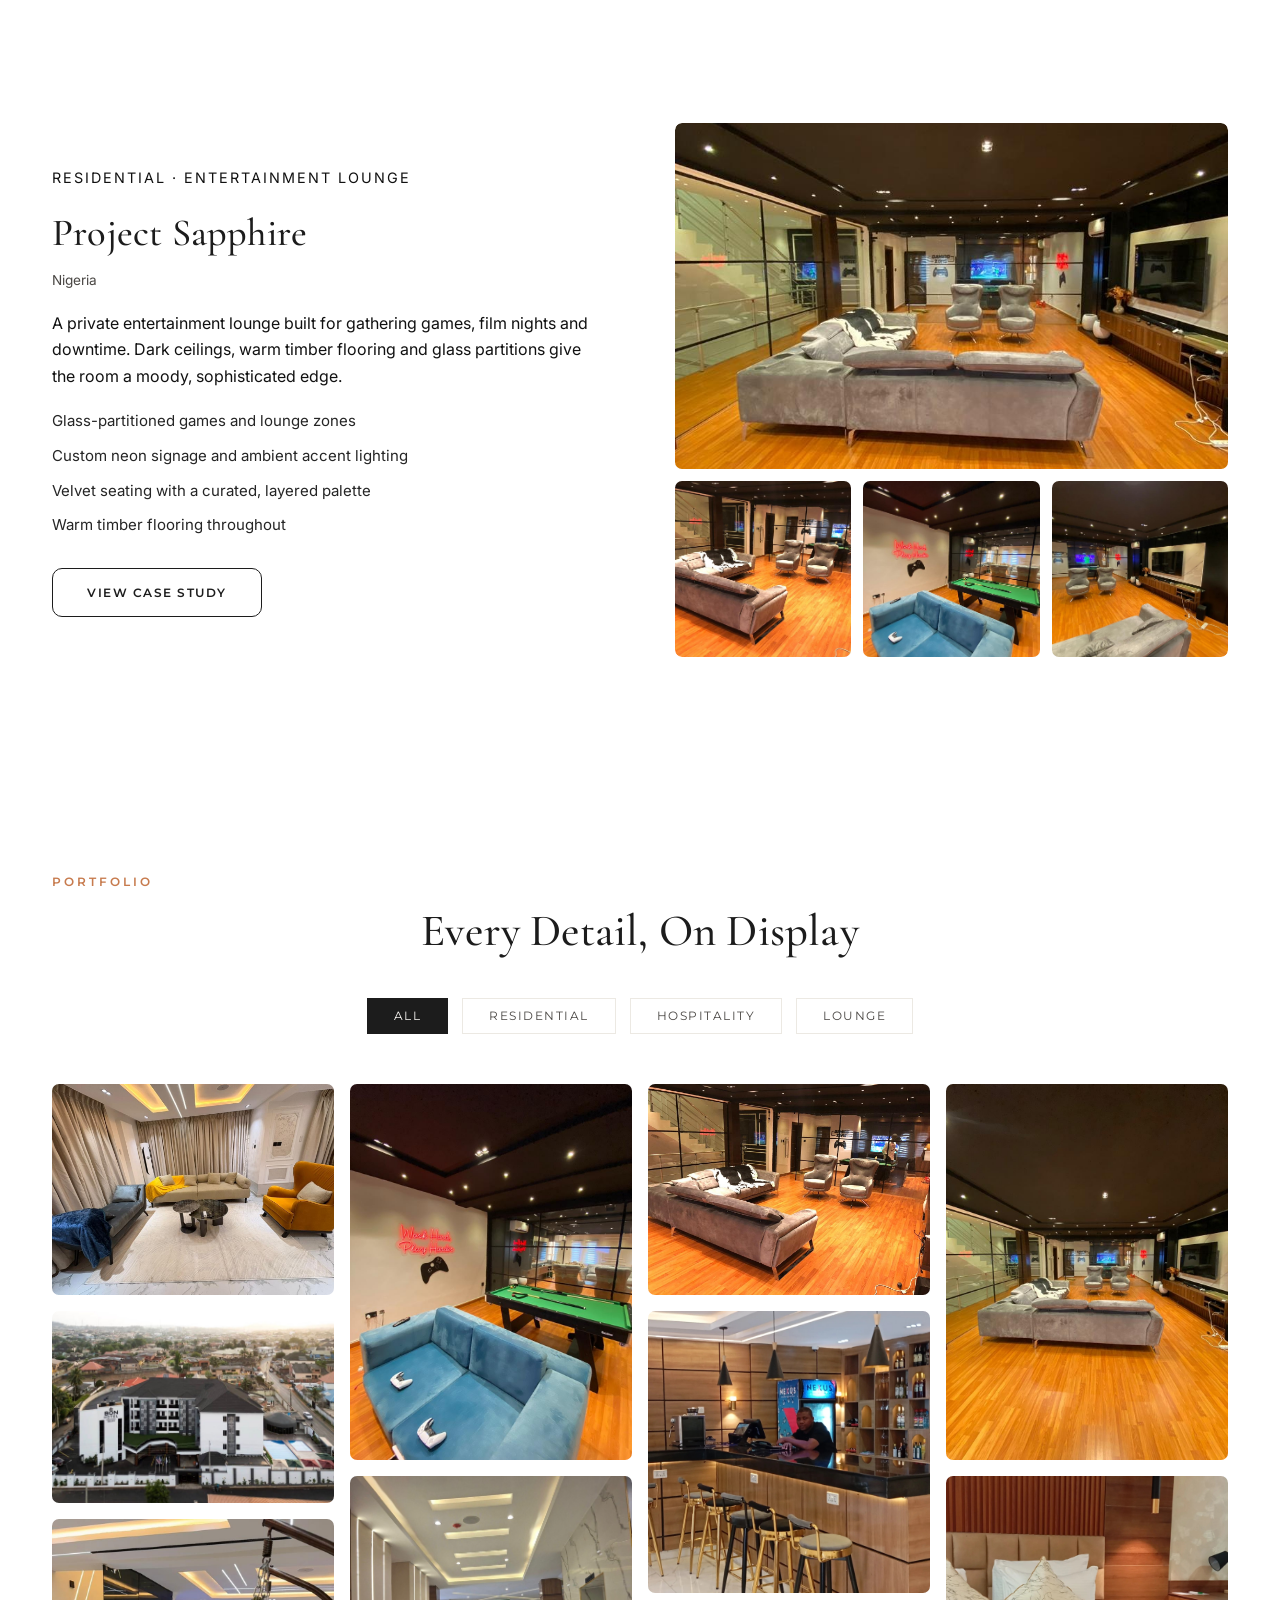
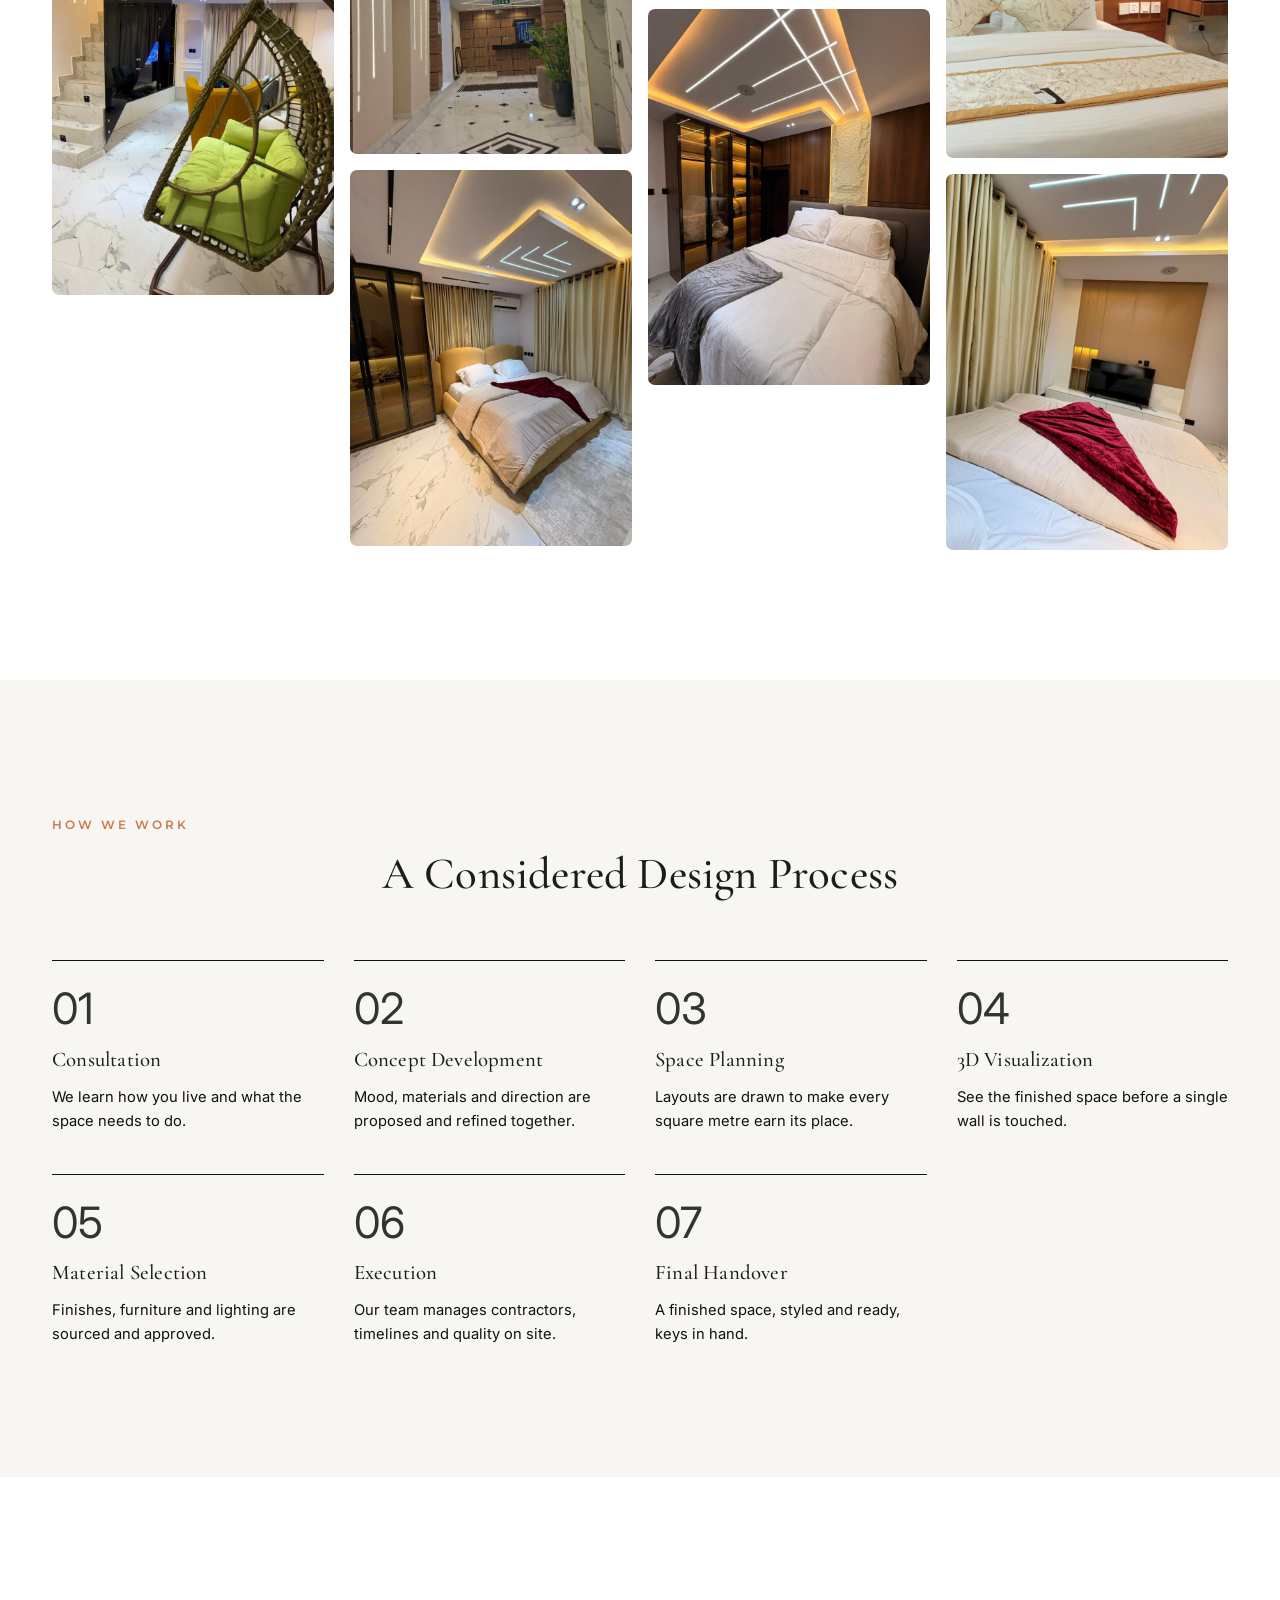
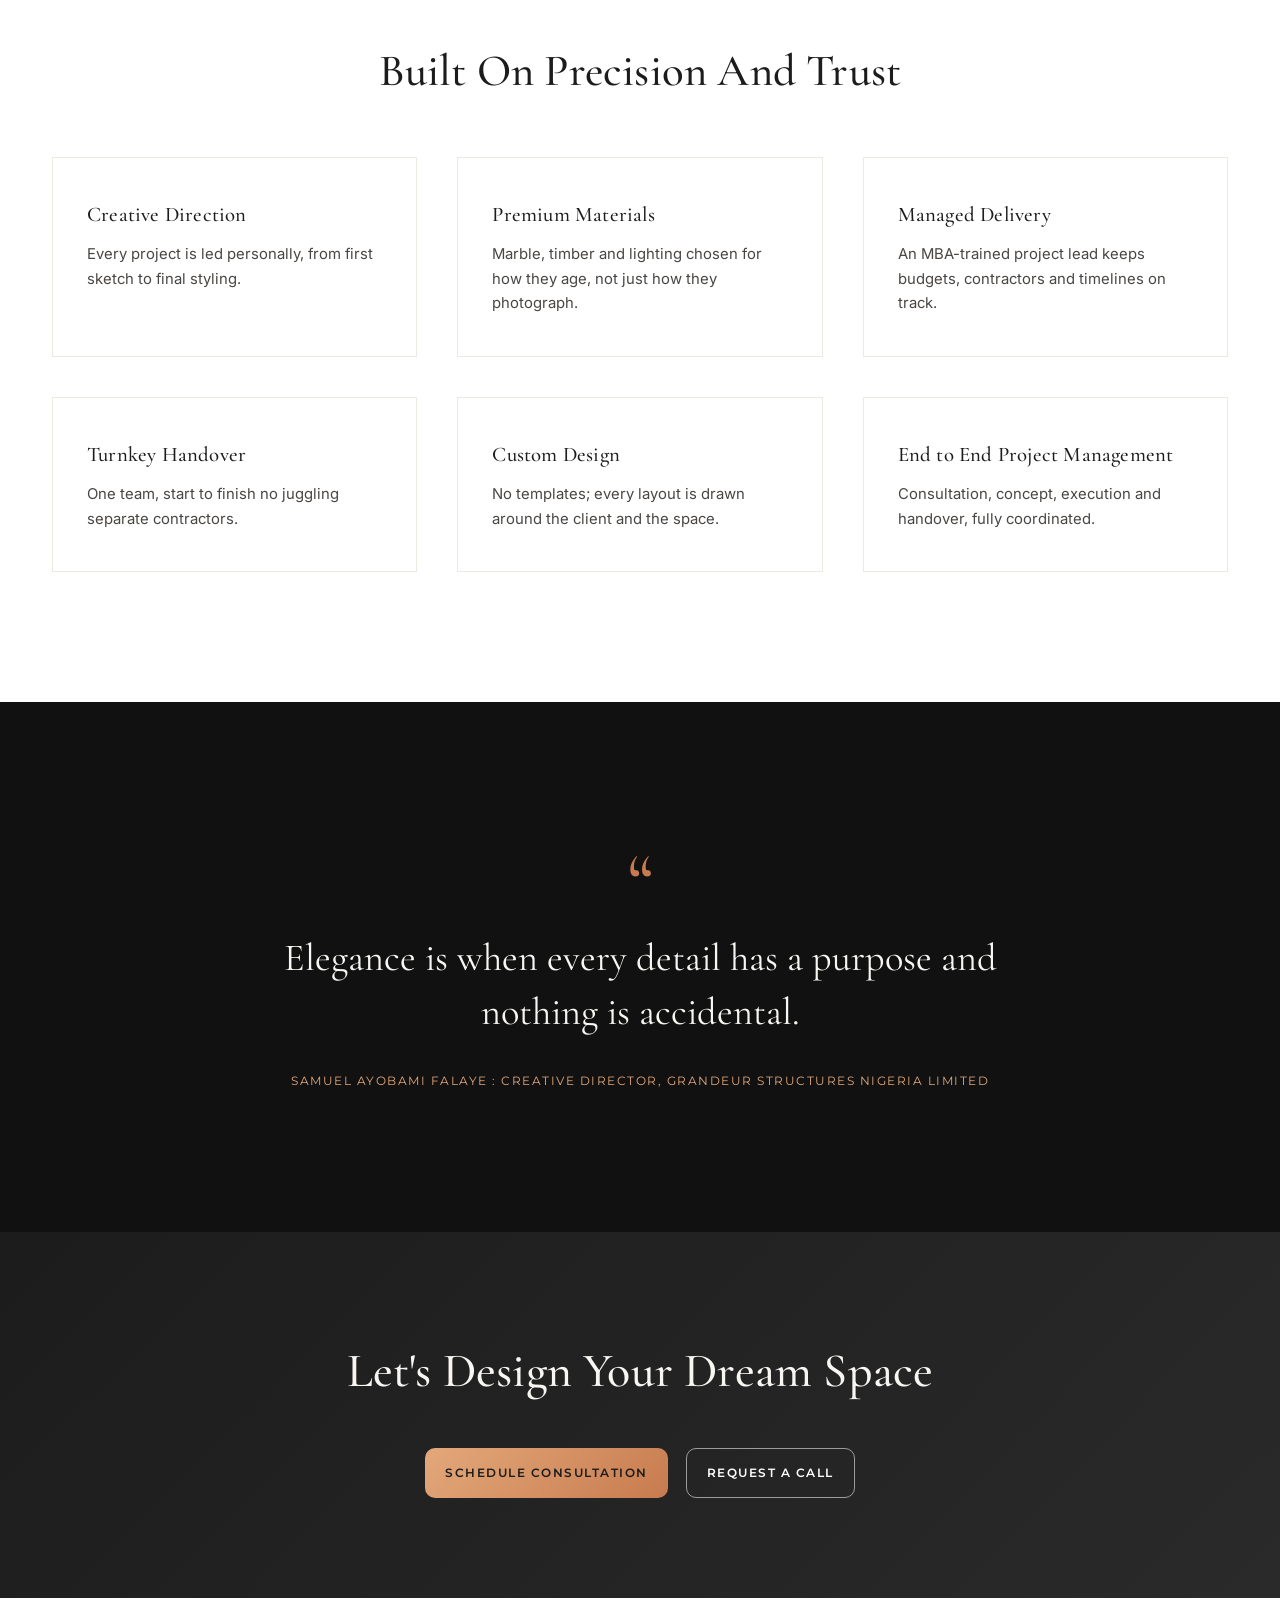
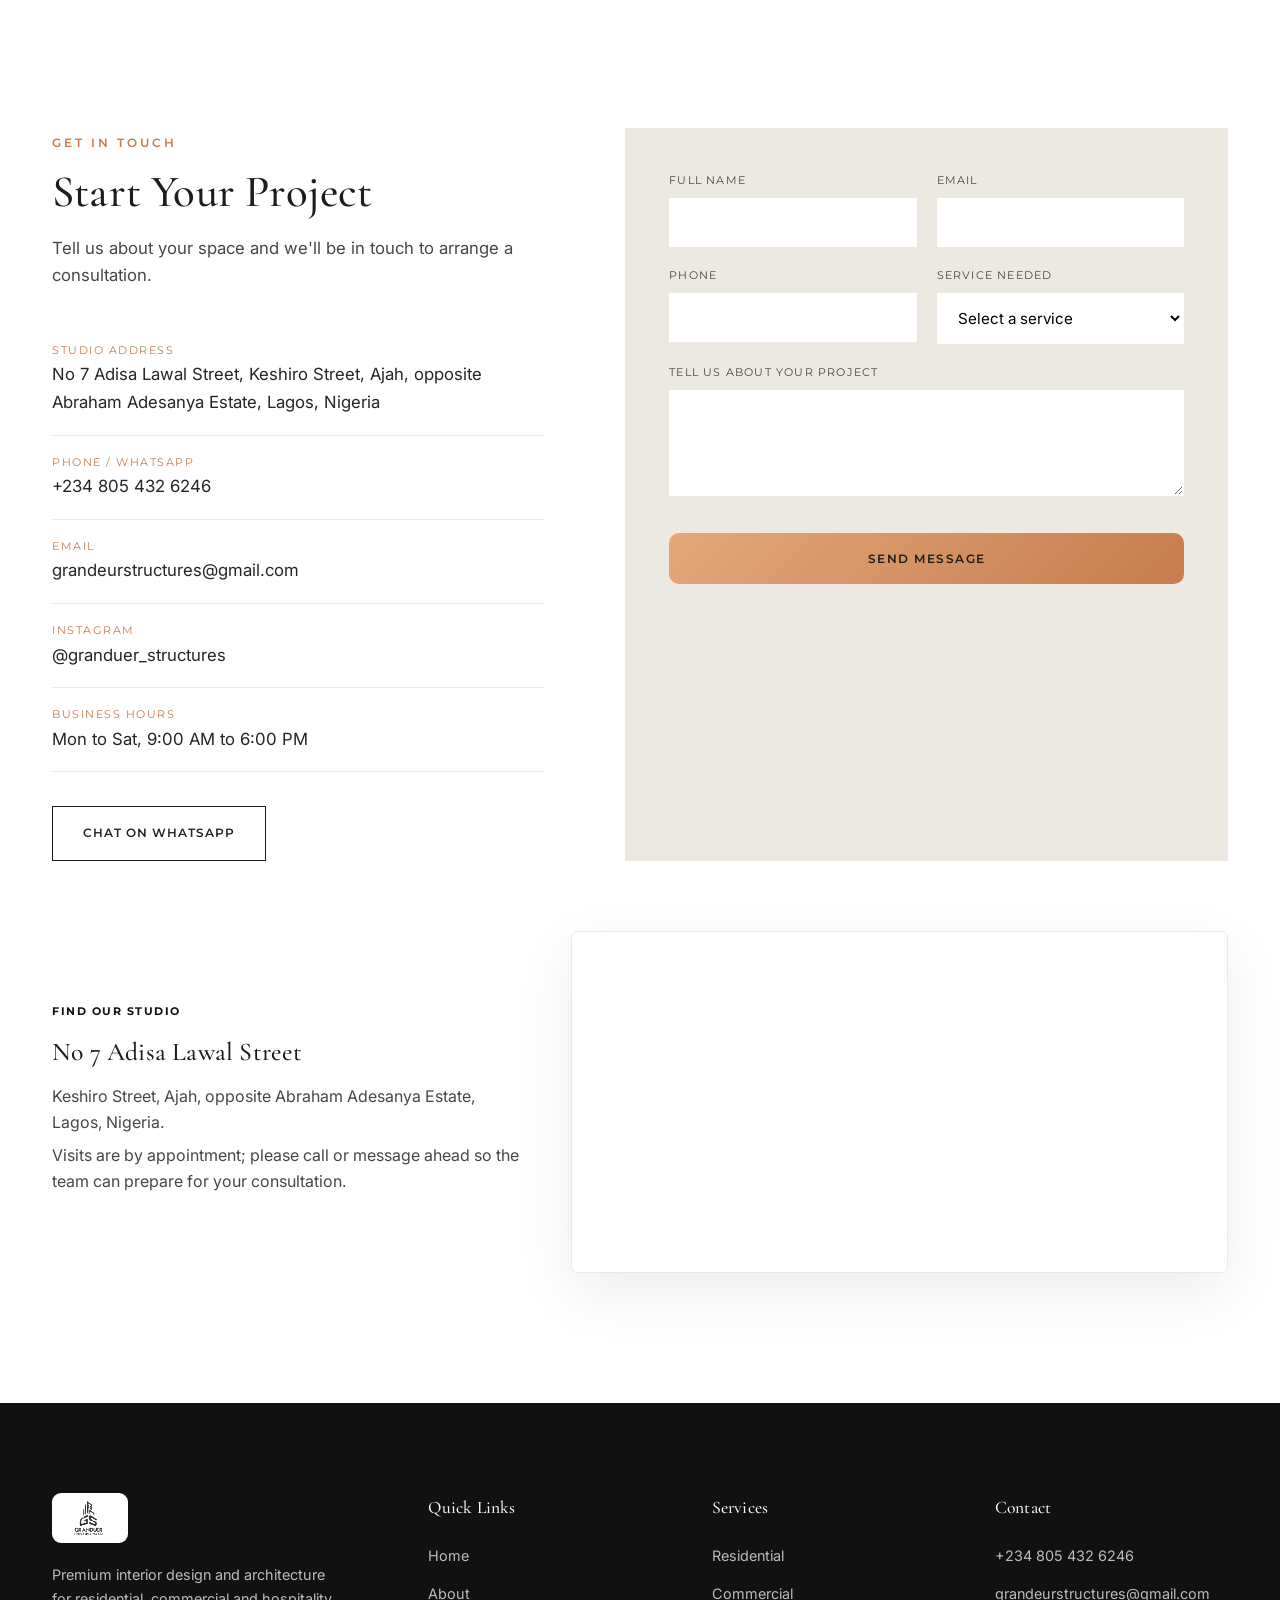
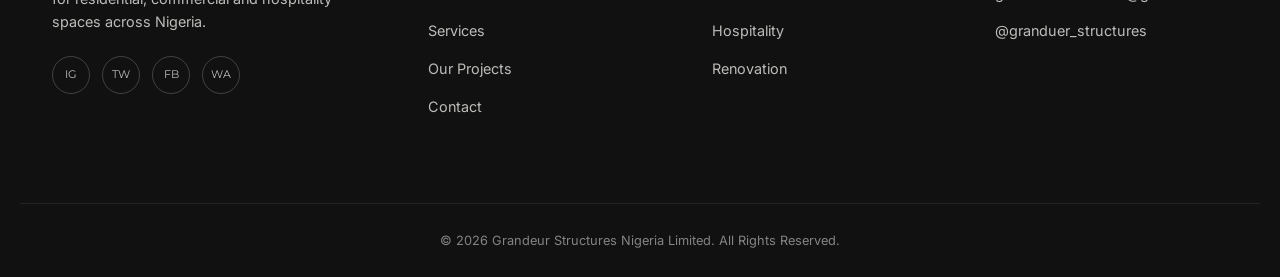
==== commit 19b60c06: "Updated" ====
--- a/index.html
+++ b/index.html
@@ -405,7 +405,7 @@
       <ul class="contact-list">
         <li><span class="contact-label">Studio Address</span><span>No 7 Adisa Lawal Street, Keshiro Street, Ajah, opposite Abraham Adesanya Estate, Lagos, Nigeria</span></li>
         <li><span class="contact-label">Phone / WhatsApp</span><a href="tel:+2348054326246">+234 805 432 6246</a></li>
-        <li><span class="contact-label">Email</span><a href="mailto:granduerstructures@gmail.com">granduerstructures@gmail.com</a></li>
+        <li><span class="contact-label">Email</span><a href="mailto:grandeurstructures@gmail.com">grandeurstructures@gmail.com</a></li>
         <li><span class="contact-label">Instagram</span><a href="https://instagram.com/granduer_structures" target="_blank" rel="noopener">@granduer_structures</a></li>
         <li><span class="contact-label">Business Hours</span><span>Mon to Sat, 9:00 AM to 6:00 PM</span></li>
       </ul>
@@ -509,7 +509,7 @@
     <div class="footer-contact">
       <h4>Contact</h4>
       <p>+234 805 432 6246</p>
-      <p>granduerstructures@gmail.com</p>
+      <p>grandeurstructures@gmail.com</p>
       <p>@granduer_structures</p>
     </div>
   </div>
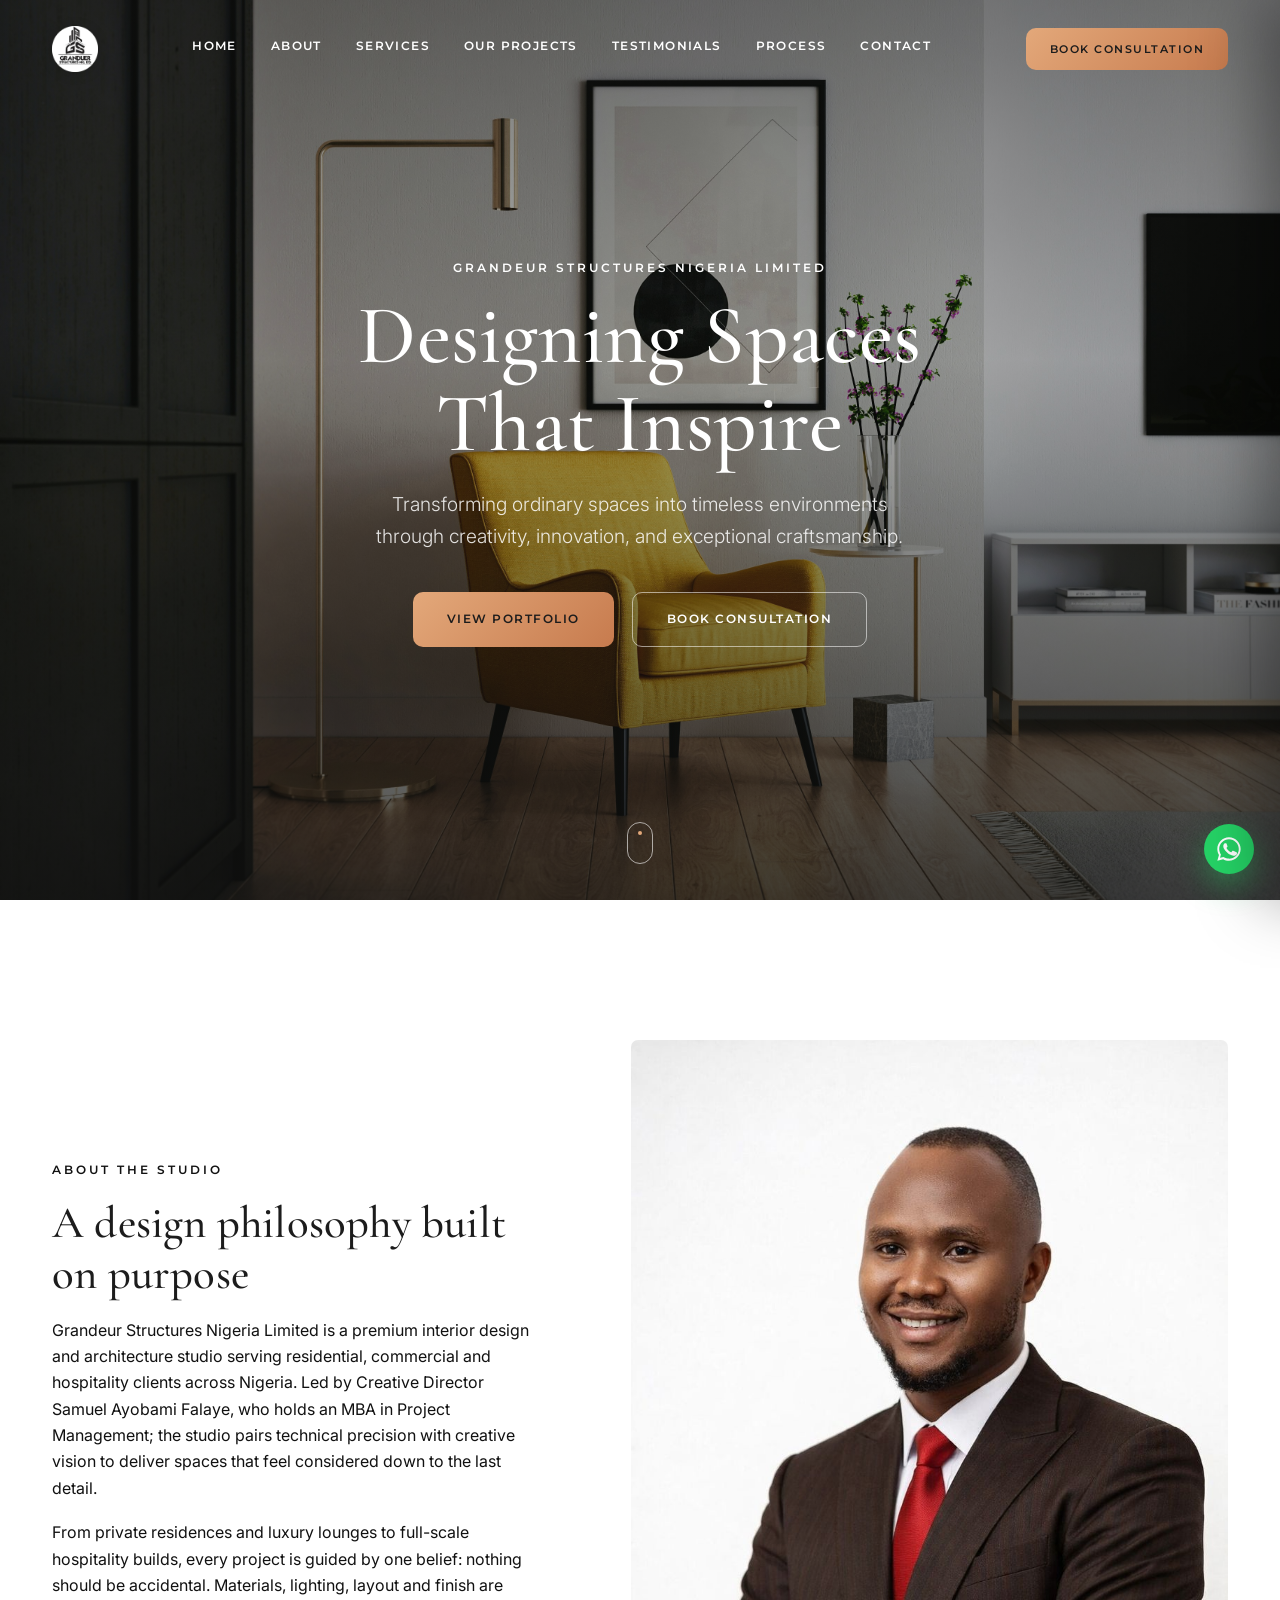
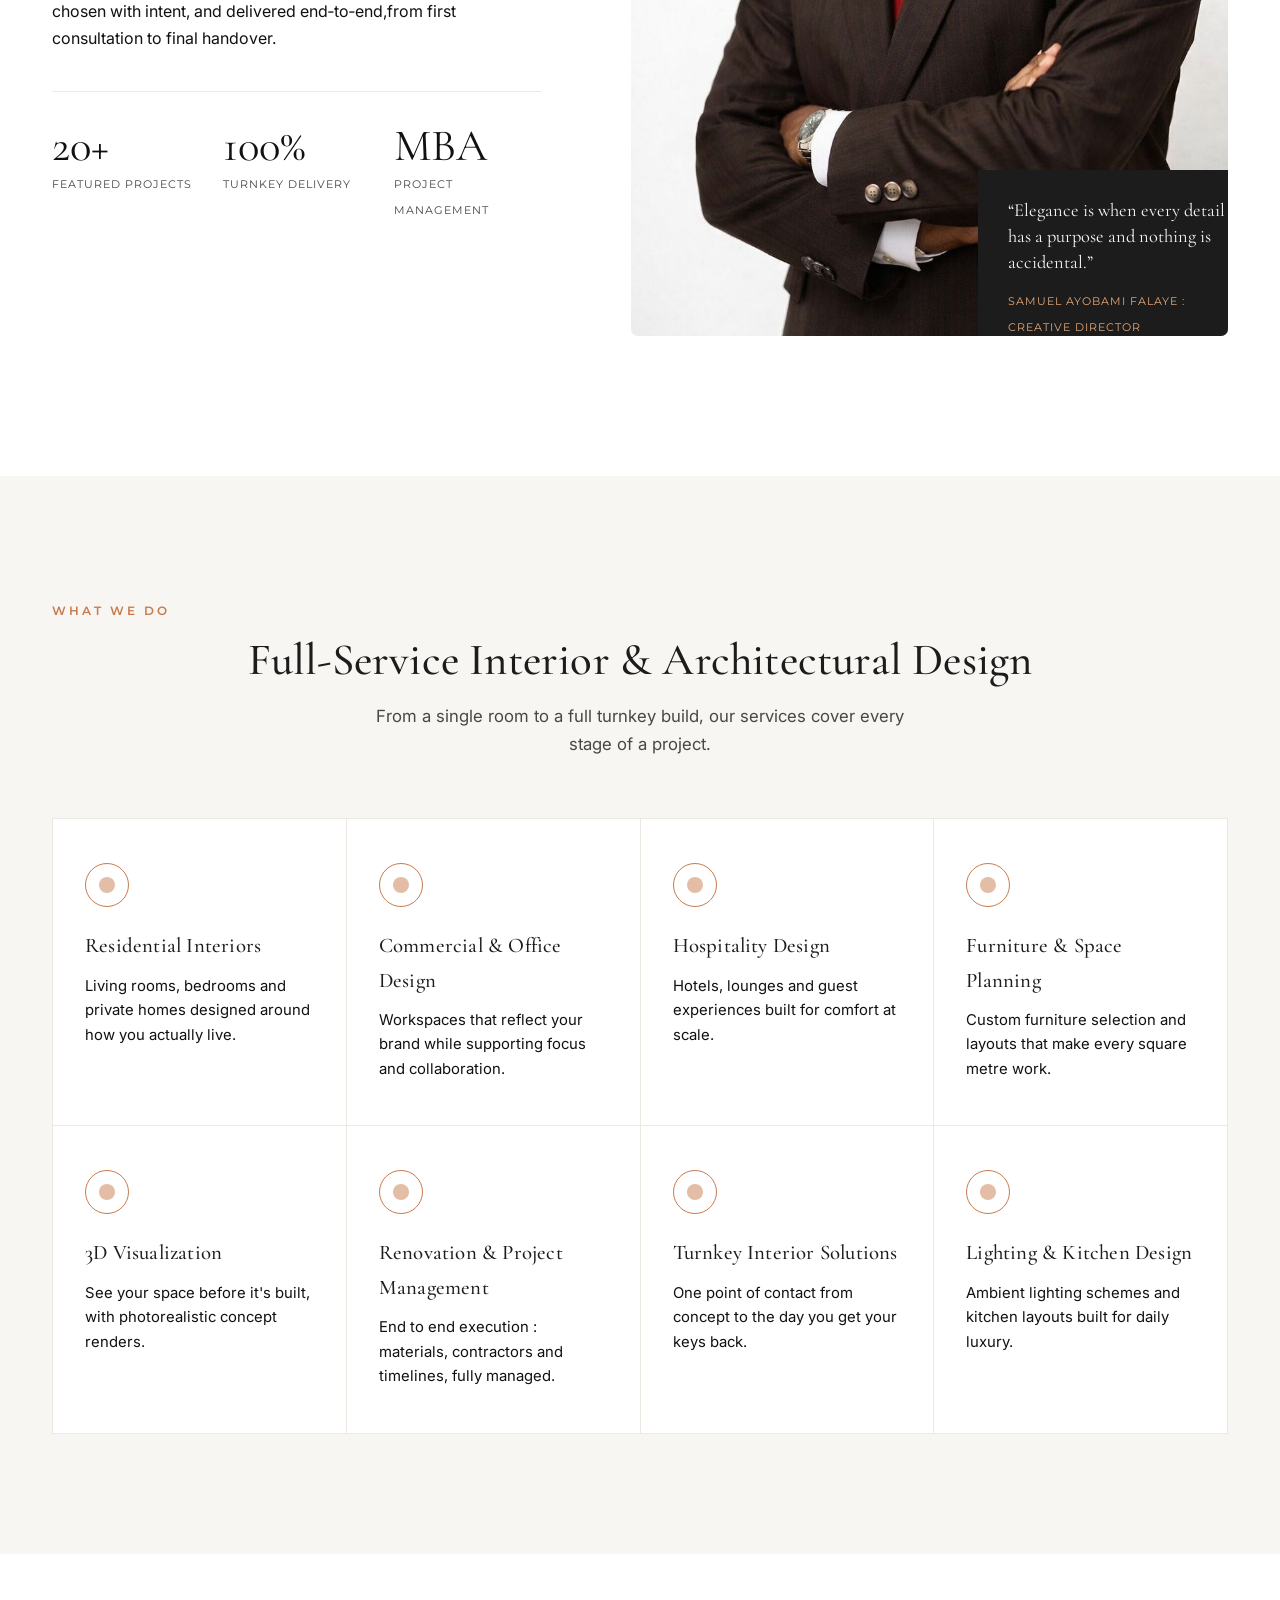
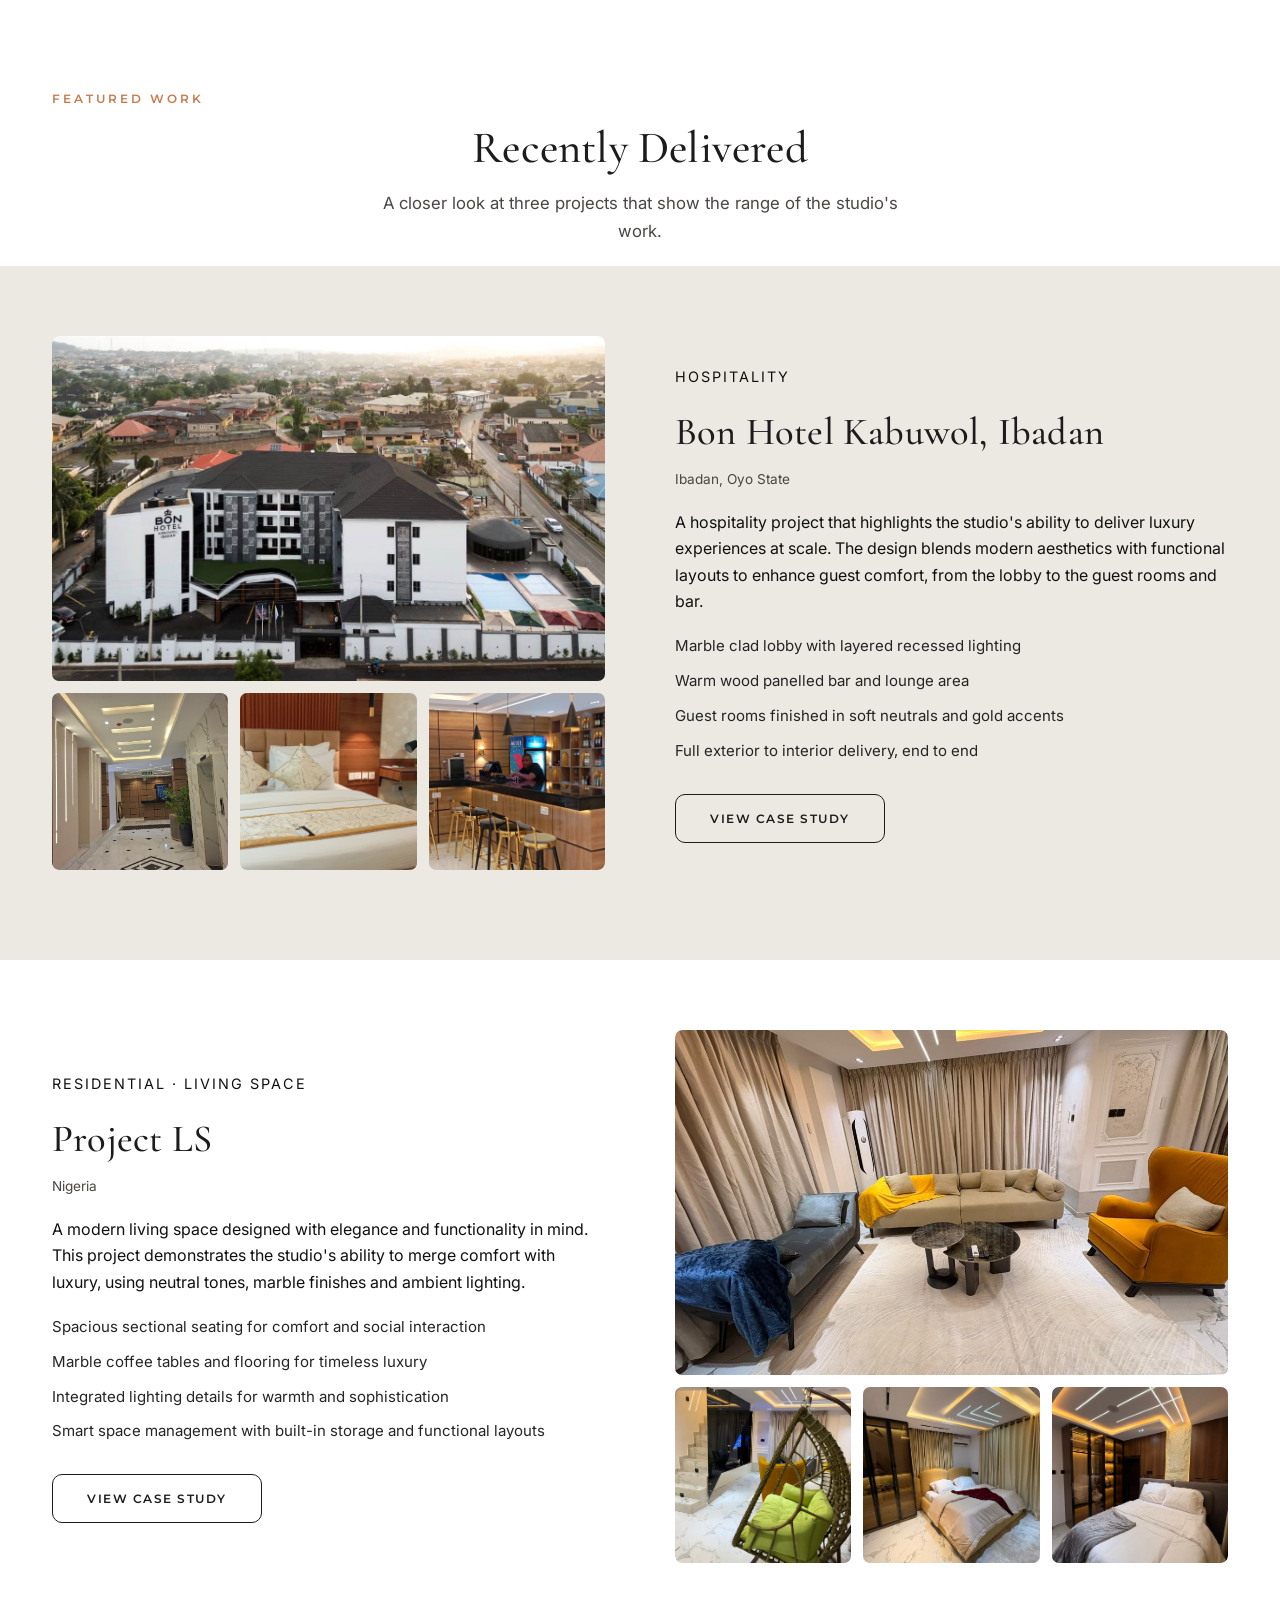
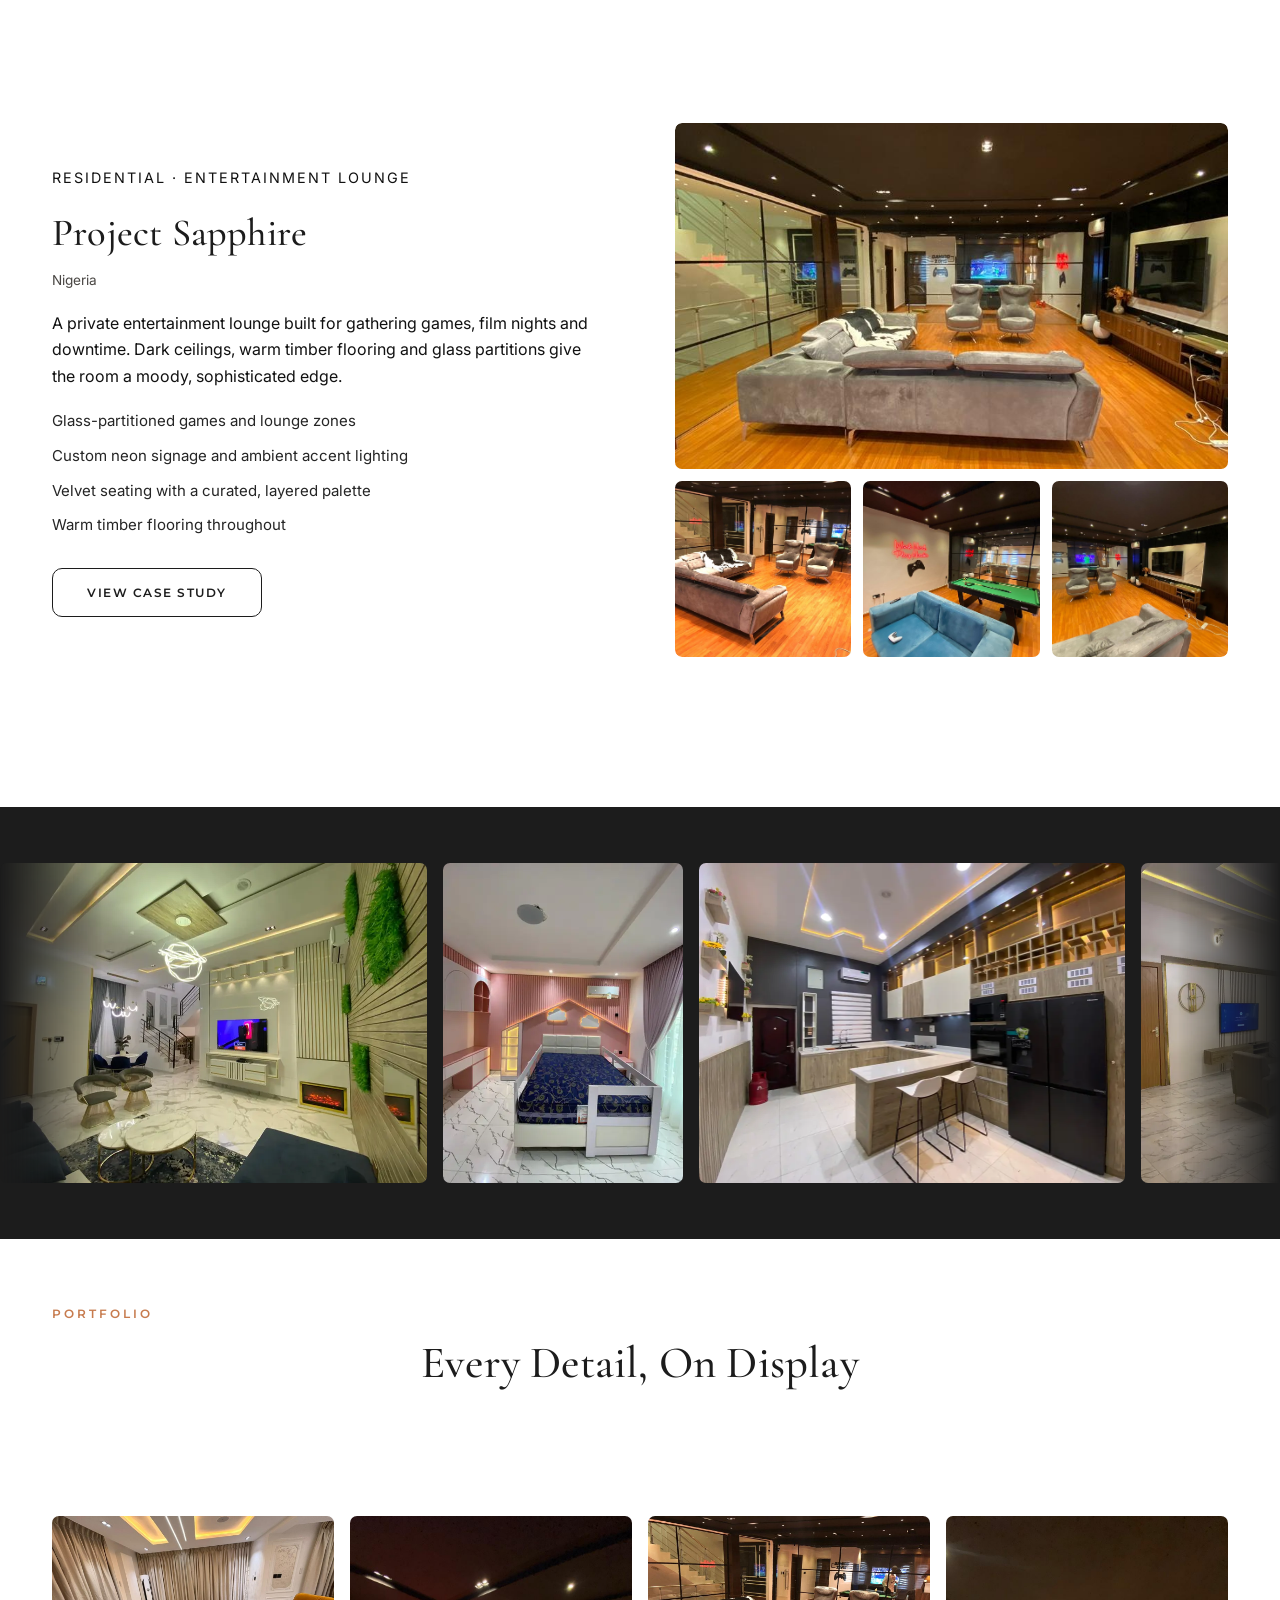
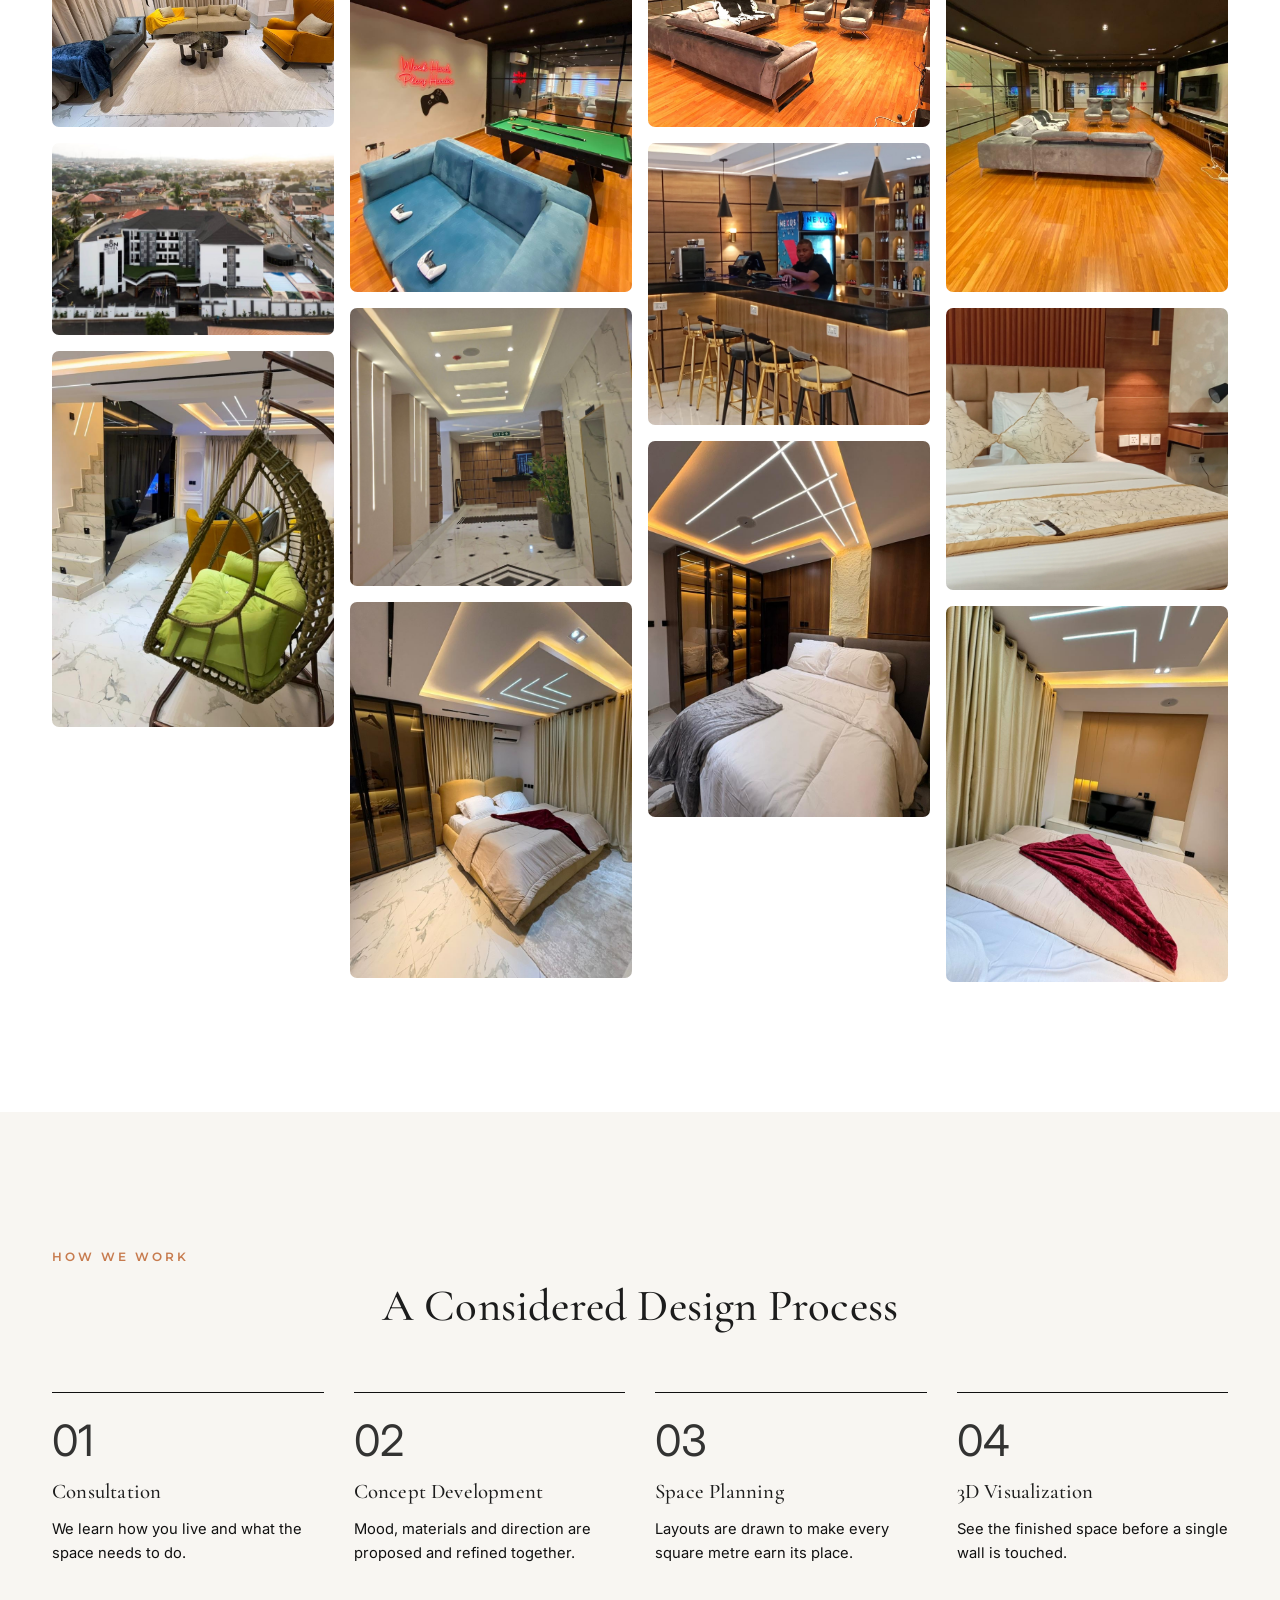
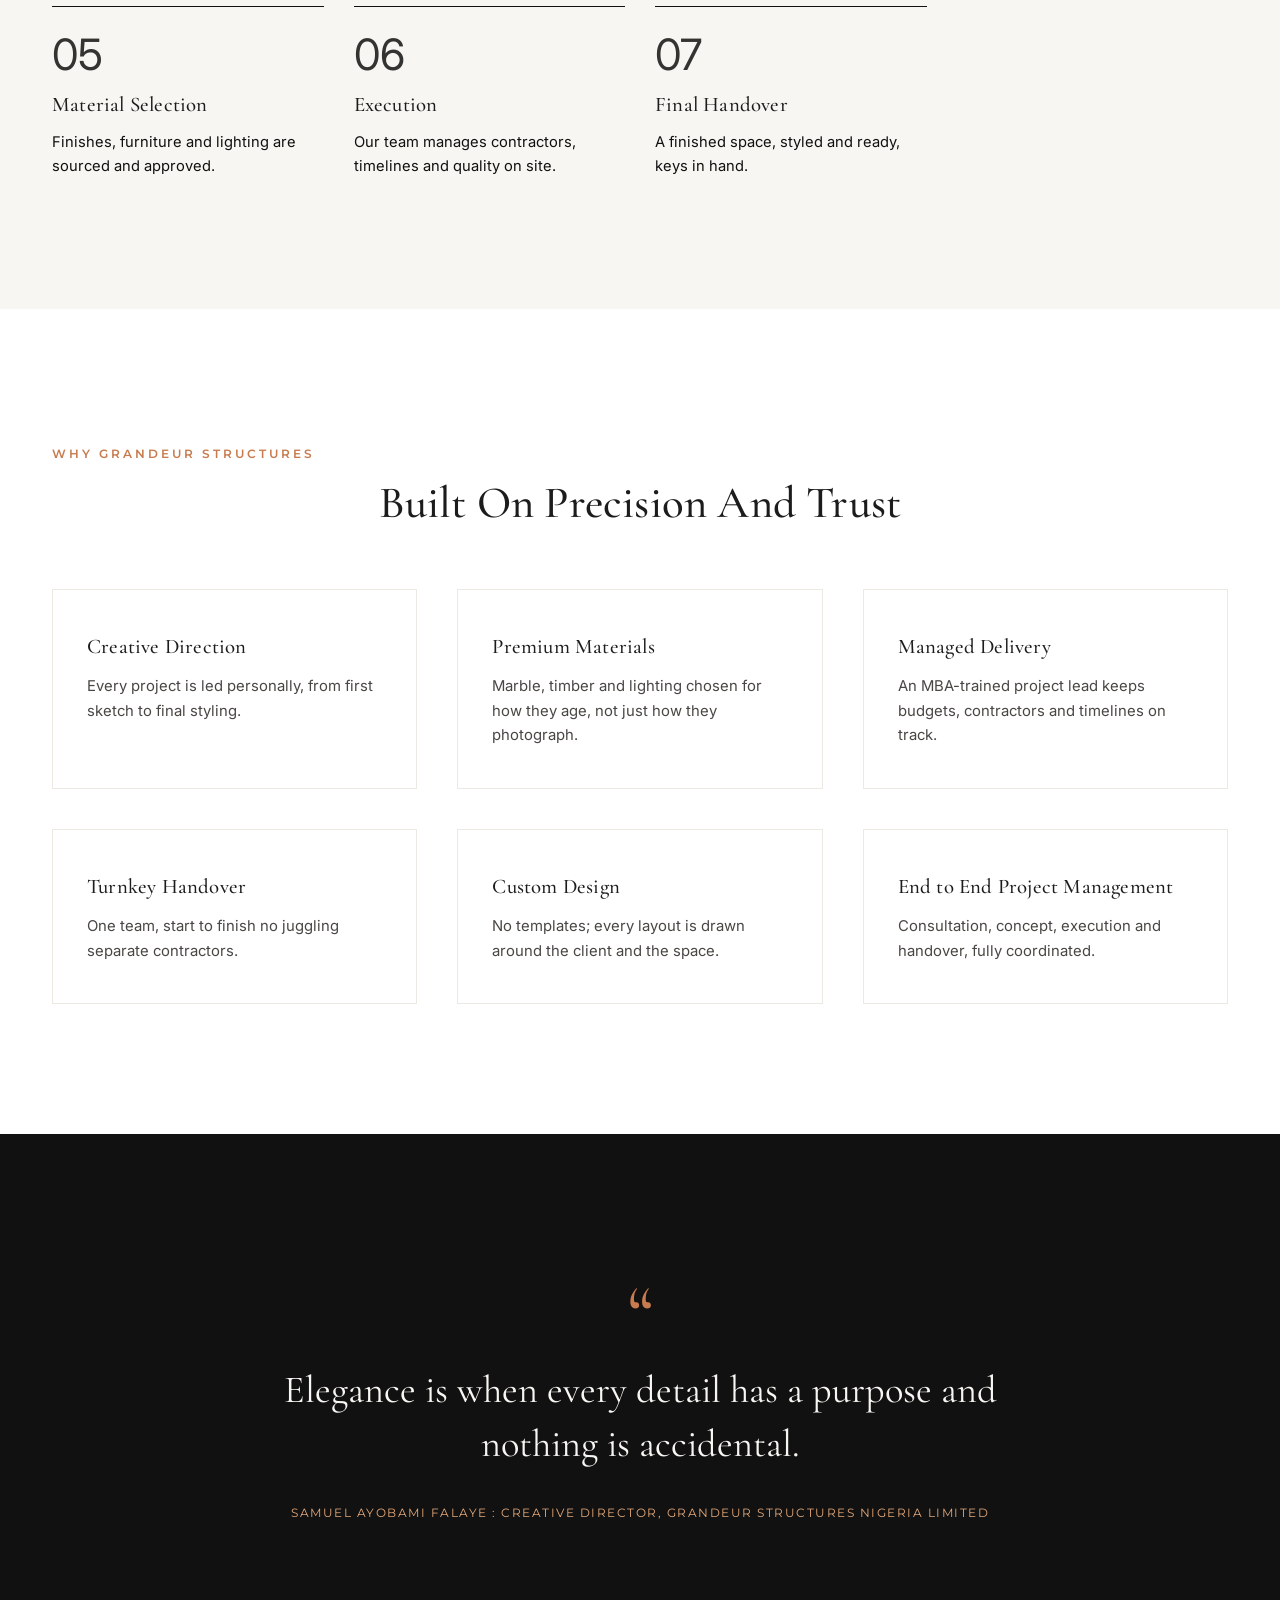
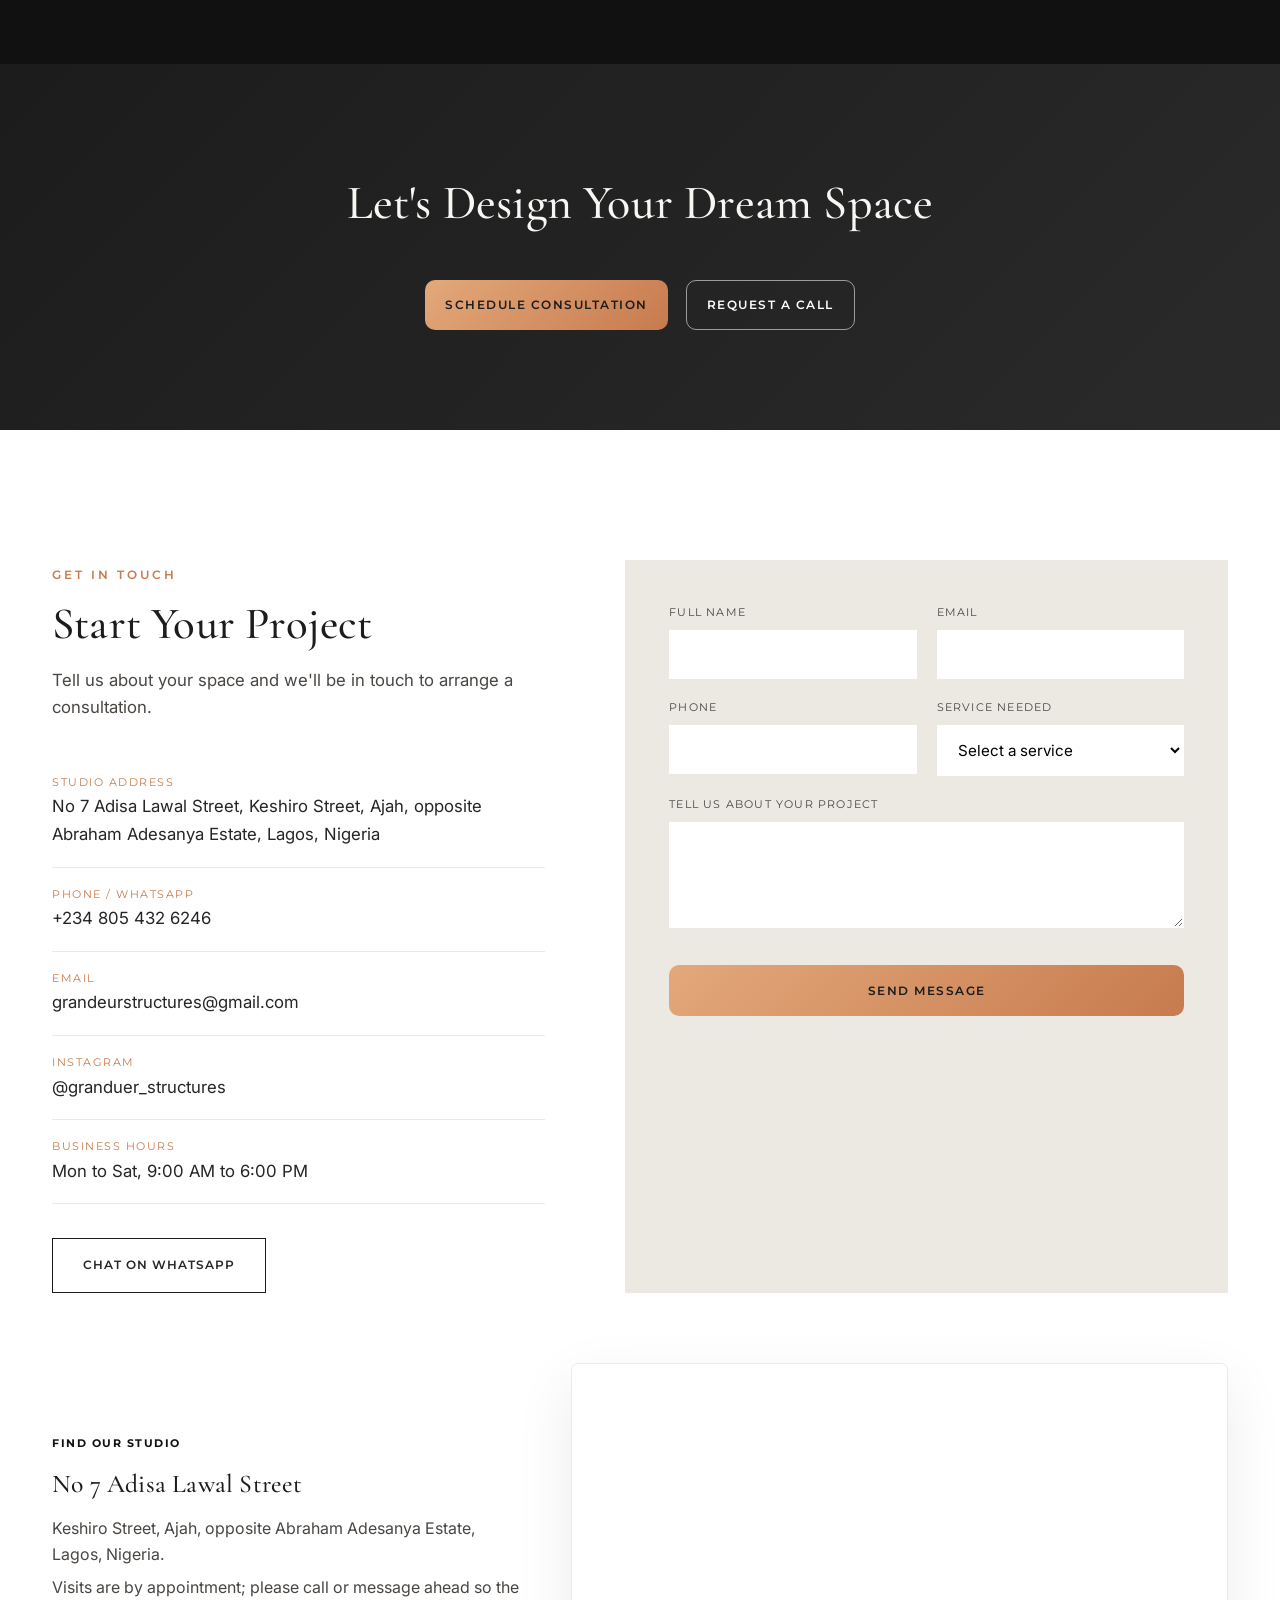
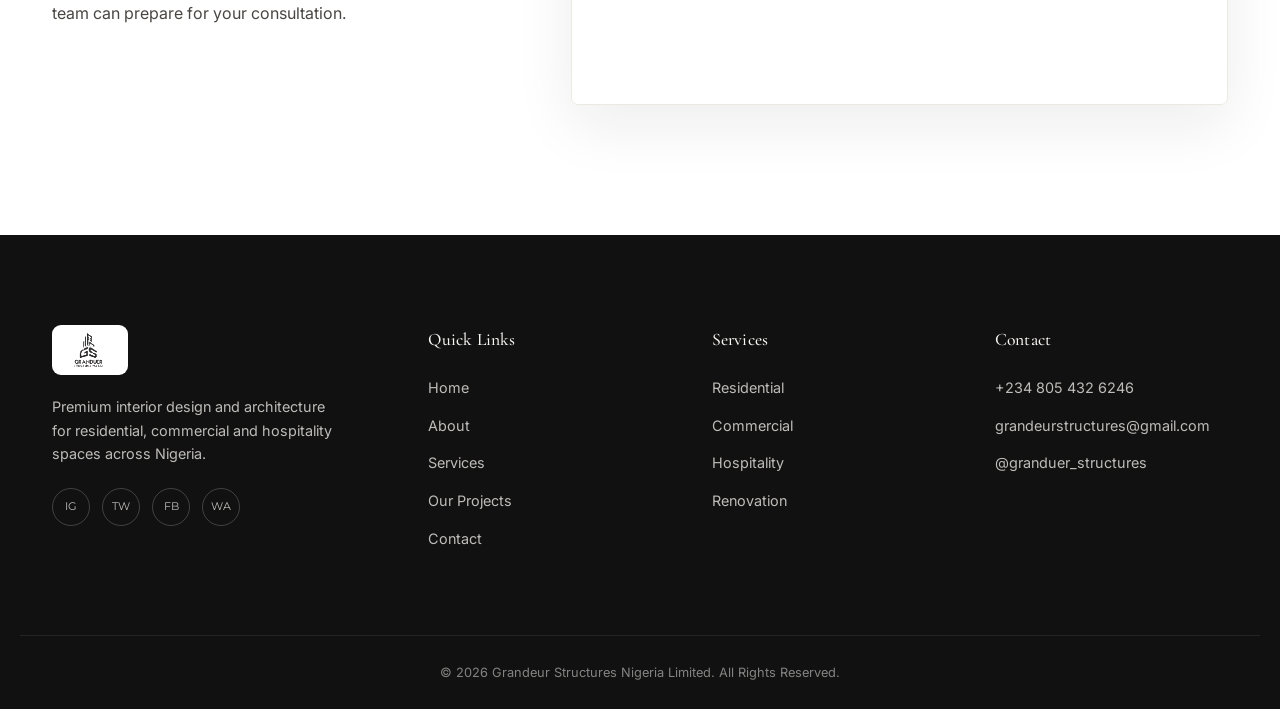
==== commit 3f13f132: "push" ====
--- a/index.html
+++ b/index.html
@@ -13,7 +13,10 @@
 <meta property="og:type" content="website">
 <meta property="og:image" content="assets/images/hero-bg.jpg">
 
-<link rel="icon" type="image/png" href="assets/images/logo.png">
+<link rel="icon" href="assets/favicon.svg" type="image/svg+xml">
+<link rel="icon" href="assets/favicon-96x96.png" type="image/png" sizes="96x96">
+<link rel="apple-touch-icon" href="assets/apple-touch-icon.png">
+<link rel="manifest" href="assets/site.webmanifest">
 
 <link rel="preconnect" href="https://fonts.googleapis.com">
 <link rel="preconnect" href="https://fonts.gstatic.com" crossorigin>
@@ -263,6 +266,26 @@
   </div>
 </section>
 
+<!-- ============ PROJECT IMAGE STRIP ============ -->
+<section class="strip" aria-label="Project image strip">
+  <div class="strip-viewport">
+    <div class="strip-track" id="stripTrack">
+      <img class="strip-img" src="assets/images/strip/strip-01.webp" width="853" height="640" alt="Living room with a green plant wall, fireplace and marble flooring" loading="lazy" decoding="async">
+      <img class="strip-img" src="assets/images/strip/strip-02.webp" width="480" height="640" alt="Pink children's bedroom with a house shaped headboard" loading="lazy" decoding="async">
+      <img class="strip-img" src="assets/images/strip/strip-03.webp" width="853" height="640" alt="Modern kitchen with a breakfast bar and wood finish cabinets" loading="lazy" decoding="async">
+      <img class="strip-img" src="assets/images/strip/strip-04.webp" width="480" height="640" alt="Lounge with a wall mounted TV and grey armchairs on marble flooring" loading="lazy" decoding="async">
+      <img class="strip-img" src="assets/images/strip/strip-05.webp" width="713" height="640" alt="Entrance hallway with marble flooring and feature ceiling lighting" loading="lazy" decoding="async">
+      <img class="strip-img" src="assets/images/strip/strip-06.webp" width="480" height="640" alt="Dining nook with a timber slat divider and textured white wall panels" loading="lazy" decoding="async">
+      <img class="strip-img" src="assets/images/strip/strip-07.webp" width="853" height="640" alt="L shaped kitchen with wood finish cabinets and a built in hob" loading="lazy" decoding="async">
+      <img class="strip-img" src="assets/images/strip/strip-08.webp" width="480" height="640" alt="Bedroom with a sitting area and a ring chandelier" loading="lazy" decoding="async">
+      <img class="strip-img" src="assets/images/strip/strip-09.webp" width="480" height="640" alt="Open plan kitchenette with an orange sofa and dark rug" loading="lazy" decoding="async">
+      <img class="strip-img" src="assets/images/strip/strip-10.webp" width="853" height="640" alt="Kitchen with white bar stools and wood panelled walls" loading="lazy" decoding="async">
+      <img class="strip-img" src="assets/images/strip/strip-11.webp" width="480" height="640" alt="Pink bedroom seen from the hallway with marble flooring" loading="lazy" decoding="async">
+      <img class="strip-img" src="assets/images/strip/strip-12.webp" width="480" height="640" alt="Living area with timber slats, an orange sofa and a blue rug" loading="lazy" decoding="async">
+    </div>
+  </div>
+</section>
+
 <!-- ============ PORTFOLIO GALLERY ============ -->
 <section class="portfolio" id="portfolio">
   <div class="container">
@@ -440,6 +463,7 @@
             <option value="hospitality">Hospitality Design</option>
             <option value="renovation">Renovation</option>
             <option value="turnkey">Turnkey Solution</option>
+            <option value="turnkey">Office Renovation</option>
             <option value="other">Other</option>
           </select>
         </div>
--- a/styles.css
+++ b/styles.css
@@ -707,6 +707,43 @@
   transition: transform 0.6s var(--ease), filter 0.4s ease;
 }
 .project-gallery img:hover { transform: scale(1.04); }
+
+/* ==========================================================================
+   PROJECT IMAGE STRIP
+   ========================================================================== */
+.strip {
+  --strip-h: 320px;
+  padding: 56px 0;
+  background: var(--charcoal);
+}
+.strip-viewport {
+  overflow: hidden;
+  -webkit-mask-image: linear-gradient(to right, transparent, #000 8%, #000 92%, transparent);
+  mask-image: linear-gradient(to right, transparent, #000 8%, #000 92%, transparent);
+}
+.strip-track {
+  display: flex;
+  width: max-content;
+  animation: stripSlide var(--strip-duration, 60s) linear infinite;
+  will-change: transform;
+}
+.strip-viewport:hover .strip-track { animation-play-state: paused; }
+.strip-img {
+  flex: none;
+  height: var(--strip-h);
+  width: auto;
+  max-width: none;
+  margin-right: 16px;
+  object-fit: cover;
+  border-radius: 7px;
+}
+@keyframes stripSlide {
+  from { transform: translate3d(-50%, 0, 0); }
+  to   { transform: translate3d(0, 0, 0); }
+}
+@media (max-width: 768px) { .strip { --strip-h: 240px; padding: 44px 0; } }
+@media (max-width: 480px) { .strip { --strip-h: 200px; } }
+@media (prefers-reduced-motion: reduce) { .strip-viewport { overflow-x: auto; } }
 
 /* ==========================================================================
    PORTFOLIO MASONRY
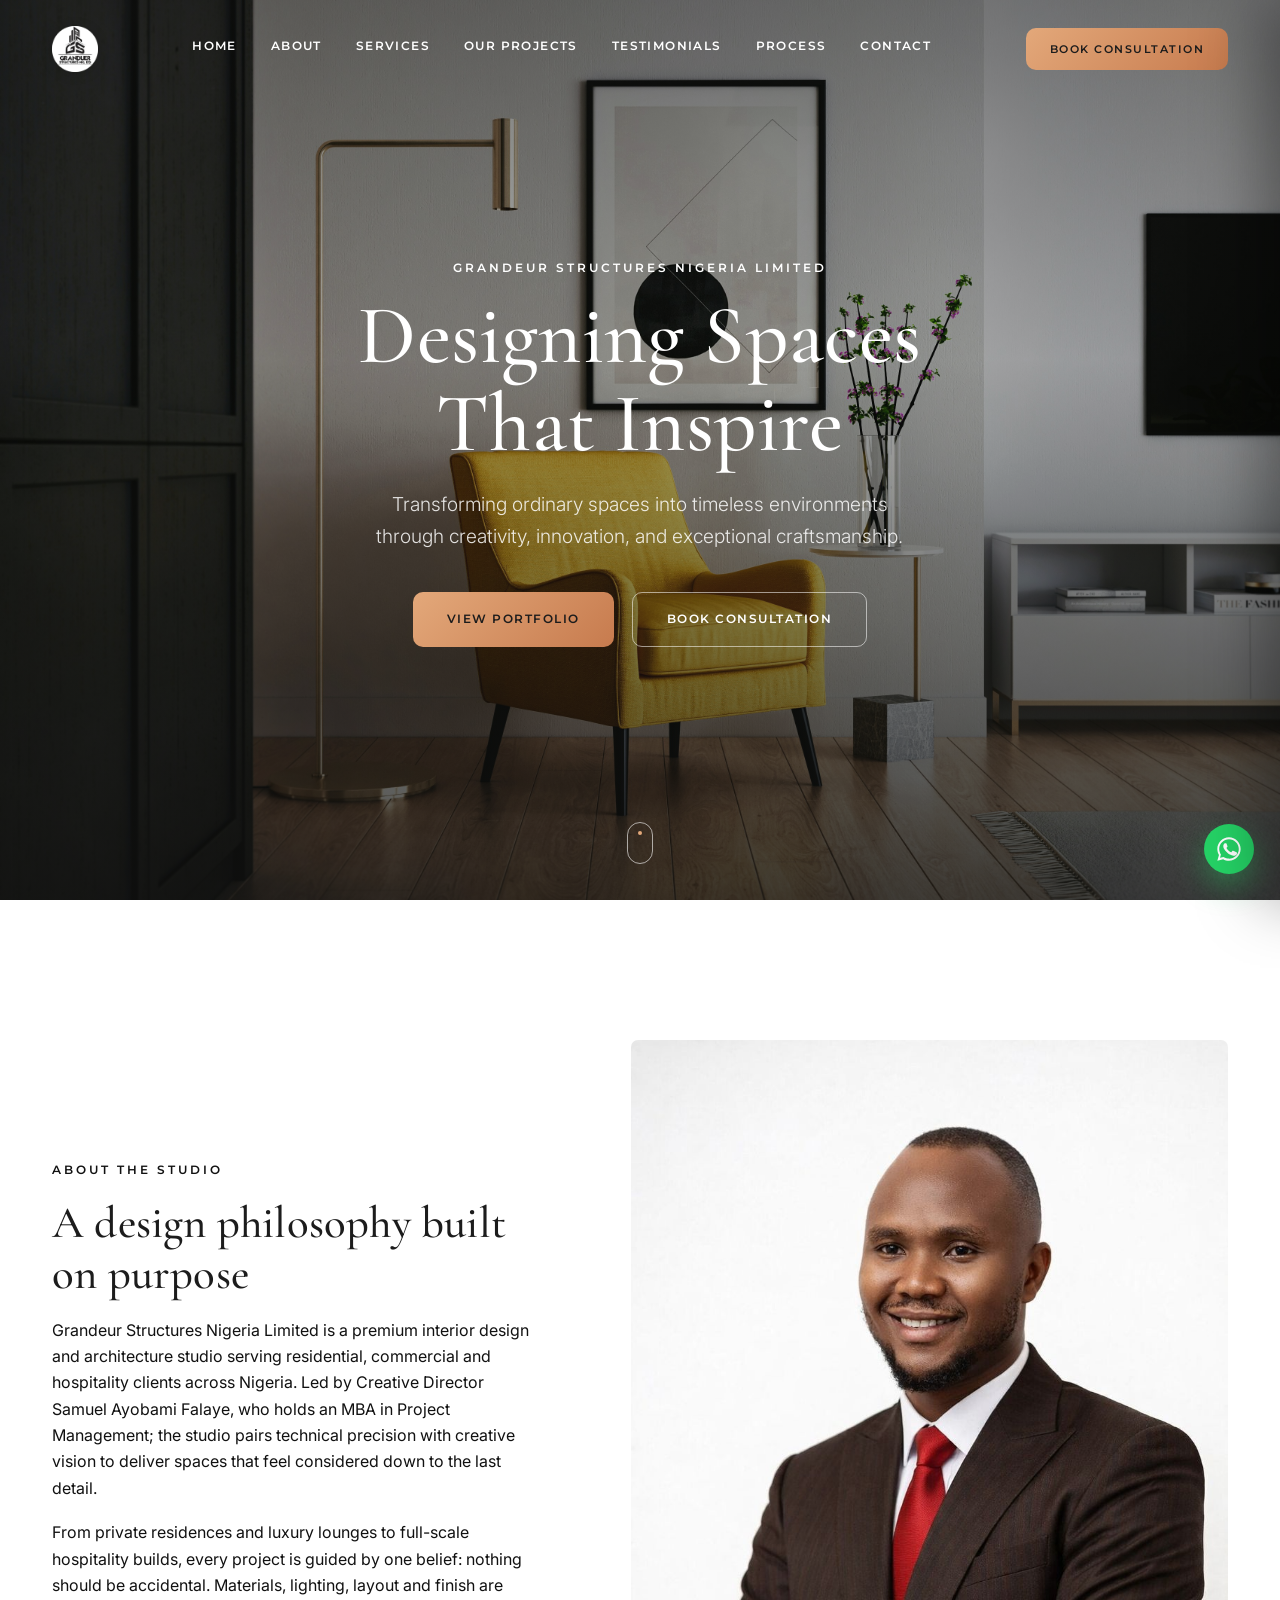
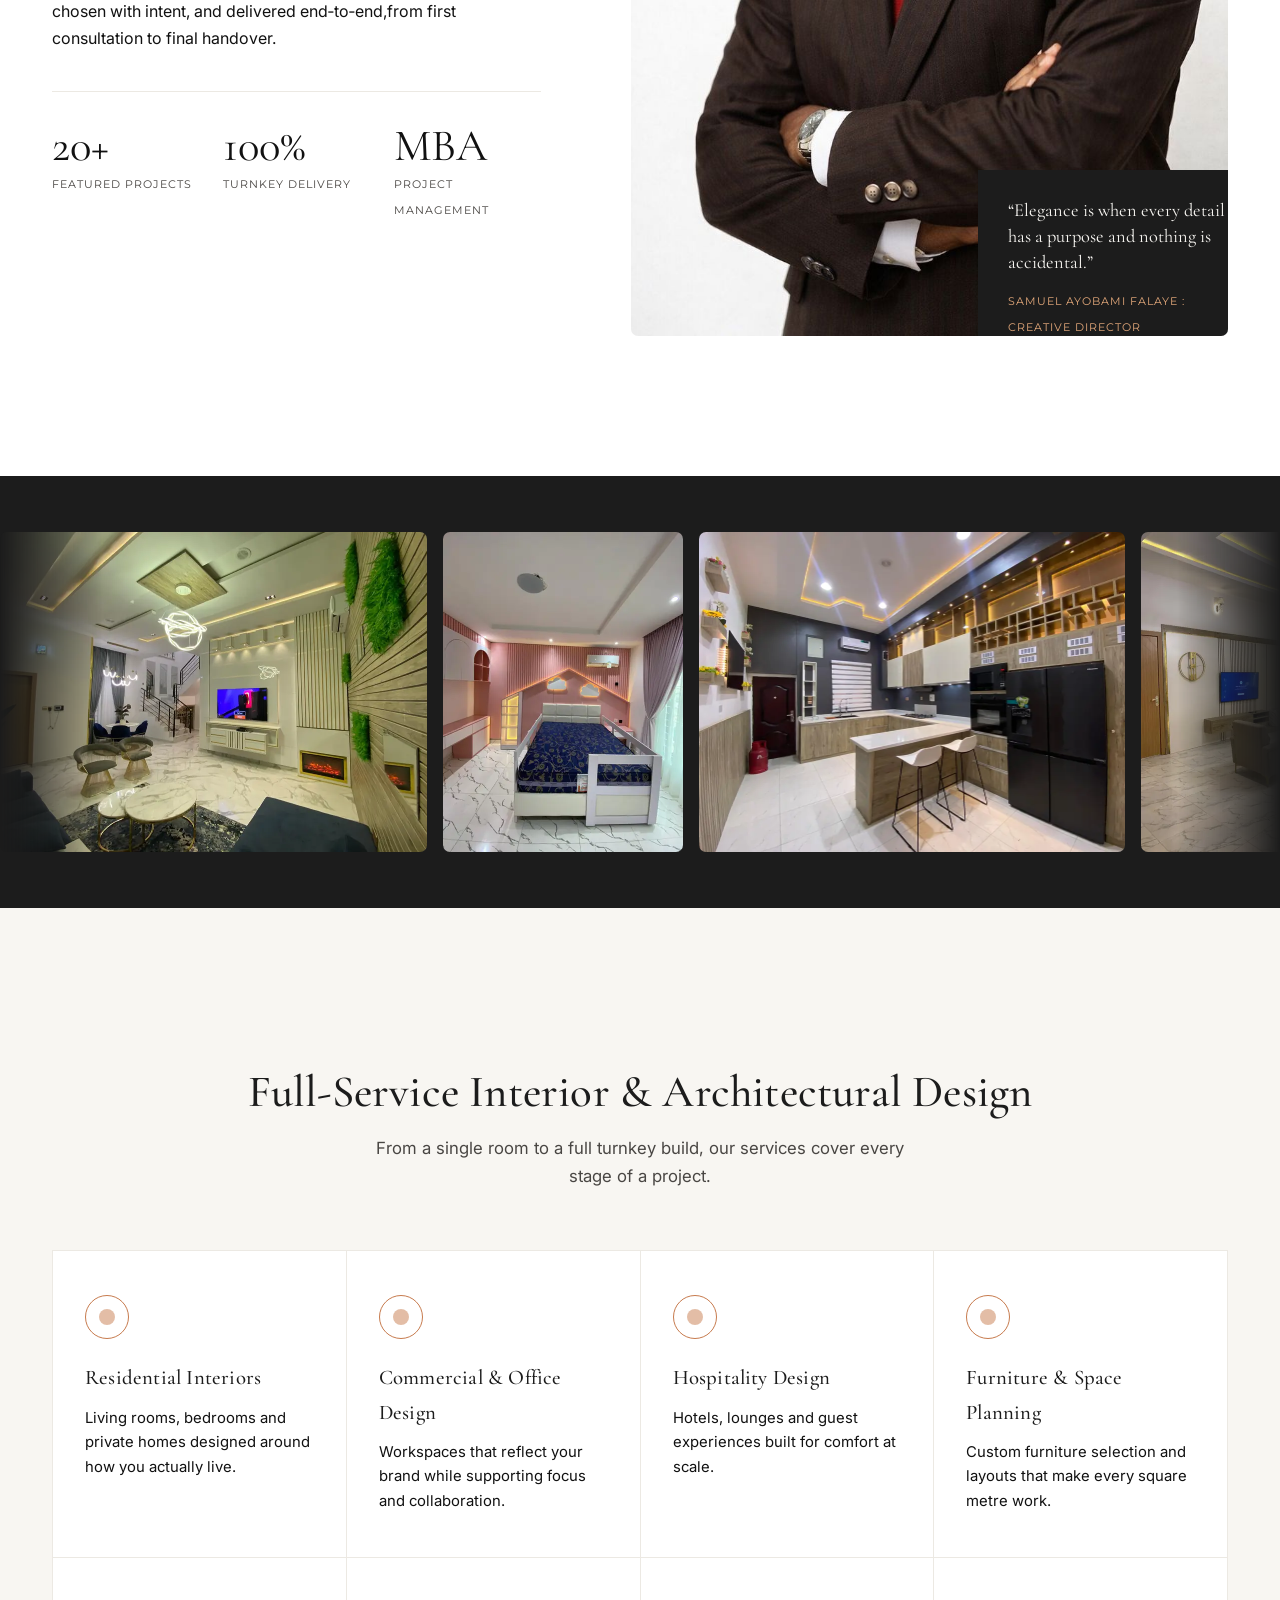
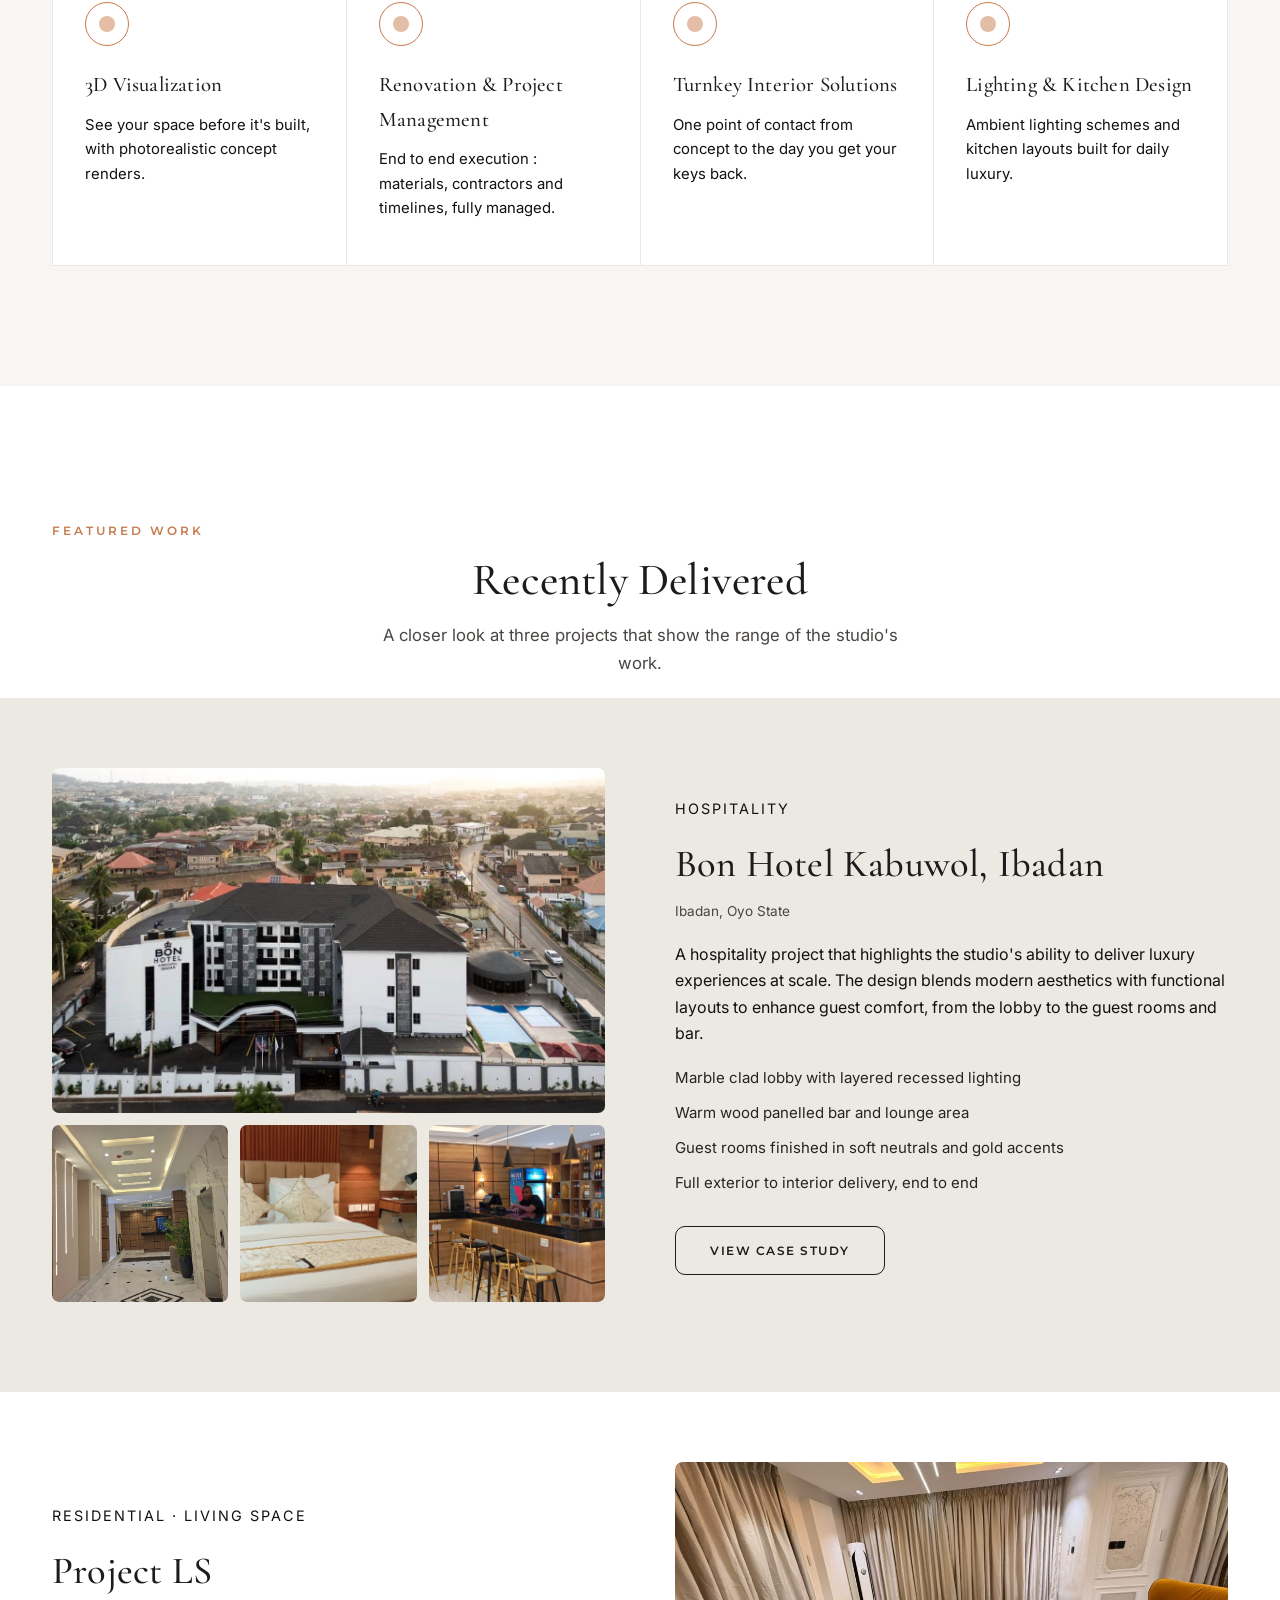
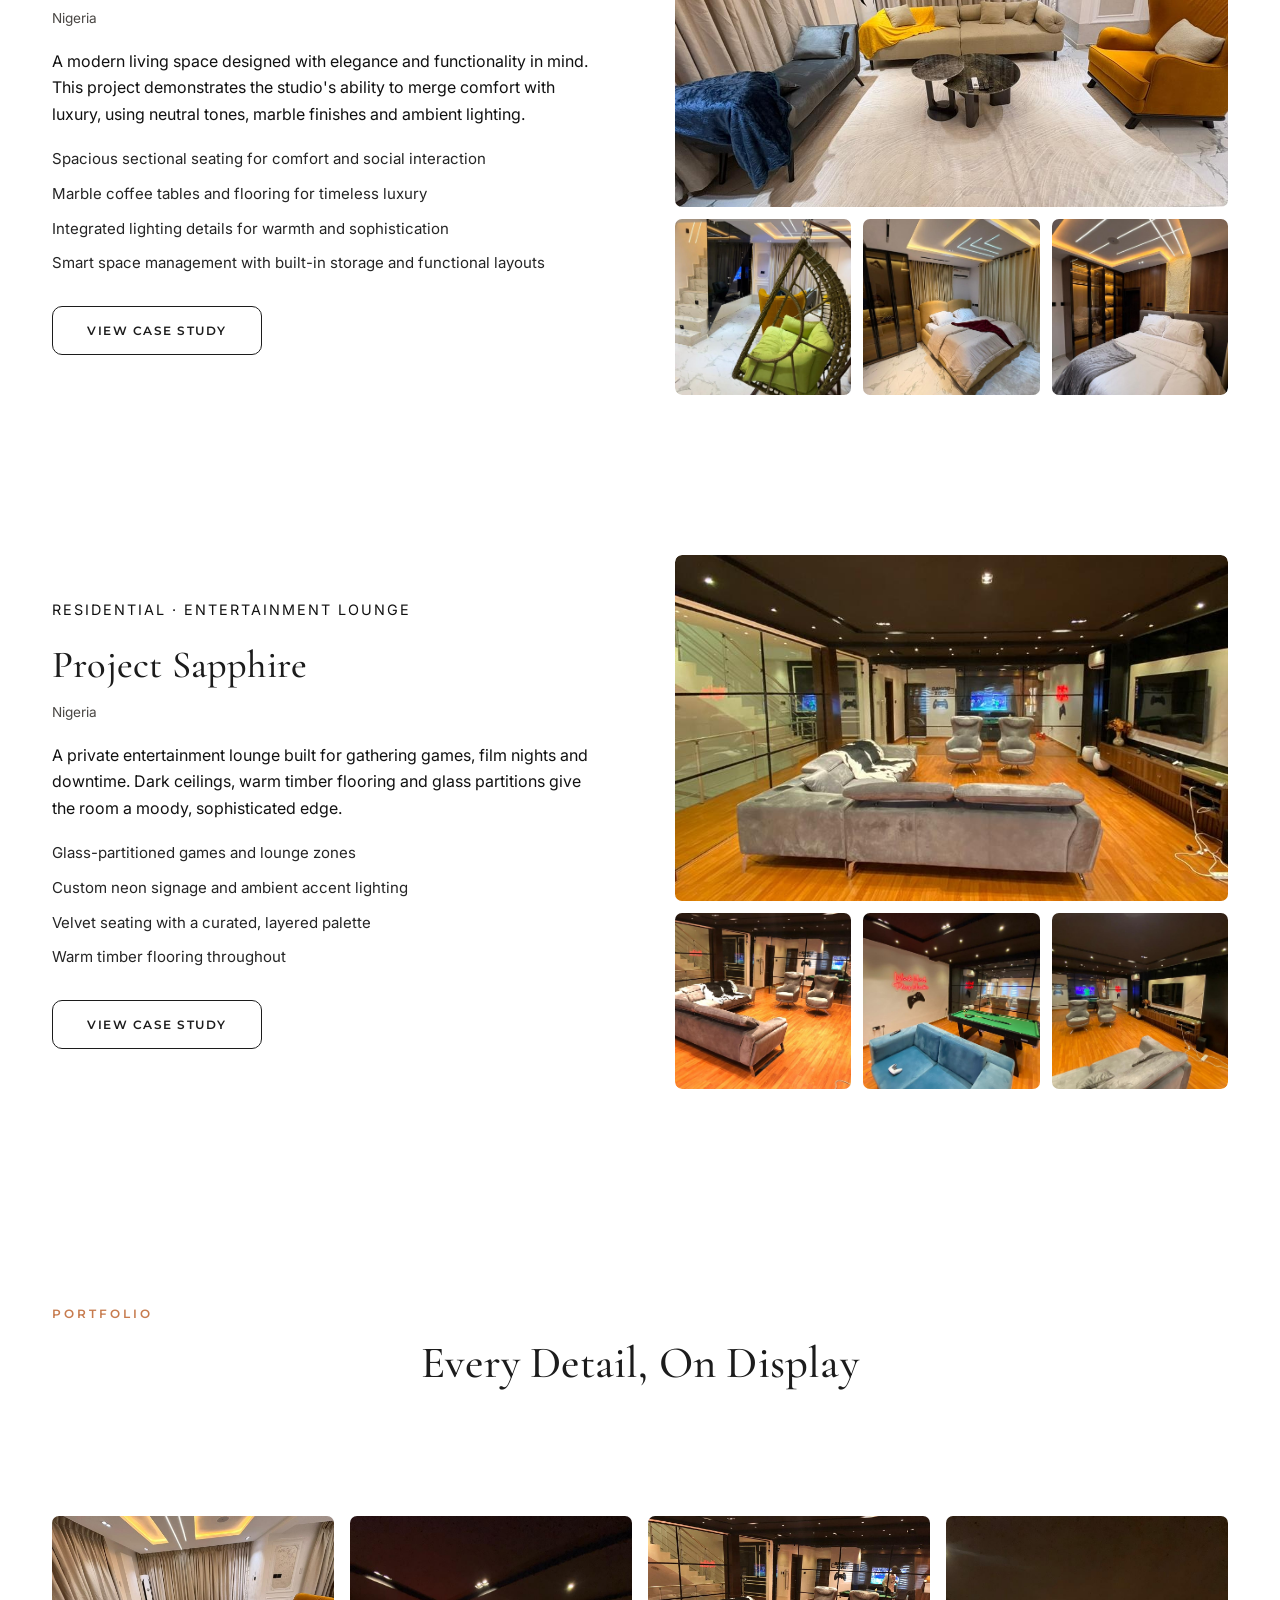
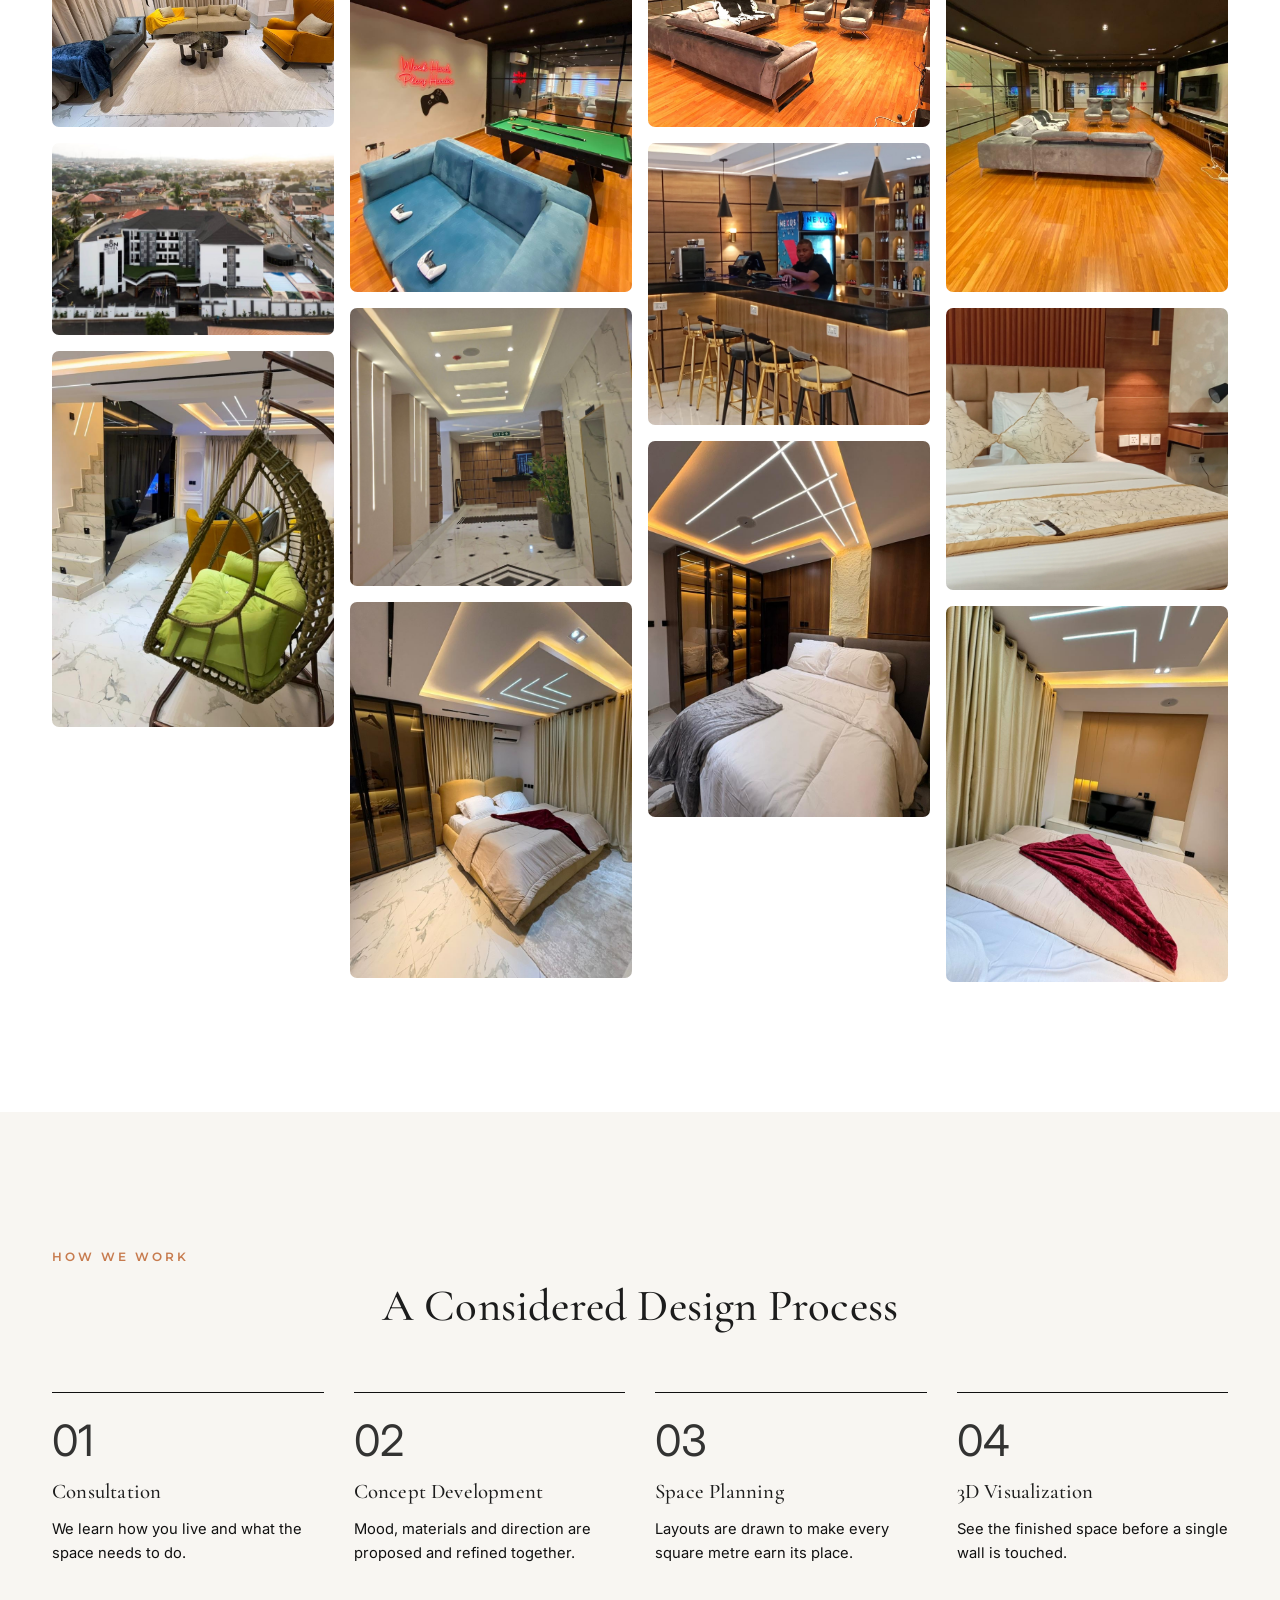
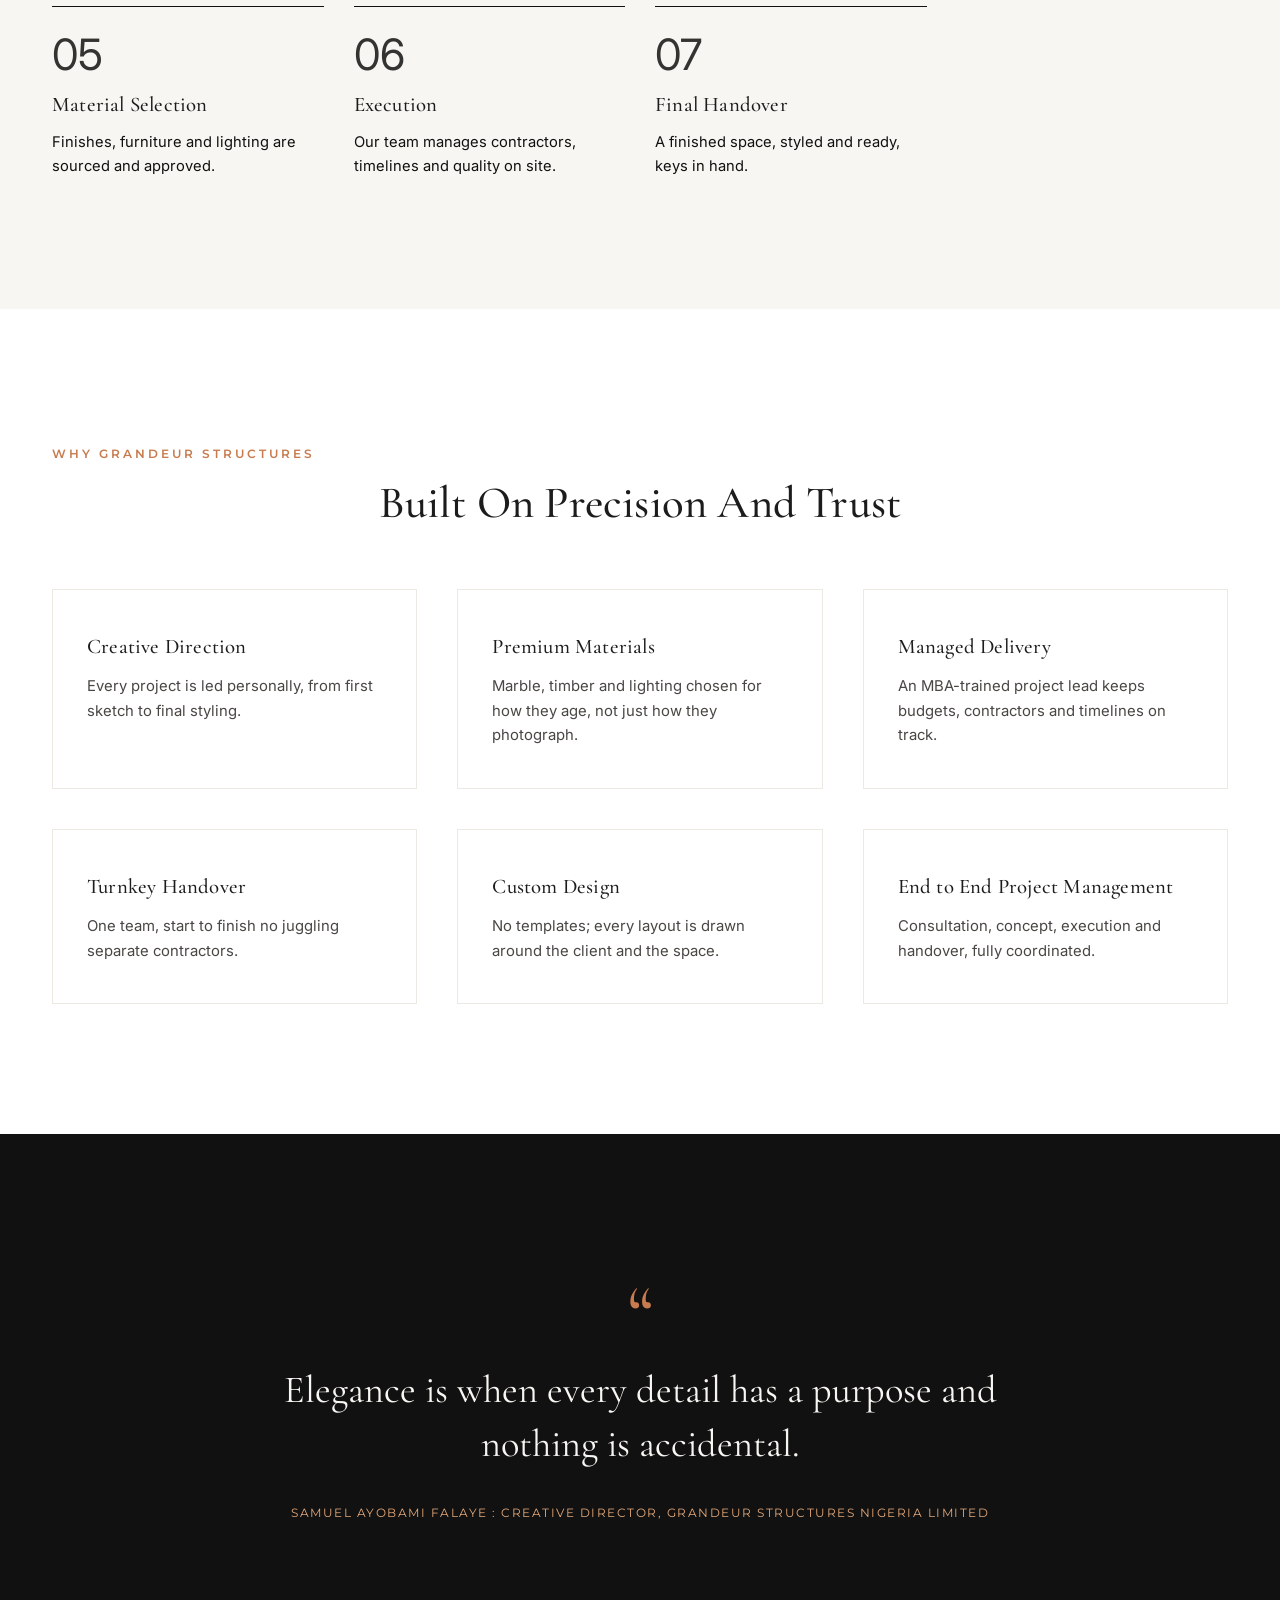
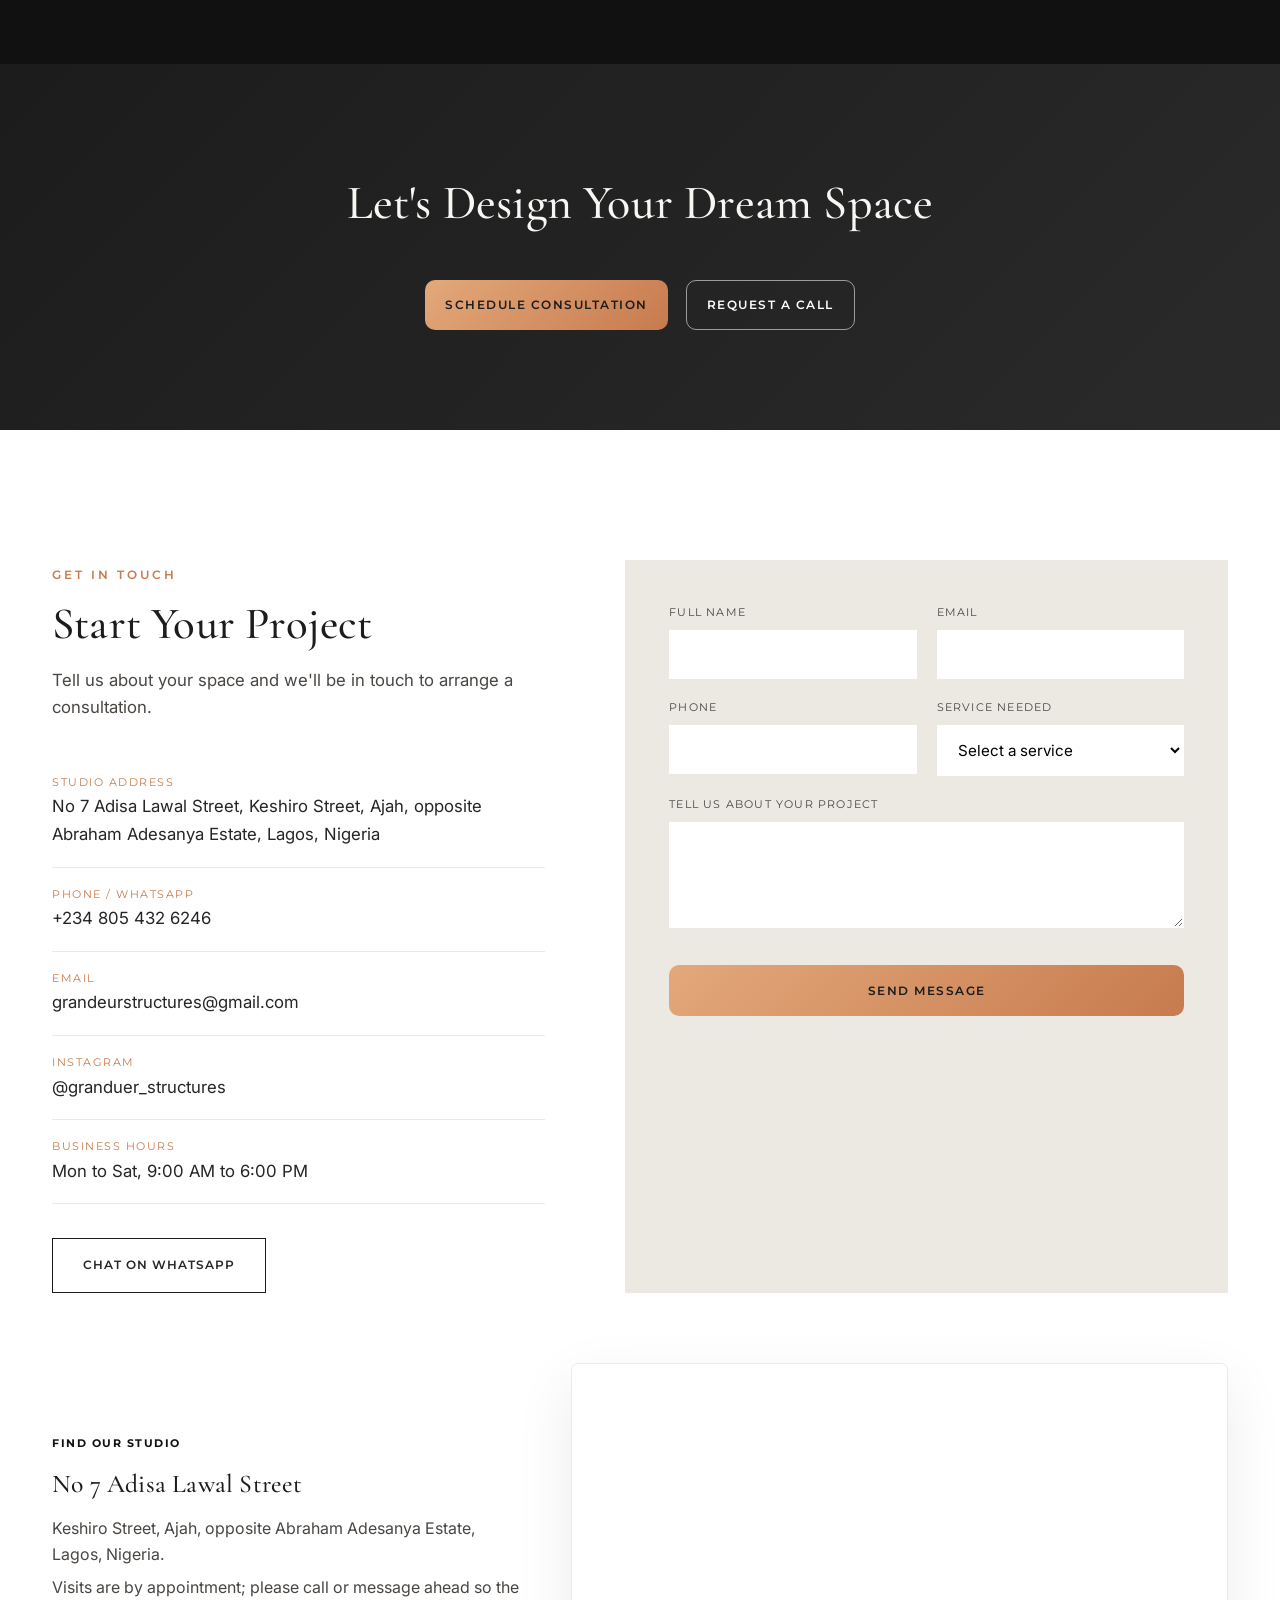
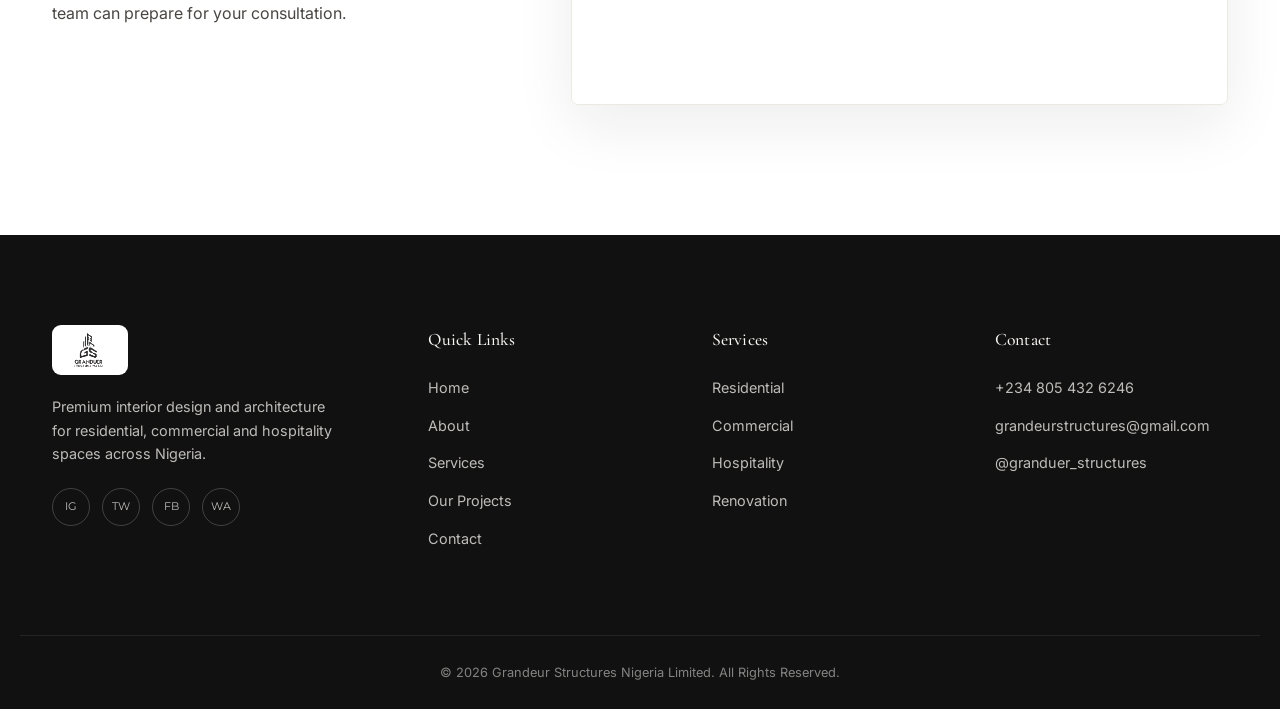
==== commit aac8f1b2: "push" ====
--- a/index.html
+++ b/index.html
@@ -126,141 +126,6 @@
       <div class="about-quote-card">
         <p>&ldquo;Elegance is when every detail has a purpose and nothing is accidental.&rdquo;</p>
         <span>Samuel Ayobami Falaye : Creative Director</span>
-      </div>
-    </div>
-  </div>
-</section>
-
-<!-- ========== SERVICES ========== -->
-<section class="services" id="services">
-  <div class="container">
-    <p class="eyebrow reveal center">What We Do</p>
-    <h2 class="section-title reveal center">Full-Service Interior &amp; Architectural Design</h2>
-    <p class="section-sub reveal center">From a single room to a full turnkey build, our services cover every stage of a project.</p>
-
-    <div class="services-grid">
-      <div class="service-card reveal">
-        <div class="service-icon" data-icon="home"></div>
-        <h3>Residential Interiors</h3>
-        <p>Living rooms, bedrooms and private homes designed around how you actually live.</p>
-      </div>
-      <div class="service-card reveal">
-        <div class="service-icon" data-icon="building"></div>
-        <h3>Commercial &amp; Office Design</h3>
-        <p>Workspaces that reflect your brand while supporting focus and collaboration.</p>
-      </div>
-      <div class="service-card reveal">
-        <div class="service-icon" data-icon="hotel"></div>
-        <h3>Hospitality Design</h3>
-        <p>Hotels, lounges and guest experiences built for comfort at scale.</p>
-      </div>
-      <div class="service-card reveal">
-        <div class="service-icon" data-icon="sofa"></div>
-        <h3>Furniture &amp; Space Planning</h3>
-        <p>Custom furniture selection and layouts that make every square metre work.</p>
-      </div>
-      <div class="service-card reveal">
-        <div class="service-icon" data-icon="cube"></div>
-        <h3>3D Visualization</h3>
-        <p>See your space before it's built, with photorealistic concept renders.</p>
-      </div>
-      <div class="service-card reveal">
-        <div class="service-icon" data-icon="tools"></div>
-        <h3>Renovation &amp; Project Management</h3>
-        <p>End to end execution : materials, contractors and timelines, fully managed.</p>
-      </div>
-      <div class="service-card reveal">
-        <div class="service-icon" data-icon="key"></div>
-        <h3>Turnkey Interior Solutions</h3>
-        <p>One point of contact from concept to the day you get your keys back.</p>
-      </div>
-      <div class="service-card reveal">
-        <div class="service-icon" data-icon="lamp"></div>
-        <h3>Lighting &amp; Kitchen Design</h3>
-        <p>Ambient lighting schemes and kitchen layouts built for daily luxury.</p>
-      </div>
-    </div>
-  </div>
-</section>
-
-<!-- =========== FEATURED PROJECTS =========== -->
-<section class="featured" id="projects">
-  <div class="container">
-    <p class="eyebrow reveal center">Featured Work</p>
-    <h2 class="section-title reveal center">Recently Delivered</h2>
-    <p class="section-sub reveal center">A closer look at three projects that show the range of the studio's work.</p>
-  </div>
-
-  <!-- Project 01 — Bon Hotel -->
- <div class="project-block project-block-alt reveal">
-    <div class="container project-grid">
-      <div class="project-gallery" data-gallery-group="bon">
-        <img src="assets/images/proj-bon-01.jpg" alt="Bon Hotel Kabuwol Ibadan exterior aerial view" class="g-main gallery-img" data-index="0">
-        <img src="assets/images/proj-bon-02.jpg" alt="Bon Hotel Kabuwol Ibadan marble lobby corridor" class="g-thumb gallery-img" data-index="1">
-        <img src="assets/images/proj-bon-04.jpg" alt="Bon Hotel Kabuwol Ibadan guest room" class="g-thumb gallery-img" data-index="2">
-        <img src="assets/images/proj-bon-05.jpg" alt="Bon Hotel Kabuwol Ibadan bar area" class="g-thumb gallery-img" data-index="3">
-      </div>
-      <div class="project-copy">
-        <span class="project-tag">Hospitality</span>
-        <h3>Bon Hotel Kabuwol, Ibadan</h3>
-        <p class="project-location">Ibadan, Oyo State</p>
-        <p>A hospitality project that highlights the studio's ability to deliver luxury experiences at scale. The design blends modern aesthetics with functional layouts to enhance guest comfort, from the lobby to the guest rooms and bar.</p>
-        <ul class="project-features">
-          <li>Marble clad lobby with layered recessed lighting</li>
-          <li>Warm wood panelled bar and lounge area</li>
-          <li>Guest rooms finished in soft neutrals and gold accents</li>
-          <li>Full exterior to interior delivery, end to end</li>
-        </ul>
-        <button class="btn btn-outline gallery-trigger" data-gallery="bon">View Case Study</button>
-      </div>
-    </div>
-  </div>
-  <!-- Project 02 — LS -->
- <div class="project-block reveal">
-    <div class="container project-grid">
-      <div class="project-copy">
-        <span class="project-tag">Residential · Living Space</span>
-        <h3>Project LS</h3>
-        <p class="project-location">Nigeria</p>
-        <p>A modern living space designed with elegance and functionality in mind. This project demonstrates the studio's ability to merge comfort with luxury, using neutral tones, marble finishes and ambient lighting.</p>
-        <ul class="project-features">
-          <li>Spacious sectional seating for comfort and social interaction</li>
-          <li>Marble coffee tables and flooring for timeless luxury</li>
-          <li>Integrated lighting details for warmth and sophistication</li>
-          <li>Smart space management with built-in storage and functional layouts</li>
-        </ul>
-        <button class="btn btn-outline gallery-trigger" data-gallery="ls">View Case Study</button>
-      </div>
-      <div class="project-gallery" data-gallery-group="ls">
-        <img src="assets/images/proj-ls-02.jpg" alt="Project LS living room with sectional sofa and velvet accent chairs" class="g-main gallery-img" data-index="0">
-        <img src="assets/images/proj-ls-01.jpg" alt="Project LS marble staircase with hanging swing chair" class="g-thumb gallery-img" data-index="1">
-        <img src="assets/images/proj-ls-04.jpg" alt="Project LS bedroom with marble flooring" class="g-thumb gallery-img" data-index="2">
-        <img src="assets/images/proj-ls-05.jpg" alt="Project LS bedroom with warm wood panelling" class="g-thumb gallery-img" data-index="3">
-      </div>
-    </div>
-  </div>
-
- <!-- Project 03 — Sapphire -->
-  <div class="project-block reveal">
-    <div class="container project-grid">
-      <div class="project-copy">
-        <span class="project-tag">Residential · Entertainment Lounge</span>
-        <h3>Project Sapphire</h3>
-        <p class="project-location">Nigeria</p>
-        <p>A private entertainment lounge built for gathering games, film nights and downtime. Dark ceilings, warm timber flooring and glass partitions give the room a moody, sophisticated edge.</p>
-        <ul class="project-features">
-          <li>Glass-partitioned games and lounge zones</li>
-          <li>Custom neon signage and ambient accent lighting</li>
-          <li>Velvet seating with a curated, layered palette</li>
-          <li>Warm timber flooring throughout</li>
-        </ul>
-        <button class="btn btn-outline gallery-trigger" data-gallery="sapphire">View Case Study</button>
-      </div>
-      <div class="project-gallery" data-gallery-group="sapphire">
-        <img src="assets/images/proj-sapphire-04.jpg" alt="Project Sapphire lounge with grey sectional and glass partitions" class="g-main gallery-img" data-index="0">
-        <img src="assets/images/proj-sapphire-01.jpg" alt="Project Sapphire games room with swivel chairs" class="g-thumb gallery-img" data-index="1">
-        <img src="assets/images/proj-sapphire-03.jpg" alt="Project Sapphire neon signage and pool table" class="g-thumb gallery-img" data-index="2">
-        <img src="assets/images/proj-sapphire-02.jpg" alt="Project Sapphire lounge seating detail" class="g-thumb gallery-img" data-index="3">
       </div>
     </div>
   </div>
@@ -286,6 +151,142 @@
   </div>
 </section>
 
+
+<!-- ========== SERVICES ========== -->
+<section class="services" id="services">
+  <div class="container">
+    <p class="eyebrow reveal center">What We Do</p>
+    <h2 class="section-title reveal center">Full-Service Interior &amp; Architectural Design</h2>
+    <p class="section-sub reveal center">From a single room to a full turnkey build, our services cover every stage of a project.</p>
+
+    <div class="services-grid">
+      <div class="service-card reveal">
+        <div class="service-icon" data-icon="home"></div>
+        <h3>Residential Interiors</h3>
+        <p>Living rooms, bedrooms and private homes designed around how you actually live.</p>
+      </div>
+      <div class="service-card reveal">
+        <div class="service-icon" data-icon="building"></div>
+        <h3>Commercial &amp; Office Design</h3>
+        <p>Workspaces that reflect your brand while supporting focus and collaboration.</p>
+      </div>
+      <div class="service-card reveal">
+        <div class="service-icon" data-icon="hotel"></div>
+        <h3>Hospitality Design</h3>
+        <p>Hotels, lounges and guest experiences built for comfort at scale.</p>
+      </div>
+      <div class="service-card reveal">
+        <div class="service-icon" data-icon="sofa"></div>
+        <h3>Furniture &amp; Space Planning</h3>
+        <p>Custom furniture selection and layouts that make every square metre work.</p>
+      </div>
+      <div class="service-card reveal">
+        <div class="service-icon" data-icon="cube"></div>
+        <h3>3D Visualization</h3>
+        <p>See your space before it's built, with photorealistic concept renders.</p>
+      </div>
+      <div class="service-card reveal">
+        <div class="service-icon" data-icon="tools"></div>
+        <h3>Renovation &amp; Project Management</h3>
+        <p>End to end execution : materials, contractors and timelines, fully managed.</p>
+      </div>
+      <div class="service-card reveal">
+        <div class="service-icon" data-icon="key"></div>
+        <h3>Turnkey Interior Solutions</h3>
+        <p>One point of contact from concept to the day you get your keys back.</p>
+      </div>
+      <div class="service-card reveal">
+        <div class="service-icon" data-icon="lamp"></div>
+        <h3>Lighting &amp; Kitchen Design</h3>
+        <p>Ambient lighting schemes and kitchen layouts built for daily luxury.</p>
+      </div>
+    </div>
+  </div>
+</section>
+
+<!-- =========== FEATURED PROJECTS =========== -->
+<section class="featured" id="projects">
+  <div class="container">
+    <p class="eyebrow reveal center">Featured Work</p>
+    <h2 class="section-title reveal center">Recently Delivered</h2>
+    <p class="section-sub reveal center">A closer look at three projects that show the range of the studio's work.</p>
+  </div>
+
+  <!-- Project 01 — Bon Hotel -->
+ <div class="project-block project-block-alt reveal">
+    <div class="container project-grid">
+      <div class="project-gallery" data-gallery-group="bon">
+        <img src="assets/images/proj-bon-01.jpg" alt="Bon Hotel Kabuwol Ibadan exterior aerial view" class="g-main gallery-img" data-index="0">
+        <img src="assets/images/proj-bon-02.jpg" alt="Bon Hotel Kabuwol Ibadan marble lobby corridor" class="g-thumb gallery-img" data-index="1">
+        <img src="assets/images/proj-bon-04.jpg" alt="Bon Hotel Kabuwol Ibadan guest room" class="g-thumb gallery-img" data-index="2">
+        <img src="assets/images/proj-bon-05.jpg" alt="Bon Hotel Kabuwol Ibadan bar area" class="g-thumb gallery-img" data-index="3">
+      </div>
+      <div class="project-copy">
+        <span class="project-tag">Hospitality</span>
+        <h3>Bon Hotel Kabuwol, Ibadan</h3>
+        <p class="project-location">Ibadan, Oyo State</p>
+        <p>A hospitality project that highlights the studio's ability to deliver luxury experiences at scale. The design blends modern aesthetics with functional layouts to enhance guest comfort, from the lobby to the guest rooms and bar.</p>
+        <ul class="project-features">
+          <li>Marble clad lobby with layered recessed lighting</li>
+          <li>Warm wood panelled bar and lounge area</li>
+          <li>Guest rooms finished in soft neutrals and gold accents</li>
+          <li>Full exterior to interior delivery, end to end</li>
+        </ul>
+        <button class="btn btn-outline gallery-trigger" data-gallery="bon">View Case Study</button>
+      </div>
+    </div>
+  </div>
+  <!-- Project 02 — LS -->
+ <div class="project-block reveal">
+    <div class="container project-grid">
+      <div class="project-copy">
+        <span class="project-tag">Residential · Living Space</span>
+        <h3>Project LS</h3>
+        <p class="project-location">Nigeria</p>
+        <p>A modern living space designed with elegance and functionality in mind. This project demonstrates the studio's ability to merge comfort with luxury, using neutral tones, marble finishes and ambient lighting.</p>
+        <ul class="project-features">
+          <li>Spacious sectional seating for comfort and social interaction</li>
+          <li>Marble coffee tables and flooring for timeless luxury</li>
+          <li>Integrated lighting details for warmth and sophistication</li>
+          <li>Smart space management with built-in storage and functional layouts</li>
+        </ul>
+        <button class="btn btn-outline gallery-trigger" data-gallery="ls">View Case Study</button>
+      </div>
+      <div class="project-gallery" data-gallery-group="ls">
+        <img src="assets/images/proj-ls-02.jpg" alt="Project LS living room with sectional sofa and velvet accent chairs" class="g-main gallery-img" data-index="0">
+        <img src="assets/images/proj-ls-01.jpg" alt="Project LS marble staircase with hanging swing chair" class="g-thumb gallery-img" data-index="1">
+        <img src="assets/images/proj-ls-04.jpg" alt="Project LS bedroom with marble flooring" class="g-thumb gallery-img" data-index="2">
+        <img src="assets/images/proj-ls-05.jpg" alt="Project LS bedroom with warm wood panelling" class="g-thumb gallery-img" data-index="3">
+      </div>
+    </div>
+  </div>
+
+ <!-- Project 03 — Sapphire -->
+  <div class="project-block reveal">
+    <div class="container project-grid">
+      <div class="project-copy">
+        <span class="project-tag">Residential · Entertainment Lounge</span>
+        <h3>Project Sapphire</h3>
+        <p class="project-location">Nigeria</p>
+        <p>A private entertainment lounge built for gathering games, film nights and downtime. Dark ceilings, warm timber flooring and glass partitions give the room a moody, sophisticated edge.</p>
+        <ul class="project-features">
+          <li>Glass-partitioned games and lounge zones</li>
+          <li>Custom neon signage and ambient accent lighting</li>
+          <li>Velvet seating with a curated, layered palette</li>
+          <li>Warm timber flooring throughout</li>
+        </ul>
+        <button class="btn btn-outline gallery-trigger" data-gallery="sapphire">View Case Study</button>
+      </div>
+      <div class="project-gallery" data-gallery-group="sapphire">
+        <img src="assets/images/proj-sapphire-04.jpg" alt="Project Sapphire lounge with grey sectional and glass partitions" class="g-main gallery-img" data-index="0">
+        <img src="assets/images/proj-sapphire-01.jpg" alt="Project Sapphire games room with swivel chairs" class="g-thumb gallery-img" data-index="1">
+        <img src="assets/images/proj-sapphire-03.jpg" alt="Project Sapphire neon signage and pool table" class="g-thumb gallery-img" data-index="2">
+        <img src="assets/images/proj-sapphire-02.jpg" alt="Project Sapphire lounge seating detail" class="g-thumb gallery-img" data-index="3">
+      </div>
+    </div>
+  </div>
+</section>
+
 <!-- ============ PORTFOLIO GALLERY ============ -->
 <section class="portfolio" id="portfolio">
   <div class="container">
